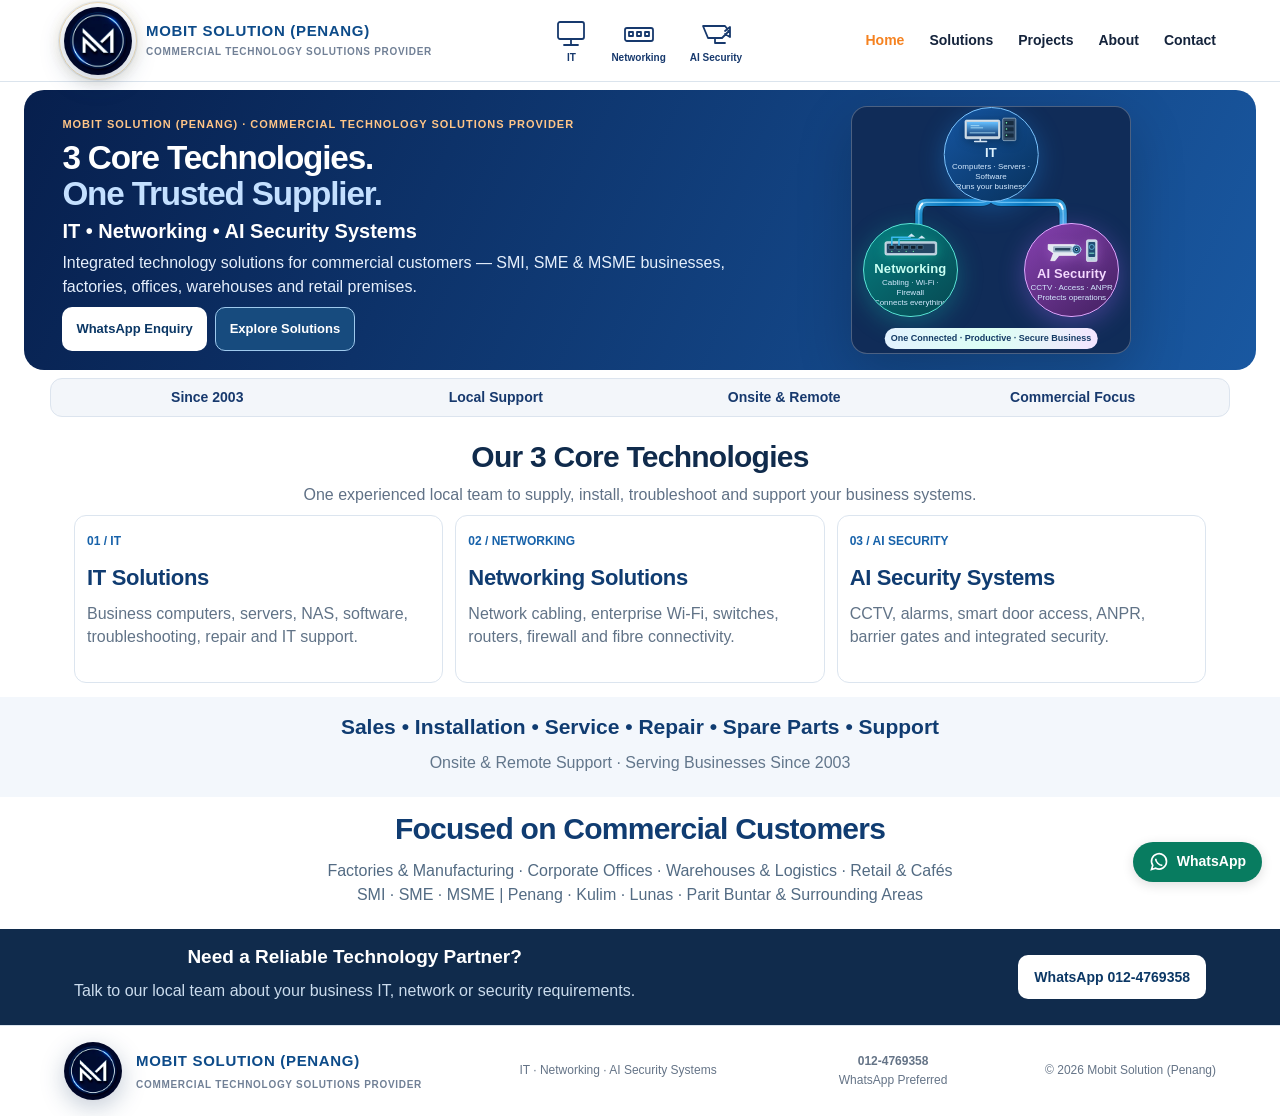
==== index.html @ fc3eee0c "Refresh compact hero media standards" ====
<!doctype html>
<html lang="en"><head><meta charset="utf-8"><meta name="viewport" content="width=device-width,initial-scale=1">
<title>Commercial IT, Networking & AI Security Solutions Penang | Mobit Solution</title>
<meta name="description" content="Mobit Solution Penang specializes in 3 core technologies: IT, Networking and AI Security Systems. Sales, installation, service, repair and spare parts for factories, offices and commercial businesses since 2003.">
<link rel="canonical" href="https://mobitsolution.com/"><link rel="icon" href="assets/mobit-logo.webp">
<meta property="og:type" content="website"><meta property="og:url" content="https://mobitsolution.com/"><meta property="og:title" content="Mobit Solution | 3 Core Technologies. One Trusted Supplier."><meta property="og:description" content="Commercial IT, Networking & AI Security Systems in Penang. Sales, installation, service, repair and spare parts."><meta property="og:image" content="https://mobitsolution.com/assets/mobit-logo.webp">
<script type="application/ld+json">{"@context":"https://schema.org","@type":"LocalBusiness","name":"Mobit Solution (Penang)","url":"https://mobitsolution.com/","telephone":"+60124769358","image":"https://mobitsolution.com/assets/mobit-logo.webp","description":"Commercial IT, Networking and AI Security Systems solutions, installation, repair and support for Penang businesses.","areaServed":["Penang","Butterworth","Perai","Bukit Mertajam","Bayan Lepas","Kulim","Lunas","Parit Buntar"]}</script>
<link rel="stylesheet" href="theme-modern.css"><link rel="stylesheet" href="logo-consistent.css"><link rel="stylesheet" href="site-consistent.css"><script src="analytics.js" defer></script>
<style>
:root{--navy:#102b4c;--blue:#0d4b89;--pale:#f3f7fc}html{scroll-behavior:smooth}body{margin:0;background:#fff;color:#152d47;font-family:Arial,Helvetica,sans-serif}*{box-sizing:border-box}a{text-decoration:none} .compact-wrap{max-width:1180px;margin:auto;padding:0 24px}.compact-hero{background:linear-gradient(110deg,rgba(8,35,67,.97),rgba(12,53,96,.94));color:white;padding:60px 0 54px}.eyebrow{color:#b7d6f8;font-size:12px;font-weight:800;letter-spacing:.14em;text-transform:uppercase;margin:0 0 14px}.compact-hero h1{font-size:clamp(35px,5.1vw,65px);line-height:1.09;letter-spacing:-.035em;max-width:900px;margin:0 0 15px;color:white}.compact-hero h1 span{color:#c4e0ff}.tech-line{font-size:clamp(17px,2.1vw,26px);font-weight:800;margin:0 0 16px}.audience{max-width:850px;color:#e2edf8;font-size:16px;line-height:1.6;margin:0 0 24px}.hero-actions{display:flex;gap:12px;flex-wrap:wrap}.hero-actions a,.bottom-cta a{display:inline-block;padding:13px 22px;border-radius:8px;font-size:14px;font-weight:800}.hero-actions .wa-quote,.bottom-cta .wa-quote{background:#fff;color:#0b3765}.hero-actions .secondary{border:1px solid #a9c7e7;color:#fff}.compact-section{padding:36px 0}.compact-title{text-align:center;font-size:clamp(23px,3vw,34px);margin:0 0 8px;color:#102b4c}.compact-sub{text-align:center;color:#607186;margin:0 auto 22px;max-width:800px;font-size:14px;line-height:1.5}.three-grid{display:grid;grid-template-columns:repeat(3,1fr);gap:14px}.tech-card{display:block;border:1px solid #dce5ef;border-radius:12px;padding:23px;background:#fff;color:#173656;min-height:168px;transition:box-shadow .2s}.tech-card:hover{box-shadow:0 10px 28px #0d3a7020}.tech-card .num{font-size:12px;color:#1762aa;font-weight:800}.tech-card h3{margin:12px 0 9px;font-size:23px;color:#103c71}.tech-card p{font-size:13px;color:#617387;line-height:1.55;margin:0}.service-strip{background:#f3f7fc;padding:25px 20px;text-align:center}.service-strip strong{display:block;color:#103c71;font-size:clamp(16px,2vw,21px);line-height:1.5}.service-strip p{margin:8px 0 0;color:#62768b;font-size:13px}.industries{padding:30px 0;text-align:center}.industries h2{font-size:21px;margin:0 0 12px;color:#103c71}.industries p{margin:0;color:#536b83;font-size:14px;line-height:1.8}.bottom-cta{background:#102b4c;color:#fff;padding:24px 0;text-align:center}.bottom-cta .compact-wrap{display:flex;justify-content:space-between;align-items:center;gap:15px}.bottom-cta strong{font-size:19px}.bottom-cta p{font-size:13px;margin:5px 0 0;color:#cbdced}.modern-footer{padding-top:20px!important;padding-bottom:20px!important}.modern-footer p{font-size:12px}.mobile-quick-nav{z-index:100}
.compact-hero .compact-wrap{max-width:1320px}.hero-layout{display:grid;grid-template-columns:minmax(0,1fr) minmax(430px,.95fr);align-items:center;gap:36px}.hero-copy{min-width:0}.compact-hero h1{font-size:clamp(35px,4.2vw,57px)}.hero-flow{position:relative;min-height:360px;padding:18px 8px;display:grid;grid-template-rows:auto auto auto;justify-items:center;align-content:center;gap:14px;isolation:isolate}.hero-flow:before{content:"";position:absolute;inset:16px 6%;border:2px dashed #74b6ed88;border-radius:45%;z-index:-1}.flow-card{border:1px solid #79c5f6;background:linear-gradient(150deg,#124b83,#082c52);border-radius:14px;padding:15px 16px;text-align:center;box-shadow:0 0 18px #54bfff30;color:white;min-width:170px}.flow-card strong{display:block;font-size:19px;margin:3px 0 6px}.flow-card small{display:block;color:#d5eaff;font-size:11px;line-height:1.5}.flow-icon{font-size:24px;display:block}.scene-art{display:block;width:100%;max-width:180px;height:58px;margin:0 auto 5px;filter:drop-shadow(0 2px 5px #00182c70)}.hero-flow .flow-card{background:linear-gradient(150deg,#163f67,#082742);border:1px solid #7cc6ee}.hero-flow .flow-card strong{letter-spacing:.01em}
.hero-flow>.flow-card{background:linear-gradient(140deg,#1656a2,#07315c);border-color:#7bc4ff;box-shadow:0 6px 26px #229cff4d}
.hero-flow .flow-bottom .flow-card:first-child{background:linear-gradient(140deg,#067e80,#064751);border-color:#59e6d6;box-shadow:0 6px 26px #15cbb04d}
.hero-flow .flow-bottom .flow-card:last-child{background:linear-gradient(140deg,#8641b1,#42205f);border-color:#e0a6ff;box-shadow:0 6px 26px #ad6aff55}
.hero-flow>.flow-card strong{color:#e1f4ff}.hero-flow .flow-bottom .flow-card:first-child strong{color:#c9fff3}.hero-flow .flow-bottom .flow-card:last-child strong{color:#f4d9ff}
.hero-flow .flow-bottom .flow-card:first-child .scene-art{filter:drop-shadow(0 2px 6px #20efc055)}.hero-flow .flow-bottom .flow-card:last-child .scene-art{filter:drop-shadow(0 2px 6px #db90ff55)}
.hero-flow .flow-result{background:linear-gradient(100deg,#e3f2ff,#dcfff4,#f3e4ff);color:#153b65}.flow-bottom{display:grid;grid-template-columns:1fr 1fr;gap:15px;width:100%}.flow-bottom .flow-card{min-width:0}.flow-connector{font-size:13px;color:#b6dfff;letter-spacing:.08em;font-weight:800}.flow-result{border-radius:999px;background:#e3f2ff;color:#0d3967;font-size:13px;font-weight:800;text-align:center;padding:10px 20px;max-width:100%}
/* Subtle hero integration animation */
@keyframes flowGlow{0%,100%{box-shadow:0 0 10px rgba(84,191,255,.16);border-color:#79c5f6}50%{box-shadow:0 0 24px rgba(84,191,255,.45);border-color:#c5eaff}}
@keyframes flowDash{to{transform:rotate(360deg)}}
@keyframes flowRise{from{opacity:0;transform:translateY(12px)}to{opacity:1;transform:translateY(0)}}
@keyframes flowPulse{0%,100%{opacity:.65}50%{opacity:1}}
.hero-flow .flow-card{animation:flowRise .7s ease-out both,flowGlow 4s ease-in-out infinite}
.hero-flow>.flow-card{animation-delay:0s,.8s}
.hero-flow .flow-bottom .flow-card:first-child{animation-delay:.2s,1.4s}
.hero-flow .flow-bottom .flow-card:last-child{animation-delay:.4s,2s}
.hero-flow:before{display:none}
.hero-flow{grid-template-rows:auto 52px auto auto;gap:12px}
.hero-flow>.flow-card,.hero-flow>.flow-connector,.hero-flow>.flow-bottom,.hero-flow>.flow-result{position:relative;z-index:2}
.network-cables{position:absolute;inset:0;width:100%;height:100%;z-index:1;overflow:visible;pointer-events:none}
.cat6-shadow{fill:none;stroke:#001b35;stroke-width:18;stroke-linecap:round;stroke-linejoin:round;opacity:.5}
.cat6-jacket{fill:none;stroke:url(#cat6Jacket);stroke-width:14;stroke-linecap:round;stroke-linejoin:round}
.cat6-highlight{fill:none;stroke:#9ddfff;stroke-width:2.2;stroke-linecap:round;stroke-linejoin:round;opacity:.7}
.cat6-sheath-mark{fill:none;stroke:#b4eaff;stroke-width:1.8;stroke-dasharray:2 14;stroke-linecap:round;opacity:.65}

.network-cables{filter:drop-shadow(0 3px 4px #001b35aa)}

.cat6-packet{fill:none;stroke:#f5fcff;stroke-width:4;stroke-linecap:round;stroke-dasharray:12 175;filter:drop-shadow(0 0 5px #8ee7ff);animation:cat6Data 3.6s linear infinite}
.cat6-packet-right{animation-delay:-1.8s}
.cat6-pairs path{fill:none;stroke-width:2;stroke-linecap:round}
.rj45-plug{filter:drop-shadow(0 3px 4px #00182c80)}
@keyframes cat6Data{from{stroke-dashoffset:187}to{stroke-dashoffset:0}}
.hero-flow .flow-connector{animation:none;visibility:hidden}
.hero-flow .flow-result{animation:flowRise .7s .55s ease-out both}
@media(prefers-reduced-motion:reduce){.hero-flow:before,.hero-flow .flow-card,.hero-flow .flow-connector,.hero-flow .flow-result,.cat6-packet{animation:none!important}}
/* Circular technology nodes, isolated from headline and body copy */
.hero-layout{grid-template-columns:minmax(0,1fr) minmax(0,500px);gap:clamp(24px,4vw,54px)}
.hero-copy{position:relative;z-index:1;min-width:0}
.hero-flow{width:100%;max-width:500px;aspect-ratio:500/420;min-height:0;height:auto;padding:0;margin-inline:auto;display:block;position:relative;container-type:inline-size;isolation:isolate}
.hero-flow>.flow-card,.hero-flow .flow-bottom .flow-card{width:35%;height:auto;aspect-ratio:1;min-width:0;padding:3%;border-radius:50%;display:flex;flex-direction:column;align-items:center;justify-content:center;gap:1%;overflow:hidden;box-sizing:border-box}
.hero-flow>.flow-card{position:absolute;top:0;left:50%;transform:translateX(-50%);z-index:3}
.hero-flow .flow-bottom{position:absolute;inset:0;display:block;width:100%;z-index:3}
.hero-flow .flow-bottom .flow-card{position:absolute;top:59%;width:35%}
.hero-flow .flow-bottom .flow-card:first-child{left:4%}
.hero-flow .flow-bottom .flow-card:last-child{right:4%}
.hero-flow .scene-art{height:34%;width:82%;max-width:none;flex-shrink:0;margin:0}
.hero-flow .flow-card strong{font-size:clamp(12px,3.8cqw,19px);line-height:1.12;margin:1% 0}
.hero-flow .flow-card small{font-size:clamp(8px,2.15cqw,11px);line-height:1.3;max-width:100%;text-align:center}
.hero-flow .flow-connector{display:none}
.hero-flow .flow-result{position:absolute;bottom:0;left:50%;transform:translateX(-50%);width:max-content;max-width:95%;font-size:clamp(9px,2.6cqw,13px);padding:2% 4%;white-space:normal;z-index:3}
.hero-flow .network-cables{z-index:1;inset:0;width:100%;height:100%;filter:none}
.hero-flow .flow-card{animation:flowGlow 4s ease-in-out infinite}
.hero-flow .flow-result{animation:none}
@media(max-width:700px){.hero-flow{max-width:430px}.hero-flow .flow-card{padding:2.5%}.hero-flow .flow-card strong{font-size:clamp(11px,3.7cqw,17px)}.hero-flow .flow-card small{font-size:clamp(8px,2.2cqw,10px)}}
/* Hero readability and collision fixes */
.hero-layout{grid-template-columns:minmax(0,1.08fr) minmax(0,.92fr);gap:clamp(30px,4vw,60px)}
.compact-hero .hero-copy h1{font-size:clamp(34px,4vw,56px);max-width:100%;overflow-wrap:normal}
.compact-hero .hero-copy .audience{max-width:620px}
.compact-hero .hero-actions .secondary{color:#fff;background:#174b7e;border:1px solid #9ec9ed}
.compact-hero .hero-actions .secondary:hover{background:#24659e}
.hero-flow{aspect-ratio:500/470;overflow:visible}
.hero-flow>.flow-card{top:0}
.hero-flow .flow-bottom .flow-card{top:53%}
.hero-flow .flow-result{bottom:0;left:50%;transform:translateX(-50%);max-width:100%;width:max-content;position:absolute;white-space:normal;text-align:center}
.hero-flow .flow-card small{line-height:1.24}
@media(max-width:700px){.hero-flow{aspect-ratio:500/485}.hero-flow .flow-bottom .flow-card{top:52%}.hero-flow .flow-result{bottom:0;width:95%}}
@media(max-width:1000px){.hero-layout{grid-template-columns:1fr}.hero-flow{max-width:560px;width:100%;margin:auto;min-height:310px}.compact-hero{padding:45px 0}}
@media(max-width:700px){.hero-layout{gap:18px}.hero-flow{min-height:0;padding:10px 0;gap:9px}.hero-flow:before{inset:12px 10%}.flow-card{padding:11px 9px;min-width:140px}.flow-card strong{font-size:15px}.flow-card small{font-size:10px}.flow-icon{font-size:20px}.flow-result{font-size:11px;padding:9px 12px}}@media(max-width:700px){.compact-hero{padding:42px 0}.compact-hero h1{font-size:36px}.three-grid{grid-template-columns:1fr;gap:10px}.tech-card{min-height:0;padding:17px}.tech-card h3{margin:7px 0}.compact-section{padding:26px 0}.bottom-cta .compact-wrap{flex-direction:column}.industries{padding:24px 0}.hero-actions a{flex:1;text-align:center}.compact-wrap{padding:0 18px}body{padding-bottom:65px}}
</style><style id="compact-hero-sizing-20261125">@media(min-width:851px){.compact-hero{padding:28px 0!important;min-height:450px;box-sizing:border-box;display:flex;align-items:center}.compact-hero .compact-wrap{width:100%}.compact-hero h1{font-size:clamp(35px,3.8vw,52px)!important}}</style>
<style id="uniform-desktop-hero">@media(min-width:851px){.compact-hero{box-sizing:border-box!important;height:350px!important;min-height:350px!important;max-height:350px!important;padding-top:24px!important;padding-bottom:24px!important;overflow:hidden!important}.compact-hero .hero-flow{min-height:0!important;transform:scale(.85);transform-origin:center}.compact-hero .hero-layout{gap:20px}}</style>
<style id="about-style-home-hero">.compact-hero{background:linear-gradient(115deg,#071f4d,#1958a1)!important}.compact-hero .compact-wrap{max-width:none!important;padding:0 6%!important}.compact-hero .hero-layout{grid-template-columns:minmax(0,1.15fr) minmax(0,.85fr);gap:35px!important}.compact-hero .eyebrow{color:#ffc587!important;font-size:14px!important}.compact-hero h1{font-size:clamp(30px,3vw,48px)!important}.compact-hero .hero-flow{border:1px solid #ffffff40;border-radius:24px;background:#102c58;overflow:hidden;box-shadow:0 18px 55px #0003}@media(min-width:851px){.compact-hero .hero-flow{height:300px!important;transform:none!important;padding:8px!important;gap:4px!important;grid-template-rows:auto 24px auto auto!important}.compact-hero .hero-flow .flow-card{padding:6px 10px!important}.compact-hero .hero-flow .scene-art{max-height:65px!important}.compact-hero .hero-flow .flow-result{padding:5px 10px!important}.compact-hero .hero-copy p{margin:8px 0!important}.compact-hero .hero-actions{margin-top:12px!important}}@media(max-width:850px){.compact-hero .hero-layout{grid-template-columns:1fr!important}.compact-hero .hero-flow{width:100%}}</style>
<style id="rounded-hero-container">.compact-hero{border-radius:24px!important;overflow:hidden!important;isolation:isolate;box-sizing:border-box!important;width:calc(100% - 48px)!important;max-width:1600px!important;margin:16px auto!important}.compact-hero .uniform-hero-image,.compact-hero .mobit-about-office,.compact-hero .hero-flow{border-radius:24px!important;overflow:hidden!important}@media(max-width:850px){.compact-hero{width:calc(100% - 24px)!important;margin:12px auto!important;border-radius:18px!important}.compact-hero .uniform-hero-image,.compact-hero .mobit-about-office,.compact-hero .hero-flow{border-radius:18px!important}}</style>
<style id="fix-home-hero-clipping">@media(min-width:851px){.compact-hero .hero-layout{height:100%;align-items:center!important;grid-template-columns:minmax(0,1.15fr) minmax(0,.85fr)!important}.compact-hero .hero-copy{text-align:left!important;align-self:center;min-width:0}.compact-hero .hero-copy h1{font-size:clamp(27px,2.7vw,43px)!important;line-height:1.08!important;margin:8px 0!important}.compact-hero .hero-copy .eyebrow{font-size:11px!important;line-height:1.35!important;letter-spacing:1px!important}.compact-hero .hero-copy .tech-line{font-size:clamp(17px,1.6vw,25px)!important;line-height:1.2!important}.compact-hero .hero-copy .audience{font-size:14px!important;line-height:1.45!important;max-width:100%!important}.compact-hero .hero-actions{justify-content:flex-start!important;gap:8px!important;margin-top:10px!important}.compact-hero .hero-actions a{padding:9px 14px!important;font-size:13px!important}.compact-hero .hero-flow{width:100%!important;max-width:310px!important;height:300px!important;aspect-ratio:auto!important;padding:0!important;display:block!important;align-self:center}.compact-hero .hero-flow>.flow-card,.compact-hero .hero-flow .flow-bottom .flow-card{width:34%!important;padding:5px!important}.compact-hero .hero-flow .flow-bottom .flow-card{top:47%!important}.compact-hero .hero-flow .flow-card strong{font-size:13px!important}.compact-hero .hero-flow .flow-card small{font-size:8px!important}.compact-hero .hero-flow .flow-result{bottom:4px!important;font-size:10px!important;padding:4px 6px!important}.compact-hero .hero-flow .network-cables{height:88%!important}}</style>


<style>.header-tech-icons{display:flex;align-items:center;justify-content:center;gap:24px;color:#17396d;flex:1;min-width:0}.header-tech-icons span{display:flex;flex-direction:column;align-items:center;gap:2px}.header-tech-icons svg{width:32px;height:32px}.header-tech-icons small{font:700 10px/1.2 Arial,sans-serif;white-space:nowrap}@media(max-width:1150px){.header-tech-icons{display:none}}</style><style id="commercial-upgrades">.modern-header .modern-brand small,.modern-footer .modern-brand small{font-size:10px!important;letter-spacing:.07em!important}.mobit-floating-wa{position:fixed;right:18px;bottom:18px;z-index:90;background:#087c60;color:#fff!important;border-radius:24px;padding:10px 16px;display:flex;align-items:center;gap:8px;font:700 14px/1.4 Arial,sans-serif;box-shadow:0 3px 12px #0002;text-decoration:none}.mobit-floating-wa svg{width:20px;height:20px}.mobit-trust{display:grid;grid-template-columns:repeat(4,1fr);gap:8px;margin:12px auto;max-width:1180px;padding:10px 16px;background:#f3f6fa;border:1px solid #dce4ee;border-radius:12px;color:#17396d;text-align:center;font:700 14px/1.5 Arial,sans-serif}.project-filters{display:flex;flex-wrap:wrap;gap:8px;margin:0 0 16px}.project-filters button{border:1px solid #dce4ee;background:white;color:#17396d;border-radius:20px;padding:8px 14px;font:700 14px Arial;cursor:pointer}.project-filters button[aria-pressed=true]{background:#17396d;color:white}.project-card[hidden]{display:none!important}.project-photos img{cursor:zoom-in}.mobit-photo-dialog{border:0;border-radius:12px;padding:12px;max-width:94vw;background:white}.mobit-photo-dialog::backdrop{background:#000b}.mobit-photo-dialog img{display:block;max-width:85vw;max-height:78vh;object-fit:contain}.mobit-photo-dialog button{display:block;margin:0 0 8px auto;padding:8px 12px;cursor:pointer}@media(max-width:850px){.mobit-floating-wa{bottom:82px;right:12px}.mobit-trust{grid-template-columns:repeat(2,1fr);margin:12px 16px}}</style><link rel="stylesheet" href="mobit-design-system.css?v=20261125-7"></head>
<body data-page="index.html">
<header class="modern-header"><a class="modern-brand" href="index.html"><img src="assets/mobit-logo.webp" alt="Mobit Solution logo"><span><b>MOBIT SOLUTION (PENANG)</b><small>COMMERCIAL TECHNOLOGY SOLUTIONS PROVIDER</small></span></a><div class="header-tech-icons" aria-label="IT, Networking and CCTV"><span><svg viewBox="0 0 32 32" fill="none" stroke="currentColor" stroke-width="1.8" stroke-linecap="round" stroke-linejoin="round" aria-hidden="true"><rect x="3" y="4" width="26" height="17" rx="2"/><path d="M16 21v6m-7 0h14"/></svg><small>IT</small></span><span><svg viewBox="0 0 32 32" fill="none" stroke="currentColor" stroke-width="1.8" stroke-linecap="round" stroke-linejoin="round" aria-hidden="true"><rect x="2" y="10" width="28" height="13" rx="2"/><path d="M6 14h4v4H6zm8 0h4v4h-4zm8 0h4v4h-4z"/></svg><small>Networking</small></span><span><svg viewBox="0 0 32 32" fill="none" stroke="currentColor" stroke-width="1.8" stroke-linecap="round" stroke-linejoin="round" aria-hidden="true"><path d="M3 8h22l4 5-7 7H8L3 8zm12 12v5h10m0-12 5-4v10l-5-3"/></svg><small>AI Security</small></span></div><button class="modern-menu" aria-label="Open navigation menu" aria-expanded="false"><span>MENU</span><b aria-hidden="true">☰</b></button><nav class="modern-nav"><a class="active" aria-current="page" href="index.html">Home</a><a href="products.html">Solutions</a><a href="projects.html">Projects</a><a href="about.html">About</a><a href="contact.html">Contact</a></nav></header>
<main><section class="compact-hero"><div class="compact-wrap hero-layout"><div class="hero-copy"><p class="eyebrow">Mobit Solution (Penang) · Commercial Technology Solutions Provider</p><h1>3 Core Technologies.<br><span>One Trusted Supplier.</span></h1><p class="tech-line">IT • Networking • AI Security Systems</p><p class="audience">Integrated technology solutions for commercial customers — SMI, SME & MSME businesses, factories, offices, warehouses and retail premises.</p><div class="hero-actions"><a class="wa-quote" href="https://wa.me/60124769358">WhatsApp Enquiry</a><a class="secondary" href="products.html">Explore Solutions</a></div></div><div class="hero-flow" role="img" aria-label="Three illustrated equipment frames show business computers and servers, a network switch with patch cables, and CCTV with access control, connected by animated blue CAT6 Ethernet cables with RJ45 connectors."><svg class="network-cables" viewBox="0 0 500 420" preserveAspectRatio="xMidYMid meet" aria-hidden="true"><defs><linearGradient id="cat6Jacket" x1="0" y1="0" x2="1" y2="1"><stop stop-color="#5bc2f7"/><stop offset=".5" stop-color="#0875bb"/><stop offset="1" stop-color="#4cb3ed"/></linearGradient></defs><path class="cat6-shadow" d="M250 124 V165 Q250 185 230 185 H125 Q110 185 110 207 V248"/><path class="cat6-shadow" d="M250 124 V165 Q250 185 270 185 H375 Q390 185 390 207 V248"/><path class="cat6-jacket" d="M250 124 V165 Q250 185 230 185 H125 Q110 185 110 207 V248"/><path class="cat6-jacket" d="M250 124 V165 Q250 185 270 185 H375 Q390 185 390 207 V248"/><path class="cat6-highlight" d="M250 124 V165 Q250 185 230 185 H125 Q110 185 110 207 V248"/><path class="cat6-highlight" d="M250 124 V165 Q250 185 270 185 H375 Q390 185 390 207 V248"/><path class="cat6-packet" d="M250 124 V165 Q250 185 230 185 H125 Q110 185 110 207 V248"/><path class="cat6-packet cat6-packet-right" d="M250 124 V165 Q250 185 270 185 H375 Q390 185 390 207 V248"/></svg><div class="flow-card"><svg class="scene-art" viewBox="0 0 180 90" aria-hidden="true"><defs><linearGradient id="itScreen" x2="0" y2="1"><stop stop-color="#65bfff"/><stop offset="1" stop-color="#153e75"/></linearGradient></defs><rect x="8" y="13" width="112" height="60" rx="5" fill="#c5d4df" stroke="#f4fbff" stroke-width="2"/><rect x="14" y="19" width="100" height="46" rx="2" fill="url(#itScreen)"/><path d="M23 54h82M26 31h28M26 38h40" stroke="#b9eaff" stroke-width="3" opacity=".8"/><path d="M57 73v8M39 82h38" stroke="#d7e5f2" stroke-width="5" stroke-linecap="round"/><rect x="129" y="7" width="42" height="72" rx="4" fill="#334d68" stroke="#b7cfe3" stroke-width="2"/><rect x="136" y="16" width="28" height="13" rx="2" fill="#172c40"/><rect x="136" y="36" width="28" height="13" rx="2" fill="#172c40"/><rect x="136" y="56" width="28" height="13" rx="2" fill="#172c40"/><g fill="#7cf5b5"><circle cx="141" cy="22" r="2.5"/><circle cx="141" cy="42" r="2.5"/><circle cx="141" cy="62" r="2.5"/></g></svg><strong>IT</strong><small>Computers · Servers · Software<br>Runs your business</small></div><div class="flow-connector" aria-hidden="true"></div><div class="flow-bottom"><div class="flow-card"><svg class="scene-art" viewBox="0 0 180 90" aria-hidden="true"><rect x="7" y="31" width="166" height="43" rx="6" fill="#b4c8d8" stroke="#f0f9ff" stroke-width="2"/><rect x="13" y="38" width="154" height="29" rx="3" fill="#254765"/><g fill="#101e2b" stroke="#8ec6e6" stroke-width="1"><rect x="20" y="43" width="17" height="12" rx="1"/><rect x="43" y="43" width="17" height="12" rx="1"/><rect x="66" y="43" width="17" height="12" rx="1"/><rect x="89" y="43" width="17" height="12" rx="1"/><rect x="112" y="43" width="17" height="12" rx="1"/></g><g fill="#75f5a8"><circle cx="29" cy="62" r="2"/><circle cx="52" cy="62" r="2"/><circle cx="75" cy="62" r="2"/><circle cx="98" cy="62" r="2"/></g><path d="M29 43V17H90M52 43V23H119" stroke="#39b9ed" stroke-width="5" fill="none" stroke-linejoin="round"/><path d="M80 15h24l-12-10z" fill="#d1e8f7"/><path d="M113 21h24l-12-10z" fill="#d1e8f7"/></svg><strong>Networking</strong><small>Cabling · Wi-Fi · Firewall<br>Connects everything</small></div><div class="flow-card"><svg class="scene-art" viewBox="0 0 180 90" aria-hidden="true"><path d="M14 24h85l21 15-17 20H49l-13 17H22l9-24-17-12z" fill="#e3eaf1" stroke="#ffffff" stroke-width="2"/><rect x="30" y="30" width="60" height="19" rx="3" fill="#9db4c8"/><rect x="36" y="35" width="49" height="8" rx="2" fill="#29445e"/><circle cx="105" cy="40" r="14" fill="#365f80" stroke="#a7dafa" stroke-width="3"/><circle cx="105" cy="40" r="7" fill="#0d2945" stroke="#68ccff" stroke-width="2"/><circle cx="105" cy="40" r="2" fill="#d5f4ff"/><rect x="137" y="9" width="34" height="70" rx="5" fill="#c2d5e3" stroke="#f5fbff" stroke-width="2"/><rect x="143" y="16" width="22" height="48" rx="3" fill="#204d73"/><circle cx="154" cy="32" r="8" fill="none" stroke="#7bd9ff" stroke-width="2"/><path d="M146 52h16" stroke="#8cebd5" stroke-width="3"/><circle cx="154" cy="70" r="2" fill="#77f5af"/></svg><strong>AI Security</strong><small>CCTV · Access · ANPR<br>Protects operations</small></div></div><div class="flow-result">One Connected · Productive · Secure Business</div></div></div></section><div class="mobit-trust"><span>Since 2003</span><span>Local Support</span><span>Onsite &amp; Remote</span><span>Commercial Focus</span></div>
<section class="compact-section"><div class="compact-wrap"><h2 class="compact-title">Our 3 Core Technologies</h2><p class="compact-sub">One experienced local team to supply, install, troubleshoot and support your business systems.</p><div class="three-grid">
<a class="tech-card" href="it-support-penang.html"><span class="num">01 / IT</span><h3>IT Solutions</h3><p>Business computers, servers, NAS, software, troubleshooting, repair and IT support.</p></a>
<a class="tech-card" href="network-cabling-penang.html"><span class="num">02 / NETWORKING</span><h3>Networking Solutions</h3><p>Network cabling, enterprise Wi-Fi, switches, routers, firewall and fibre connectivity.</p></a>
<a class="tech-card" href="products.html"><span class="num">03 / AI SECURITY</span><h3>AI Security Systems</h3><p>CCTV, alarms, smart door access, ANPR, barrier gates and integrated security.</p></a>
</div></div></section>
<section class="service-strip"><div class="compact-wrap"><strong>Sales • Installation • Service • Repair • Spare Parts • Support</strong><p>Onsite & Remote Support · Serving Businesses Since 2003</p></div></section>
<section class="industries"><div class="compact-wrap"><h2>Focused on Commercial Customers</h2><p>Factories & Manufacturing · Corporate Offices · Warehouses & Logistics · Retail & Cafés<br>SMI · SME · MSME | Penang · Kulim · Lunas · Parit Buntar & Surrounding Areas</p></div></section>
<section class="bottom-cta"><div class="compact-wrap"><div><strong>Need a Reliable Technology Partner?</strong><p>Talk to our local team about your business IT, network or security requirements.</p></div><a class="wa-quote" href="https://wa.me/60124769358">WhatsApp 012-4769358</a></div></section></main>
<footer class="modern-footer"><a class="modern-brand" href="index.html"><img src="assets/mobit-logo.webp" alt="Mobit Solution logo"><span><b>MOBIT SOLUTION (PENANG)</b><small>COMMERCIAL TECHNOLOGY SOLUTIONS PROVIDER</small></span></a><p>IT · Networking · AI Security Systems</p><p><b>012-4769358</b><br>WhatsApp Preferred</p><p>© 2026 Mobit Solution (Penang)</p></footer>
<script src="script.js?v=20261125-en-only"></script><a class="mobit-floating-wa" href="https://wa.me/60124769358" aria-label="WhatsApp enquiry" target="_blank" rel="noopener noreferrer"><svg viewBox="0 0 24 24" fill="none" stroke="currentColor" stroke-width="2" aria-hidden="true"><path d="M21 11.5a9 9 0 0 1-13 8L3 21l1.5-5A9 9 0 1 1 21 11.5Z"/><path d="M8 8c0 4 4 8 8 8"/></svg>WhatsApp</a></body></html>
---- theme-modern.css ----
:root{--blue:#073b78;--blue2:#0d58a6;--orange:#f58220;--ink:#102238;--muted:#657487;--line:#dbe4ed;--soft:#f2f6fa;--white:#fff}
*{box-sizing:border-box}html{scroll-behavior:smooth}body{margin:0;background:#fff;color:var(--ink);font-family:Inter,Arial,sans-serif}a{color:inherit;text-decoration:none}img{display:block;max-width:100%}
.modern-header{height:82px;padding:0 clamp(20px,5vw,76px);display:flex;align-items:center;justify-content:space-between;position:sticky;top:0;z-index:50;background:#fffffff5;border-bottom:1px solid var(--line);backdrop-filter:blur(16px)}
.modern-brand{display:flex;align-items:center;gap:14px}.modern-brand img{width:58px;height:58px;border-radius:50%;object-fit:cover;image-rendering:auto;filter:contrast(1.12) saturate(1.12) drop-shadow(0 7px 12px rgba(5,37,83,.24))}.modern-brand span{display:flex;flex-direction:column}.modern-brand b{color:var(--blue);font-size:15px;letter-spacing:.045em}.modern-brand small{margin-top:5px;color:#718096;font-size:8px;font-weight:800;letter-spacing:.2em}
.modern-header .modern-brand{position:relative;perspective:700px;animation:brandReveal .8s cubic-bezier(.2,.8,.2,1) both}.modern-header .modern-brand img{transform-origin:center;transform-style:preserve-3d;backface-visibility:visible;animation:brandGlobe 4.8s 1s linear infinite}.modern-header .modern-brand:before{content:"";position:absolute;left:-5px;top:50%;width:66px;height:66px;border-radius:50%;border:1px solid rgba(214,163,62,.65);box-shadow:0 0 0 1px rgba(9,64,136,.16),0 0 20px rgba(214,163,62,.22);transform:translateY(-50%);pointer-events:none;animation:brandRing 3.4s ease-in-out infinite}.modern-header .modern-brand:after{content:"";position:absolute;left:5px;top:8px;width:46px;height:14px;border-radius:50%;background:linear-gradient(100deg,transparent,rgba(255,255,255,.88),transparent);transform:rotate(-28deg) translateX(-40px);filter:blur(1px);pointer-events:none;animation:brandShine 4s 1s ease-in-out infinite}.modern-header .modern-brand span{animation:brandTextReveal .75s .18s cubic-bezier(.2,.8,.2,1) both}@keyframes brandReveal{from{opacity:0;transform:translateY(-10px) scale(.9)}to{opacity:1;transform:none}}@keyframes brandTextReveal{from{opacity:0;transform:translateX(-10px)}to{opacity:1;transform:none}}@keyframes brandRing{0%,100%{opacity:.55;transform:translateY(-50%) scale(.96)}50%{opacity:1;transform:translateY(-50%) scale(1.05);box-shadow:0 0 0 1px rgba(9,64,136,.2),0 0 26px rgba(214,163,62,.38)}}@keyframes brandShine{0%,62%,100%{opacity:0;transform:rotate(-28deg) translateX(-40px)}72%{opacity:.9}84%{opacity:0;transform:rotate(-28deg) translateX(54px)}}@keyframes brandGlobe{0%{transform:rotateY(0deg)}25%{transform:rotateY(90deg)}50%{transform:rotateY(180deg)}75%{transform:rotateY(270deg)}100%{transform:rotateY(360deg)}}
.modern-nav{display:flex;align-items:center;gap:25px}.modern-nav a{font-size:13px;font-weight:750}.modern-nav a:hover,.modern-nav .active{color:var(--orange)}.modern-menu{display:none;align-items:center;gap:8px;border:1px solid var(--line);border-radius:8px;padding:8px 10px;background:#fff;color:var(--blue);cursor:pointer}.modern-menu span{font-size:10px;font-weight:900;letter-spacing:.12em}.modern-menu b{width:20px;font-size:22px;line-height:1;font-weight:500}
.modern-hero{position:relative;isolation:isolate;min-height:680px;padding:70px clamp(20px,5vw,76px);display:flex;align-items:center;justify-content:center;overflow:hidden;background:#123f91}.kicker{margin:0 0 18px;color:var(--orange);font-size:11px;font-weight:900;letter-spacing:.2em}.hero-copy{position:relative;z-index:3;width:min(760px,56vw);text-align:center;color:#fff}.hero-copy h1{margin:0;font-size:clamp(48px,5.5vw,82px);line-height:.98;letter-spacing:-.055em}.hero-copy h1 span{color:#fff}.hero-lead{max-width:650px;margin:28px auto;color:#e5efff;font-size:18px;line-height:1.65}.hero-actions{display:flex;justify-content:center;gap:12px;flex-wrap:wrap}.hero-actions a{padding:15px 22px;border-radius:7px;font-size:13px;font-weight:850}.primary{background:var(--orange);color:#fff}.secondary{border:1px solid #ffffff66;background:#ffffffed;color:var(--blue)}
.proof{display:grid;grid-template-columns:repeat(3,1fr);gap:16px;margin-top:42px;padding-top:22px;border-top:1px solid #ffffff4d}.proof b,.proof span{display:block}.proof b{font-size:14px}.proof span{margin-top:5px;color:#d6e5f8;font-size:11px}
.hero-photo{position:absolute;z-index:1;inset:0;overflow:hidden;background:#123f91}.hero-photo:after{content:"";position:absolute;inset:0;background:linear-gradient(90deg,rgba(7,35,79,.05) 0%,rgba(7,35,79,.52) 31%,rgba(7,35,79,.78) 50%,rgba(7,35,79,.52) 69%,rgba(7,35,79,.05) 100%)}.hero-photo img{position:absolute;inset:0;width:100%;height:100%;object-fit:cover;object-position:center;background:#123f91}
.modern-section{padding:96px clamp(20px,5vw,76px)}.section-head{display:grid;grid-template-columns:1fr .7fr;gap:70px;align-items:end;margin-bottom:42px}.section-head h2,.why h2{margin:0;font-size:clamp(35px,4vw,56px);line-height:1.05;letter-spacing:-.045em}.section-head>p{margin:0;color:var(--muted);font-size:16px;line-height:1.7}.solution-grid{display:grid;grid-template-columns:repeat(3,1fr);gap:14px}.solution-grid article{min-height:210px;padding:27px;border:1px solid var(--line);border-top:4px solid var(--blue);background:#fff}.solution-grid article:hover{border-top-color:var(--orange);box-shadow:0 18px 40px #0a315015}.solution-grid span{color:var(--orange);font-size:11px;font-weight:900}.solution-grid h3{margin:34px 0 10px;font-size:22px}.solution-grid p{margin:0;color:var(--muted);font-size:13px;line-height:1.65}.project-proof{background:var(--blue);color:#fff}.section-head.light>p{color:#ccdbec}.project-grid{display:grid;grid-template-columns:repeat(3,1fr);gap:18px}.project-grid a{position:relative;min-height:370px;overflow:hidden;border-radius:14px;background:#062e5f}.project-grid img{position:absolute;inset:0;width:100%;height:100%;object-fit:cover;opacity:.82;transition:.4s}.project-grid a:after{content:"";position:absolute;inset:0;background:linear-gradient(180deg,transparent 30%,#061f40 100%)}.project-grid a{display:flex;flex-direction:column;justify-content:flex-end;align-items:flex-start;padding:24px;gap:8px;box-sizing:border-box}.project-grid span,.project-grid b{position:relative;left:auto;right:auto;bottom:auto;z-index:2;display:block;max-width:100%}.project-grid span{color:#ffaf64;font-size:11px;font-weight:900;letter-spacing:.1em;line-height:1.4}.project-grid b{color:#fff;font-size:19px;line-height:1.35}.project-grid a:hover img{transform:scale(1.035);opacity:.95}.why{display:grid;grid-template-columns:.85fr 1.15fr;gap:90px;background:var(--soft)}.why-list{display:grid;gap:0}.why-list p{margin:0;padding:23px 0;border-bottom:1px solid var(--line)}.why-list p:first-child{padding-top:0}.why-list b,.why-list span{display:block}.why-list b{color:var(--blue);font-size:16px}.why-list span{margin-top:8px;color:var(--muted);font-size:13px;line-height:1.6}.modern-footer{padding:32px clamp(20px,5vw,76px);display:grid;grid-template-columns:1.2fr 1fr .65fr .65fr;gap:24px;align-items:center;border-top:1px solid var(--line)}.modern-footer p{margin:0;color:var(--muted);font-size:11px;text-align:center;line-height:1.6}.modern-footer p:last-child{text-align:right}.mobile-quick-nav{display:none}
@media(max-width:980px){body.menu-open{overflow:hidden}.modern-nav{display:flex;visibility:hidden;opacity:0;pointer-events:none;position:fixed;top:82px;left:0;right:0;bottom:0;padding:18px clamp(20px,5vw,76px) 40px;gap:0;flex-direction:column;align-items:stretch;background:#fff;transform:translateY(-10px);transition:.2s ease;overflow:auto;border-top:1px solid var(--line)}.modern-nav.open{visibility:visible;opacity:1;pointer-events:auto;transform:translateY(0)}.modern-nav a{padding:18px 4px;border-bottom:1px solid var(--line);font-size:20px;color:var(--blue)}.modern-nav a:after{content:'→';float:right;color:var(--orange)}.modern-nav .active{color:var(--orange)}.modern-menu{display:flex}.hero-copy{width:min(650px,64vw)}.section-head,.why{grid-template-columns:1fr;gap:35px}.solution-grid{grid-template-columns:repeat(2,1fr)}.project-grid{grid-template-columns:1fr}.project-grid a{min-height:420px}.modern-footer{grid-template-columns:1fr;justify-items:center}.modern-footer p:last-child{text-align:center}}
@media(max-width:620px){body{padding-bottom:calc(105px + env(safe-area-inset-bottom))}.modern-header{height:72px;padding:0 16px}.modern-brand img{width:43px;height:43px}.modern-header .modern-brand:before{left:-4px;width:49px;height:49px}.modern-header .modern-brand:after{left:3px;top:7px;width:37px}.modern-brand b{font-size:12px}.modern-brand small{font-size:7px}.modern-menu span{display:none}.modern-nav{top:72px;padding:10px 20px 100px}.modern-nav a{padding:17px 2px;font-size:19px}.modern-hero{min-height:600px;padding:48px 20px 38px;align-items:flex-start}.hero-copy{width:92vw}.hero-copy h1{font-size:39px}.hero-lead{font-size:15px;margin:22px auto}.hero-actions a{width:100%;text-align:center}.proof{grid-template-columns:1fr;margin-top:26px;padding-top:18px}.proof div{padding-bottom:8px;border-bottom:1px solid #ffffff38}.hero-photo img{object-fit:cover;object-position:center}.hero-photo:after{background:rgba(7,35,79,.72)}.modern-section{padding:70px 20px}.solution-grid{grid-template-columns:1fr}.project-grid a{min-height:340px}.modern-footer{padding:32px 20px 100px}.mobile-quick-nav{position:fixed;left:12px;right:12px;bottom:calc(8px + env(safe-area-inset-bottom));z-index:90;display:grid;grid-template-columns:repeat(5,1fr);padding:6px;border:1px solid #d9e2ee;border-radius:16px;background:#fffffffa;box-shadow:0 12px 35px rgba(6,35,74,.22);backdrop-filter:blur(14px)}.mobile-quick-nav a{min-height:52px;display:flex;flex-direction:column;align-items:center;justify-content:center;gap:3px;border-radius:11px;color:#496078;font-size:9px;font-weight:800}.mobile-quick-nav a b{font-size:18px;line-height:1;color:var(--blue)}.mobile-quick-nav a.active{background:var(--blue);color:#fff}.mobile-quick-nav a.active b{color:#fff}}
@media(prefers-reduced-motion:reduce){*{scroll-behavior:auto}.project-grid img{transition:none}.modern-header .modern-brand,.modern-header .modern-brand img,.modern-header .modern-brand span,.modern-header .modern-brand:before,.modern-header .modern-brand:after{animation:none}}
---- logo-consistent.css ----
.header .brand,.modern-header .modern-brand{position:relative!important;perspective:none!important;animation:none!important;transition:none!important;transform:none!important}.header .brand img,.modern-header .modern-brand img{width:68px!important;height:68px!important;border-radius:50%!important;object-fit:cover!important;animation:none!important;transition:none!important;transform:none!important;transform-style:flat!important;filter:contrast(1.12) saturate(1.12) drop-shadow(0 7px 12px rgba(5,37,83,.24))!important}.header .brand:hover img,.modern-header .modern-brand:hover img{animation:none!important;transition:none!important;transform:none!important}.header .brand:before,.modern-header .modern-brand:before{content:""!important;position:absolute!important;left:-5px!important;top:50%!important;width:76px!important;height:76px!important;border-radius:50%!important;border:1px solid rgba(214,163,62,.58)!important;transform:translateY(-50%)!important;animation:none!important;transition:none!important;opacity:.62!important;box-shadow:0 0 0 1px rgba(9,64,136,.14),0 0 16px rgba(214,163,62,.20)!important;pointer-events:none!important}.header .brand:after,.modern-header .modern-brand:after{content:""!important;display:block!important;position:absolute!important;left:7px!important;top:5px!important;width:52px!important;height:14px!important;border-radius:50%!important;background:linear-gradient(100deg,transparent,rgba(255,255,255,.82),transparent)!important;filter:blur(1px)!important;opacity:0;pointer-events:none!important;animation:mobitLogoLightSweep 6s ease-in-out infinite!important}.header .brand span,.modern-header .modern-brand span{animation:none!important;transition:none!important;transform:none!important}.modern-hero .hero-specialist{display:inline-block!important;width:max-content!important;max-width:100%!important;margin:0 0 28px!important;padding:13px 18px!important;border:1px solid #f1ca55!important;border-radius:9px!important;background:linear-gradient(180deg,#fff1a8 0%,#ffe07a 100%)!important;color:#17120a!important;font-size:12px!important;font-weight:900!important;letter-spacing:.03em!important;line-height:1.2!important;box-shadow:0 7px 18px rgba(151,105,0,.20)!important;text-transform:uppercase!important}@keyframes mobitLogoLightSweep{0%,70%,100%{opacity:0;transform:rotate(-28deg) translateX(-45px)}78%{opacity:.72}88%{opacity:0;transform:rotate(-28deg) translateX(62px)}}@media(max-width:620px){.header .brand img,.modern-header .modern-brand img{width:50px!important;height:50px!important}.header .brand:before,.modern-header .modern-brand:before{left:-4px!important;width:57px!important;height:57px!important}.header .brand:after,.modern-header .modern-brand:after{left:4px!important;top:5px!important;width:42px!important}.modern-hero .hero-specialist{margin:0 auto 24px!important;padding:11px 14px!important;font-size:10px!important}}@media(prefers-reduced-motion:reduce){.header .brand:after,.modern-header .modern-brand:after{animation:none!important;display:none!important}}
---- site-consistent.css ----
.modern-header{height:82px;padding:0 clamp(20px,5vw,76px);display:flex;align-items:center;justify-content:space-between;position:sticky;top:0;z-index:50;background:#fffffff5;border-bottom:1px solid var(--line);backdrop-filter:blur(16px)}
.modern-brand{display:flex;align-items:center;gap:14px}
.modern-brand img{width:58px;height:58px;border-radius:50%;object-fit:cover;image-rendering:auto;filter:contrast(1.12) saturate(1.12) drop-shadow(0 7px 12px rgba(5,37,83,.24))}
.modern-brand span{display:flex;flex-direction:column}
.modern-brand b{color:var(--blue);font-size:15px;letter-spacing:.045em}
.modern-brand small{margin-top:5px;color:#718096;font-size:8px;font-weight:800;letter-spacing:.2em}
.modern-header .modern-brand{position:relative;perspective:700px;animation:brandReveal .8s cubic-bezier(.2,.8,.2,1) both}
.modern-header .modern-brand img{transform-origin:center;transform-style:preserve-3d;backface-visibility:visible;animation:brandGlobe 4.8s 1s linear infinite}
.modern-header .modern-brand:before{content:"";position:absolute;left:-5px;top:50%;width:66px;height:66px;border-radius:50%;border:1px solid rgba(214,163,62,.65);box-shadow:0 0 0 1px rgba(9,64,136,.16),0 0 20px rgba(214,163,62,.22);transform:translateY(-50%);pointer-events:none;animation:brandRing 3.4s ease-in-out infinite}
.modern-header .modern-brand:after{content:"";position:absolute;left:5px;top:8px;width:46px;height:14px;border-radius:50%;background:linear-gradient(100deg,transparent,rgba(255,255,255,.88),transparent);transform:rotate(-28deg) translateX(-40px);filter:blur(1px);pointer-events:none;animation:brandShine 4s 1s ease-in-out infinite}
.modern-header .modern-brand span{animation:brandTextReveal .75s .18s cubic-bezier(.2,.8,.2,1) both}
@keyframes brandReveal{from{opacity:0;transform:translateY(-10px) scale(.9)}to{opacity:1;transform:none}}
@keyframes brandTextReveal{from{opacity:0;transform:translateX(-10px)}to{opacity:1;transform:none}}
@keyframes brandRing{0%,100%{opacity:.55;transform:translateY(-50%) scale(.96)}50%{opacity:1;transform:translateY(-50%) scale(1.05);box-shadow:0 0 0 1px rgba(9,64,136,.2),0 0 26px rgba(214,163,62,.38)}}
@keyframes brandShine{0%,62%,100%{opacity:0;transform:rotate(-28deg) translateX(-40px)}72%{opacity:.9}84%{opacity:0;transform:rotate(-28deg) translateX(54px)}}
@keyframes brandGlobe{0%{transform:rotateY(0deg)}25%{transform:rotateY(90deg)}50%{transform:rotateY(180deg)}75%{transform:rotateY(270deg)}100%{transform:rotateY(360deg)}}
.modern-nav{display:flex;align-items:center;gap:25px}
.modern-nav a{font-size:13px;font-weight:750}
.modern-nav a:hover,.modern-nav .active{color:var(--orange)}
.modern-menu{display:none;align-items:center;gap:8px;border:1px solid var(--line);border-radius:8px;padding:8px 10px;background:#fff;color:var(--blue);cursor:pointer}
.modern-menu span{font-size:10px;font-weight:900;letter-spacing:.12em}
.modern-menu b{width:20px;font-size:22px;line-height:1;font-weight:500}
.modern-footer{padding:32px clamp(20px,5vw,76px);display:grid;grid-template-columns:1.2fr 1fr .65fr .65fr;gap:24px;align-items:center;border-top:1px solid var(--line)}
.modern-footer p{margin:0;color:var(--muted);font-size:11px;text-align:center;line-height:1.6}
.modern-footer p:last-child{text-align:right}
.mobile-quick-nav{display:none}
@media(max-width:980px){.modern-nav{display:flex;visibility:hidden;opacity:0;pointer-events:none;position:fixed;top:82px;left:0;right:0;bottom:0;padding:18px clamp(20px,5vw,76px) 40px;gap:0;flex-direction:column;align-items:stretch;background:#fff;transform:translateY(-10px);transition:.2s ease;overflow:auto;border-top:1px solid var(--line)}
.modern-nav.open{visibility:visible;opacity:1;pointer-events:auto;transform:translateY(0)}
.modern-nav a{padding:18px 4px;border-bottom:1px solid var(--line);font-size:20px;color:var(--blue)}
.modern-nav a:after{content:'→';float:right;color:var(--orange)}
.modern-nav .active{color:var(--orange)}
.modern-menu{display:flex}
.modern-footer{grid-template-columns:1fr;justify-items:center}
.modern-footer p:last-child{text-align:center}
}
@media(max-width:620px){.modern-header{height:72px;padding:0 16px}
.modern-brand img{width:43px;height:43px}
.modern-header .modern-brand:before{left:-4px;width:49px;height:49px}
.modern-header .modern-brand:after{left:3px;top:7px;width:37px}
.modern-brand b{font-size:12px}
.modern-brand small{font-size:7px}
.modern-menu span{display:none}
.modern-nav{top:72px;padding:10px 20px 100px}
.modern-nav a{padding:17px 2px;font-size:19px}
.modern-footer{padding:32px 20px 100px}
.mobile-quick-nav{position:fixed;left:12px;right:12px;bottom:calc(8px + env(safe-area-inset-bottom));z-index:90;display:grid;grid-template-columns:repeat(5,1fr);padding:6px;border:1px solid #d9e2ee;border-radius:16px;background:#fffffffa;box-shadow:0 12px 35px rgba(6,35,74,.22);backdrop-filter:blur(14px)}
.mobile-quick-nav a{min-height:52px;display:flex;flex-direction:column;align-items:center;justify-content:center;gap:3px;border-radius:11px;color:#496078;font-size:9px;font-weight:800}
.mobile-quick-nav a b{font-size:18px;line-height:1;color:var(--blue)}
.mobile-quick-nav a.active{background:var(--blue);color:#fff}
.mobile-quick-nav a.active b{color:#fff}
}
@media(prefers-reduced-motion:reduce){.modern-header .modern-brand,.modern-header .modern-brand img,.modern-header .modern-brand span,.modern-header .modern-brand:before,.modern-header .modern-brand:after{animation:none}
}

:root{--blue:#073b78;--blue2:#0d58a6;--navy:#073b78;--bright-blue:#0d58a6;--orange:#f58220;--ink:#102238;--muted:#657487;--line:#dbe4ed;--soft:#f2f6fa;--radius:12px}
body{font-family:Inter,Arial,sans-serif;color:var(--ink);background:#fff}
.modern-header .modern-brand span{line-height:1.25}
.modern-header .modern-nav a:after{content:none}
.modern-header .language-switch{margin-left:auto;margin-right:18px}
.section,.modern-section,.service-body{padding:80px clamp(20px,5vw,76px)}
h1{font-size:clamp(38px,4.2vw,64px);line-height:1.15;letter-spacing:-.025em}
.heading h2,.content h2,.section-head h2,.why h2{font-size:clamp(30px,3.6vw,50px);line-height:1.15;letter-spacing:-.025em}
p{line-height:1.65}
.eyebrow,.kicker{font-size:14px;font-weight:800;letter-spacing:.12em;color:var(--orange)}
.btn,.primary{display:inline-flex;align-items:center;justify-content:center;min-height:48px;padding:15px 22px;border-radius:7px;font-size:16px;font-weight:800}
.btn-primary,.primary{background:var(--orange);color:#fff;box-shadow:none}
.btn-secondary{background:#fff;color:var(--blue);border:1px solid var(--line)}
.product-card,.project-card,.value-card,.coverage-card,.service-grid article,.solution-grid article,.industry-card,.contact-cards article{border:1px solid var(--line);border-top:4px solid var(--blue);border-radius:12px;background:#fff;box-shadow:none;overflow:hidden}
.product-card:hover,.project-card:hover{transform:none;border-top-color:var(--orange)}
.project-photos{border:0;border-bottom:1px solid var(--line)}
.product-card p,.project-copy p,.service-grid p,.solution-grid p,.industry-card p,.contact-cards p,.value-card span,.why-list span{font-size:16px;line-height:1.65}
.mini-tags li{font-size:14px!important;line-height:1.4!important}
.service-link,.project-service-link{font-size:14px}.service-link:after,.project-service-link:after{content:none}
.advisor-hero,.advisor-hero.contact-standard-hero,.projects-intro,.tech-intro,.service-hero{margin:0;border:0;border-radius:0;min-height:420px!important;height:auto;padding:64px clamp(20px,5vw,76px)!important;background-color:var(--blue);color:#fff}
.advisor-hero .advisor-hero-copy,.contact-standard-hero .advisor-hero-copy{width:min(650px,55vw);margin:0;padding:0;background:transparent;box-shadow:none;border-radius:0}
.advisor-hero .advisor-hero-copy h1,.projects-intro h1,.tech-intro h1,.service-hero h1{margin:12px 0 22px;font-size:clamp(38px,4.2vw,64px);line-height:1.15;letter-spacing:-.025em;color:#fff}
.advisor-hero .advisor-hero-copy h1 span,.contact-standard-hero .advisor-hero-copy h1 span{color:#fff}
.advisor-hero .advisor-hero-copy>p:not(.eyebrow),.contact-standard-hero .advisor-hero-copy>p,.projects-intro>p:last-child,.tech-intro .intro-copy,.service-hero>p{font-size:18px;line-height:1.65;color:#e7f0fb;max-width:650px}
.advisor-hero .eyebrow,.projects-intro .eyebrow,.tech-intro .eyebrow,.service-hero .kicker{color:#ffd1a5}
.advisor-hero .advisor-badge{display:none}
.advisor-hero:after,.advisor-hero.contact-standard-hero:after{display:block!important;content:""!important;position:absolute;inset:0;background:linear-gradient(90deg,rgba(7,35,79,.8),rgba(7,35,79,.65) 45%,rgba(7,35,79,.1) 85%);pointer-events:none}
.tech-intro{gap:40px}.tech-tags span{background:#ffffff18;color:#fff;font-size:14px}
.service-hero{max-width:none;margin:0}
main>.modern-section:first-child:not(.why){background:var(--blue);color:#fff}
main>.modern-section:first-child>p:not(.kicker){font-size:18px;max-width:760px;color:#e7f0fb}
main>.modern-section:first-child h1{margin:12px 0 22px}
main>.modern-section:first-child .solution-grid{margin-top:36px;color:var(--ink)}
.home-simple-cta{padding:64px 6%;text-align:center;background:var(--soft)}
.home-simple-cta h2{color:var(--blue);font-size:clamp(30px,4vw,50px)}
.home-simple-cta p{font-size:18px;color:var(--muted)}
body[data-page]:not([data-page="index.html"]):not([data-page="contact.html"]) .home-simple-cta,
body[data-page]:not([data-page="index.html"]):not([data-page="contact.html"]) .service-cta{display:none}
@media(max-width:980px){.modern-nav{height:calc(100dvh - 82px);bottom:auto}.modern-nav.open{display:flex}}
@media(max-width:700px){
.advisor-hero,.advisor-hero.contact-standard-hero,.projects-intro,.tech-intro,.service-hero{min-height:0!important;padding:44px 20px!important}
.advisor-hero .advisor-hero-copy,.contact-standard-hero .advisor-hero-copy{width:100%!important;padding:0!important}
.advisor-hero .advisor-hero-copy h1,.projects-intro h1,.tech-intro h1,.service-hero h1{font-size:clamp(30px,8.2vw,38px);line-height:1.15}
.advisor-hero .advisor-hero-copy>p:not(.eyebrow),.projects-intro>p:last-child,.tech-intro .intro-copy,.service-hero>p{font-size:16px}
.advisor-hero:after,.advisor-hero.contact-standard-hero:after{background:rgba(7,35,79,.72)}
.section,.modern-section,.service-body{padding:56px 20px}
.tech-intro{grid-template-columns:1fr}.tech-visual{min-height:260px}
}
@media(max-width:620px){body{padding-bottom:calc(105px + env(safe-area-inset-bottom))}.modern-nav{top:72px;height:calc(100dvh - 72px)}.modern-header .language-switch{margin-right:8px}.modern-brand b{font-size:clamp(10px,2.7vw,12px)}.modern-brand{gap:10px}.modern-footer{padding-bottom:32px}.mobile-quick-nav{font-family:Inter,Arial,sans-serif}}

/* Compact spacing refinement - desktop and mobile, Oct 2026 */
@media(min-width:701px){
.section,.modern-section,.service-body{padding-top:60px;padding-bottom:60px}
.advisor-hero,.advisor-hero.contact-standard-hero,.projects-intro,.tech-intro,.service-hero{min-height:380px!important;padding-top:50px!important;padding-bottom:50px!important}
.home-simple-cta{padding-top:48px;padding-bottom:48px}
.modern-footer{padding-top:24px;padding-bottom:24px}
}
@media(max-width:700px){
.section,.modern-section,.service-body{padding-top:44px;padding-bottom:44px}
.advisor-hero,.advisor-hero.contact-standard-hero,.projects-intro,.tech-intro,.service-hero{padding-top:38px!important;padding-bottom:38px!important}
.home-simple-cta{padding-top:40px;padding-bottom:40px}
}
.section-head,.heading{margin-bottom:24px}

/* Final five-page visual refinements */
.modern-header .modern-brand img,.modern-header .modern-brand span,.modern-header .modern-brand:before,.modern-header .modern-brand:after{animation:none!important;transform:none!important}
.modern-header .modern-brand:before{transform:translateY(-50%)!important}
@media(min-width:701px){.modern-hero{min-height:0!important;height:auto!important;max-height:none}.modern-hero .hero-copy{padding-top:32px!important;padding-bottom:32px!important}.modern-hero .proof{margin-top:24px!important}.solution-overview{padding-top:42px!important;padding-bottom:44px!important}.projects-page .recent-solutions{padding-top:28px!important}.projects-page .local-proof{margin-bottom:0!important}}
@media(max-width:700px){.projects-page .recent-solutions{padding-top:22px!important}.projects-page .local-proof{margin-bottom:0!important}.solution-overview{padding-top:30px!important}}

/* Contact coverage cards: compact desktop and mobile layout */
body[data-page="contact.html"] .contact-coverage .coverage-grid{gap:18px!important;align-items:stretch}
body[data-page="contact.html"] .contact-coverage .coverage-card{padding:24px 26px!important;min-height:0!important;height:auto!important;display:flex;flex-direction:column;justify-content:flex-start}
body[data-page="contact.html"] .contact-coverage .coverage-card h2{margin:10px 0 12px!important;font-size:clamp(23px,2vw,30px);line-height:1.25}
body[data-page="contact.html"] .contact-coverage .coverage-card p{line-height:1.55!important}
body[data-page="contact.html"] .contact-coverage{padding-bottom:36px!important}
@media(max-width:700px){body[data-page="contact.html"] .contact-coverage .coverage-grid{grid-template-columns:1fr!important;gap:14px!important}body[data-page="contact.html"] .contact-coverage .coverage-card{padding:20px!important}body[data-page="contact.html"] .contact-coverage .coverage-card h2{font-size:23px}}

/* Site-wide whitespace audit: keep readable content, remove oversized gaps */
@media(min-width:701px){
body[data-page="index.html"] .modern-section{padding-top:50px!important;padding-bottom:50px!important}
body[data-page="index.html"] .mobit-testimonials{padding-top:48px!important;padding-bottom:48px!important}
body[data-page="index.html"] .home-simple-cta{padding-top:40px!important;padding-bottom:40px!important}
body[data-page="products.html"] .solution-overview{padding-top:34px!important;padding-bottom:34px!important}
body[data-page="products.html"] .product-section{padding-top:46px!important;padding-bottom:46px!important}
body[data-page="projects.html"] .recent-solutions{padding-top:22px!important;padding-bottom:46px!important}
body[data-page="projects.html"] .local-proof{margin-bottom:0!important;padding-top:16px!important;padding-bottom:16px!important}
body[data-page="about.html"] .section.about,body[data-page="about.html"] .section.values{padding-top:48px!important;padding-bottom:48px!important}
body[data-page="about.html"] .final{padding-top:48px!important;padding-bottom:48px!important}
body[data-page="contact.html"] .contact-coverage{padding-top:48px!important;padding-bottom:30px!important}
body[data-page="contact.html"] .contact-layout,body[data-page="contact.html"] .booking-wrap{padding-top:46px!important;padding-bottom:46px!important}
body[data-page="contact.html"] .coverage-types{margin-bottom:30px!important}
}
@media(max-width:700px){
body[data-page="index.html"] .mobit-testimonials{padding-top:36px!important;padding-bottom:36px!important}
body[data-page="products.html"] .solution-overview{padding-top:26px!important;padding-bottom:28px!important}
body[data-page="projects.html"] .recent-solutions{padding-top:20px!important;padding-bottom:32px!important}
body[data-page="projects.html"] .local-proof{margin-bottom:0!important}
body[data-page="about.html"] .final{padding-top:36px!important;padding-bottom:36px!important}
body[data-page="contact.html"] .contact-coverage{padding-top:36px!important;padding-bottom:26px!important}
body[data-page="contact.html"] .coverage-types{margin-bottom:24px!important}
}

/* October 2026: consistent compact rhythm across five main pages.
   Preserve hero heights, existing grids, navigation and mobile readability. */
@media(min-width:701px){
body[data-page="index.html"] .modern-section,
body[data-page="index.html"] .mobit-testimonials,
body[data-page="products.html"] .solution-overview,
body[data-page="products.html"] .product-section,
body[data-page="products.html"] .service-process,
body[data-page="projects.html"] .recent-solutions,
body[data-page="about.html"] .section.about,
body[data-page="about.html"] .section.values,
body[data-page="about.html"] .final{
padding-top:38px!important;padding-bottom:38px!important;
}
body[data-page="index.html"] .home-simple-cta{padding-top:34px!important;padding-bottom:34px!important}
body[data-page="projects.html"] .recent-solutions{padding-top:28px!important}
body[data-page="contact.html"] .contact-layout,
body[data-page="contact.html"] .contact-coverage,
body[data-page="contact.html"] .booking-wrap{padding-top:36px!important;padding-bottom:36px!important}
body[data-page="index.html"] .section-head,
body[data-page="index.html"] .heading,
body[data-page="products.html"] .section-head,
body[data-page="products.html"] .heading{margin-bottom:22px!important}
}
@media(max-width:700px){
body[data-page="index.html"] .modern-section,
body[data-page="index.html"] .mobit-testimonials,
body[data-page="products.html"] .solution-overview,
body[data-page="products.html"] .product-section,
body[data-page="products.html"] .service-process,
body[data-page="projects.html"] .recent-solutions,
body[data-page="about.html"] .section.about,
body[data-page="about.html"] .section.values,
body[data-page="about.html"] .final{padding-top:28px!important;padding-bottom:28px!important}
body[data-page="index.html"] .home-simple-cta{padding-top:28px!important;padding-bottom:28px!important}
body[data-page="contact.html"] .contact-layout,
body[data-page="contact.html"] .contact-coverage,
body[data-page="contact.html"] .booking-wrap{padding-top:28px!important;padding-bottom:28px!important}
}
---- mobit-design-system.css ----
/* Shared Mobit visual standards — main website pages */
:root{--mobit-font:Arial,Helvetica,sans-serif;--mobit-navy:#071f4d;--mobit-blue:#1958a1;--mobit-orange:#f28c28;--mobit-ink:#14233b;--mobit-muted:#5f6e82;--mobit-soft:#f6f8fb;--mobit-gap:20px}
html body{font-family:var(--mobit-font)!important;font-size:16px;line-height:1.6;color:var(--mobit-ink)}
body button,body input,body select,body textarea{font-family:inherit}
body main h2{font-family:inherit;font-size:30px!important;line-height:1.2!important;letter-spacing:-.025em!important}
body main h3{font-family:inherit;font-size:22px!important;line-height:1.3!important;letter-spacing:-.015em!important}
body main p:not(.eyebrow):not(.tech-line):not(.flow-result){font-size:16px;line-height:1.6}
body main .eyebrow{font-size:12px!important;font-weight:800!important;line-height:1.4!important;letter-spacing:1.2px!important}
body main :is(.compact-hero,.uniform-split-hero,.mobit-about-hero){background:linear-gradient(115deg,var(--mobit-navy),var(--mobit-blue))!important;border:0!important;border-radius:24px!important}
body main :is(.compact-hero,.uniform-split-hero,.mobit-about-hero) h1{font-size:42px!important;line-height:1.1!important;letter-spacing:-.035em!important;color:#fff!important;margin:8px 0 14px!important}
body main :is(.compact-hero,.uniform-split-hero,.mobit-about-hero) .eyebrow{color:#ffc587!important}
body main :is(.compact-hero,.uniform-split-hero,.mobit-about-hero) :is(.advisor-hero-copy,.hero-copy,.mobit-about-copy){text-align:left!important}
body main :is(.compact-hero,.uniform-split-hero,.mobit-about-hero) :is(.advisor-hero-copy,.hero-copy,.mobit-about-copy)>p:not(.eyebrow):not(.tech-line){font-size:16px!important;line-height:1.5!important;color:#e5effc!important;margin:8px 0!important}
body main :is(.section,.compact-section,.service-strip,.industries,.bottom-cta,.solution-overview,.service-process,.final){padding-top:36px!important;padding-bottom:36px!important}
body main :is(.heading,.section-head){margin-bottom:24px!important;gap:20px}
body main :is(.three-grid,.page-grid,.project-grid,.value-grid,.coverage-grid,.contact-cards){gap:20px!important}
body main :is(.system-card,.product-card,.detail-card,.value-card,.coverage-card,.project-card,.contact-cards article,.core-card){border-radius:16px!important}
body main :is(.btn,.hero-actions a,.bottom-cta a){min-height:44px;box-sizing:border-box;display:inline-flex;align-items:center;justify-content:center;font-size:14px!important;line-height:1.3!important;padding:10px 16px!important;border-radius:10px!important;font-weight:700}
body :is(.header,.modern-header){font-family:var(--mobit-font)!important}
body :is(.nav,.modern-nav) a{font-size:14px!important;line-height:1.4!important}
body main :is(input,select,textarea){font-size:16px;line-height:1.5}
body main :is(input,select){min-height:44px}
@media(min-width:851px){body main :is(.compact-hero,.uniform-split-hero,.mobit-about-hero){height:350px!important;min-height:350px!important;max-height:350px!important}body main .compact-hero .hero-copy h1{font-size:clamp(28px,2.8vw,42px)!important}body main .compact-hero .hero-copy .audience{font-size:14px!important}body main .compact-hero .hero-copy .tech-line{font-size:clamp(17px,1.6vw,24px)!important}}
@media(max-width:850px){body main :is(.compact-hero,.uniform-split-hero,.mobit-about-hero){height:auto!important;min-height:0!important;max-height:none!important;border-radius:18px!important}body main :is(.compact-hero,.uniform-split-hero,.mobit-about-hero) h1{font-size:32px!important}body main h2{font-size:26px!important}body main h3{font-size:20px!important}body main :is(.section,.compact-section,.service-strip,.industries,.bottom-cta,.solution-overview,.service-process,.final){padding-top:28px!important;padding-bottom:28px!important}body main :is(.three-grid,.page-grid,.project-grid,.value-grid,.coverage-grid,.contact-cards){gap:14px!important}}

/* Compact corporate spacing */
html body{line-height:1.5}
body main :is(.section,.compact-section,.service-strip,.industries,.bottom-cta,.solution-overview,.service-process,.final,.modern-section,.recent-solutions,.contact-layout,.contact-coverage,.booking-wrap){padding-top:20px!important;padding-bottom:20px!important}
body main :is(.heading,.section-head){margin-bottom:12px!important;gap:16px!important}
body main :is(.three-grid,.page-grid,.project-grid,.value-grid,.coverage-grid,.contact-cards,.system-grid,.solution-grid,.proof-grid){gap:16px!important;align-items:stretch}
body main :is(.system-card,.detail-card,.value-card,.coverage-card,.contact-cards article,.core-card){padding:16px!important}
body main :is(.card-body,.photo-copy,.project-copy){padding:16px!important}
body main p:not(.eyebrow):not(.tech-line):not(.flow-result){line-height:1.5;margin-block:8px}
body main :is(.compact-hero,.uniform-split-hero,.mobit-about-hero){margin-block:12px!important}
body main :is(.compact-hero,.uniform-split-hero,.mobit-about-hero) p{margin-block:8px!important}
@media(max-width:850px){body main :is(.section,.compact-section,.service-strip,.industries,.bottom-cta,.solution-overview,.service-process,.final,.modern-section,.recent-solutions,.contact-layout,.contact-coverage,.booking-wrap){padding-block:20px!important}body main :is(.three-grid,.page-grid,.project-grid,.value-grid,.coverage-grid,.contact-cards,.system-grid,.solution-grid,.proof-grid){gap:14px!important}}

/* Consistent high-contrast hero eyebrow labels */
html body :is(.compact-hero,.uniform-split-hero,.mobit-about-hero) .eyebrow{background:transparent!important;background-image:none!important;color:#ffc587!important;border:0!important;box-shadow:none!important;padding:0!important;border-radius:0!important;display:block!important;text-shadow:none!important;font-size:12px!important;font-weight:800!important;letter-spacing:1.2px!important;line-height:1.4!important}

/* Final shared consistency layer */
html body{font-family:var(--mobit-font)!important;font-size:16px!important;line-height:1.5!important;color:var(--mobit-ink)}
html body main :is(h1,h2,h3,h4,p,li,small,a,button){font-family:var(--mobit-font)!important}
html body main :is(.product-card,.project-card,.core-card,.system-card,.detail-card,.value-card,.coverage-card,.contact-cards article,.simple-solutions article){border-radius:16px!important;border-color:#dce4ee!important}
html body main :is(.product-card,.project-card,.core-card,.system-card,.detail-card,.value-card,.coverage-card,.contact-cards article,.simple-solutions article) :is(h2,h3){font-size:20px!important;line-height:1.3!important;letter-spacing:-.015em!important;color:var(--mobit-navy)!important;margin:0 0 8px!important}
html body main :is(.product-card,.project-card,.core-card,.system-card,.detail-card,.value-card,.coverage-card,.contact-cards article,.simple-solutions article) :is(p,li){font-size:16px!important;line-height:1.5!important;color:var(--mobit-muted)!important}
html body main :is(.product-card,.project-card,.contact-cards article,.simple-solutions article) :is(p){margin:8px 0!important}
html body main :is(.card-body,.project-copy,.simple-solutions article,.contact-cards article,.founder-values .value-card){padding:16px!important}
html body main :is(.project-copy>span,.contact-cards article>small,.eyebrow){font-size:12px!important;line-height:1.4!important;font-weight:800!important;letter-spacing:1.2px!important}
html body main :is(.project-copy>span,.contact-cards article>small){color:var(--mobit-blue)!important}
html body main :is(.product-section .visual-card-grid,.recent-solutions .project-grid,.simple-solutions,.founder-values,.contact-cards){gap:16px!important}
html body main :is(.product-section .visual-card-grid .card-photo,.recent-solutions .project-grid .project-photos){height:180px!important;max-height:180px!important}
html body main :is(.product-section .visual-card-grid .card-photo img,.recent-solutions .project-grid .project-photos img){object-fit:contain!important}
html body main :is(.compact-hero,.uniform-split-hero,.mobit-about-hero) :is(.hero-copy,.advisor-hero-copy,.mobit-about-copy) h1{font-size:clamp(28px,2.8vw,42px)!important;line-height:1.1!important}
html body main :is(.compact-hero,.uniform-split-hero,.mobit-about-hero) :is(.hero-copy,.advisor-hero-copy,.mobit-about-copy) p:not(.eyebrow):not(.tech-line){font-size:16px!important;line-height:1.5!important}
html body main :is(.btn,.hero-actions a,.actions a,.bottom-cta a){min-height:44px!important;font-size:14px!important;line-height:1.3!important;border-radius:10px!important}
@media(max-width:700px){html body main :is(.product-section .visual-card-grid .card-photo,.recent-solutions .project-grid .project-photos){height:150px!important;max-height:150px!important}html body main :is(.product-card,.project-card,.core-card,.system-card,.detail-card,.value-card,.coverage-card,.contact-cards article,.simple-solutions article) :is(h2,h3){font-size:20px!important}}

/* Compact layout v5: shared spacing, preserve readable type and touch targets */
html body main :is(.section,.compact-section,.service-strip,.industries,.bottom-cta,.solution-overview,.service-process,.final,.modern-section,.recent-solutions,.contact-layout,.contact-coverage){padding-block:14px!important;margin-block:0!important}
html body main :is(.heading,.section-head,.coverage-business-head){margin-bottom:10px!important;gap:10px!important}
html body main :is(.heading,.section-head,.coverage-business-head) h2{margin-block:4px 6px!important}
html body main :is(.three-grid,.page-grid,.project-grid,.value-grid,.coverage-grid,.contact-cards,.system-grid,.solution-grid,.proof-grid,.visual-card-grid,.simple-solutions,.founder-values,.tech-grid){gap:12px!important}
html body main :is(.card-body,.project-copy,.simple-solutions article,.contact-cards article,.founder-values .value-card,.tech-card){padding:12px!important}
html body main :is(.card-body,.project-copy,.simple-solutions article,.contact-cards article,.tech-card) p{margin-block:4px!important;line-height:1.45!important}
html body main :is(.compact-hero,.uniform-split-hero,.mobit-about-hero){margin-block:8px!important}
html body main .local-proof{margin-block:10px!important;padding:12px 16px!important}
html body main .project-note{margin-block:8px!important}
html body main .mobit-trust{margin-block:8px!important;padding-block:8px!important}
html body main .simple-solutions{margin-block:10px!important}
html body main .project-filters{margin-bottom:10px!important}
html body .modern-footer{padding-block:16px!important;gap:12px!important}
html body .modern-footer p{margin-block:4px!important}
html body main .recent-solutions .project-grid .project-card .project-photos img{object-fit:cover!important}
@media(min-width:1200px){html body main .recent-solutions .project-grid,html body main .product-section .visual-card-grid{grid-template-columns:repeat(2,minmax(0,1fr))!important}html body main .recent-solutions .project-grid .project-card,html body main .product-section .visual-card-grid .visual-card{grid-template-columns:minmax(0,38%) minmax(0,1fr)!important;align-items:center!important}}
@media(max-width:700px){html body main :is(.section,.compact-section,.service-strip,.industries,.bottom-cta,.solution-overview,.service-process,.final,.recent-solutions,.contact-coverage){padding-block:12px!important}}

/* Compact hero v6 — allow content to grow rather than clip */
@media(min-width:851px){
html body[data-page] main :is(.compact-hero,.uniform-split-hero,.mobit-about-hero),html body main :is(.compact-hero,.uniform-split-hero,.mobit-about-hero){height:auto!important;min-height:280px!important;max-height:none!important;padding:16px 5%!important;box-sizing:border-box!important;border-radius:20px!important;overflow:hidden!important;align-items:center!important;gap:20px!important}
html body main .compact-hero .hero-layout{height:auto!important;min-height:248px!important;padding:0!important;gap:20px!important;grid-template-columns:minmax(0,1.5fr) minmax(0,1fr)!important}
html body[data-page] main :is(.uniform-split-hero,.mobit-about-hero){grid-template-columns:minmax(0,1.5fr) minmax(0,1fr)!important}
html body[data-page] main :is(.compact-hero,.uniform-split-hero,.mobit-about-hero) h1,html body main :is(.compact-hero,.uniform-split-hero,.mobit-about-hero) h1 span{font-size:clamp(26px,2.6vw,36px)!important;line-height:1.1!important;margin-block:6px!important}
html body main :is(.uniform-hero-image,.mobit-about-office){height:248px!important;min-height:0!important;max-height:248px!important;border-radius:16px!important}
html body main :is(.uniform-hero-image,.mobit-about-office) img{width:100%!important;height:100%!important;object-fit:cover!important}
html body main .compact-hero .hero-flow{height:248px!important;min-height:0!important;max-width:280px!important;margin:auto!important;border-radius:16px!important}
html body main .compact-hero .hero-flow .flow-card{min-width:0!important;min-height:0!important;box-sizing:border-box!important}
html body main .compact-hero .hero-flow .scene-art{max-height:44px!important}
html body main .compact-hero .hero-flow .flow-result{font-size:9px!important}
html body main .compact-hero .hero-copy .tech-line{font-size:20px!important;margin-block:6px!important}
html body main .compact-hero .hero-copy .hero-actions,html body main .uniform-split-hero .actions{margin-top:8px!important}
}
@media(max-width:850px){html body[data-page] main :is(.compact-hero,.uniform-split-hero,.mobit-about-hero){height:auto!important;min-height:0!important;max-height:none!important;padding:16px!important;gap:12px!important}html body main :is(.uniform-hero-image,.mobit-about-office){height:200px!important;max-height:200px!important}}

/* Compact hero media v7: preserve complete image, consistent proportions */
html body[data-page] main :is(.uniform-split-hero,.mobit-about-hero) :is(.uniform-hero-image,.mobit-about-office){width:100%!important;max-width:441px!important;height:auto!important;min-height:0!important;max-height:248px!important;aspect-ratio:16/9!important;margin:0 auto!important;padding:0!important;border-radius:16px!important;overflow:hidden!important;background:transparent!important}
html body[data-page] main :is(.uniform-split-hero,.mobit-about-hero) :is(.uniform-hero-image,.mobit-about-office) img{display:block!important;width:100%!important;height:100%!important;object-fit:contain!important;object-position:center!important}
@media(min-width:851px){html body[data-page] main :is(.compact-hero,.uniform-split-hero,.mobit-about-hero){padding:16px 3%!important;gap:16px!important}}
@media(max-width:850px){html body[data-page] main :is(.uniform-split-hero,.mobit-about-hero) :is(.uniform-hero-image,.mobit-about-office){max-width:356px!important;max-height:200px!important}}
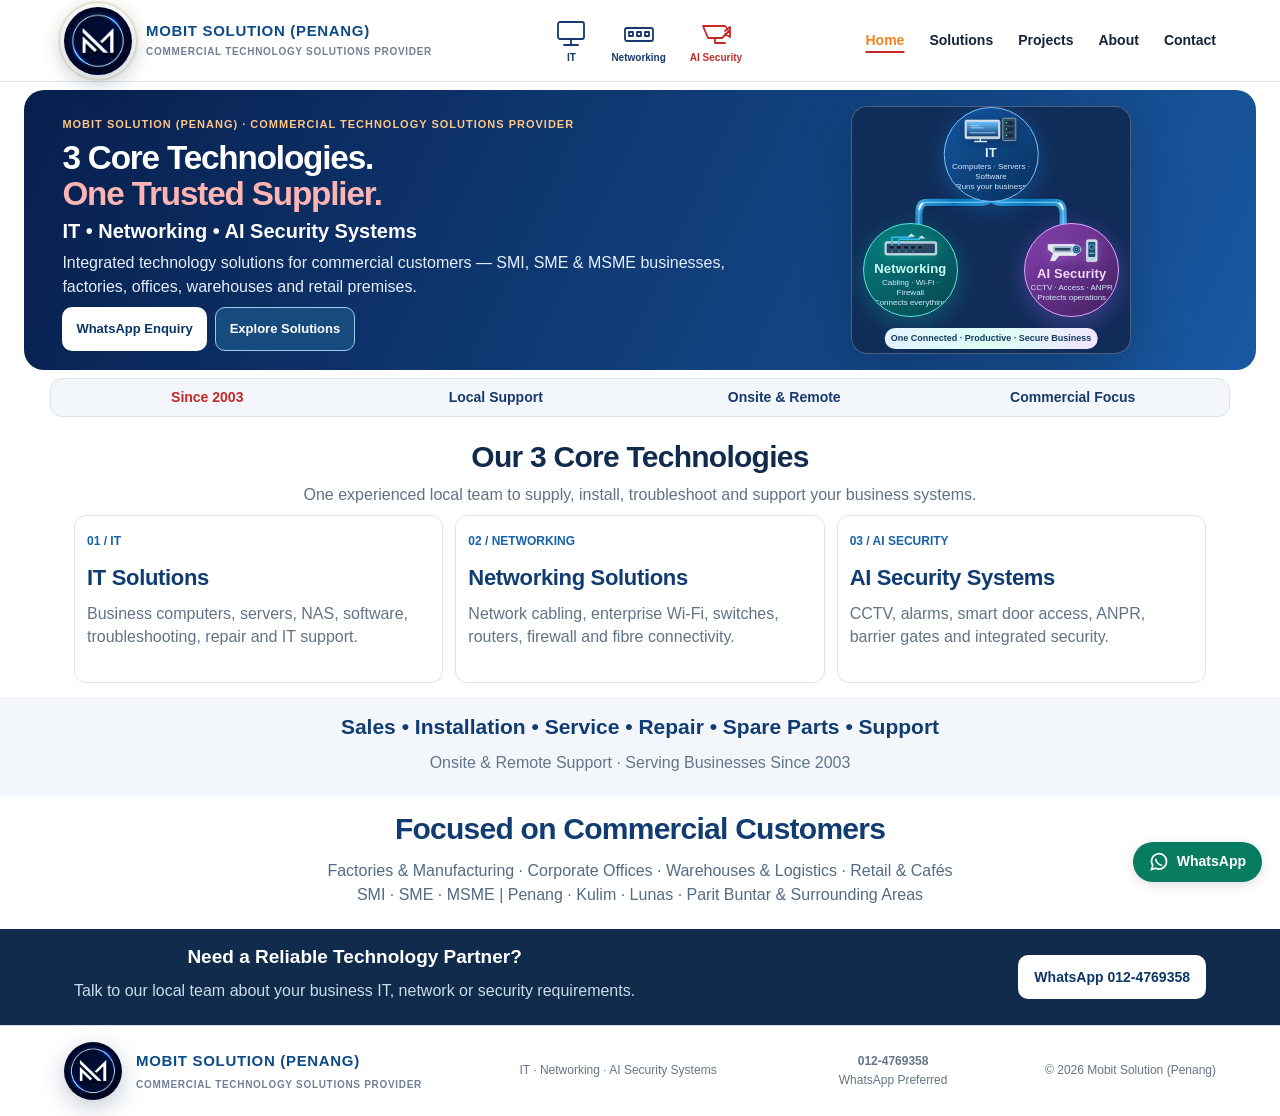
==== commit 78d35dcc: "Apply corporate red accent stylesheet" ====
--- a/index.html
+++ b/index.html
@@ -83,7 +83,7 @@
 <style id="fix-home-hero-clipping">@media(min-width:851px){.compact-hero .hero-layout{height:100%;align-items:center!important;grid-template-columns:minmax(0,1.15fr) minmax(0,.85fr)!important}.compact-hero .hero-copy{text-align:left!important;align-self:center;min-width:0}.compact-hero .hero-copy h1{font-size:clamp(27px,2.7vw,43px)!important;line-height:1.08!important;margin:8px 0!important}.compact-hero .hero-copy .eyebrow{font-size:11px!important;line-height:1.35!important;letter-spacing:1px!important}.compact-hero .hero-copy .tech-line{font-size:clamp(17px,1.6vw,25px)!important;line-height:1.2!important}.compact-hero .hero-copy .audience{font-size:14px!important;line-height:1.45!important;max-width:100%!important}.compact-hero .hero-actions{justify-content:flex-start!important;gap:8px!important;margin-top:10px!important}.compact-hero .hero-actions a{padding:9px 14px!important;font-size:13px!important}.compact-hero .hero-flow{width:100%!important;max-width:310px!important;height:300px!important;aspect-ratio:auto!important;padding:0!important;display:block!important;align-self:center}.compact-hero .hero-flow>.flow-card,.compact-hero .hero-flow .flow-bottom .flow-card{width:34%!important;padding:5px!important}.compact-hero .hero-flow .flow-bottom .flow-card{top:47%!important}.compact-hero .hero-flow .flow-card strong{font-size:13px!important}.compact-hero .hero-flow .flow-card small{font-size:8px!important}.compact-hero .hero-flow .flow-result{bottom:4px!important;font-size:10px!important;padding:4px 6px!important}.compact-hero .hero-flow .network-cables{height:88%!important}}</style>
 
 
-<style>.header-tech-icons{display:flex;align-items:center;justify-content:center;gap:24px;color:#17396d;flex:1;min-width:0}.header-tech-icons span{display:flex;flex-direction:column;align-items:center;gap:2px}.header-tech-icons svg{width:32px;height:32px}.header-tech-icons small{font:700 10px/1.2 Arial,sans-serif;white-space:nowrap}@media(max-width:1150px){.header-tech-icons{display:none}}</style><style id="commercial-upgrades">.modern-header .modern-brand small,.modern-footer .modern-brand small{font-size:10px!important;letter-spacing:.07em!important}.mobit-floating-wa{position:fixed;right:18px;bottom:18px;z-index:90;background:#087c60;color:#fff!important;border-radius:24px;padding:10px 16px;display:flex;align-items:center;gap:8px;font:700 14px/1.4 Arial,sans-serif;box-shadow:0 3px 12px #0002;text-decoration:none}.mobit-floating-wa svg{width:20px;height:20px}.mobit-trust{display:grid;grid-template-columns:repeat(4,1fr);gap:8px;margin:12px auto;max-width:1180px;padding:10px 16px;background:#f3f6fa;border:1px solid #dce4ee;border-radius:12px;color:#17396d;text-align:center;font:700 14px/1.5 Arial,sans-serif}.project-filters{display:flex;flex-wrap:wrap;gap:8px;margin:0 0 16px}.project-filters button{border:1px solid #dce4ee;background:white;color:#17396d;border-radius:20px;padding:8px 14px;font:700 14px Arial;cursor:pointer}.project-filters button[aria-pressed=true]{background:#17396d;color:white}.project-card[hidden]{display:none!important}.project-photos img{cursor:zoom-in}.mobit-photo-dialog{border:0;border-radius:12px;padding:12px;max-width:94vw;background:white}.mobit-photo-dialog::backdrop{background:#000b}.mobit-photo-dialog img{display:block;max-width:85vw;max-height:78vh;object-fit:contain}.mobit-photo-dialog button{display:block;margin:0 0 8px auto;padding:8px 12px;cursor:pointer}@media(max-width:850px){.mobit-floating-wa{bottom:82px;right:12px}.mobit-trust{grid-template-columns:repeat(2,1fr);margin:12px 16px}}</style><link rel="stylesheet" href="mobit-design-system.css?v=20261125-7"></head>
+<style>.header-tech-icons{display:flex;align-items:center;justify-content:center;gap:24px;color:#17396d;flex:1;min-width:0}.header-tech-icons span{display:flex;flex-direction:column;align-items:center;gap:2px}.header-tech-icons svg{width:32px;height:32px}.header-tech-icons small{font:700 10px/1.2 Arial,sans-serif;white-space:nowrap}@media(max-width:1150px){.header-tech-icons{display:none}}</style><style id="commercial-upgrades">.modern-header .modern-brand small,.modern-footer .modern-brand small{font-size:10px!important;letter-spacing:.07em!important}.mobit-floating-wa{position:fixed;right:18px;bottom:18px;z-index:90;background:#087c60;color:#fff!important;border-radius:24px;padding:10px 16px;display:flex;align-items:center;gap:8px;font:700 14px/1.4 Arial,sans-serif;box-shadow:0 3px 12px #0002;text-decoration:none}.mobit-floating-wa svg{width:20px;height:20px}.mobit-trust{display:grid;grid-template-columns:repeat(4,1fr);gap:8px;margin:12px auto;max-width:1180px;padding:10px 16px;background:#f3f6fa;border:1px solid #dce4ee;border-radius:12px;color:#17396d;text-align:center;font:700 14px/1.5 Arial,sans-serif}.project-filters{display:flex;flex-wrap:wrap;gap:8px;margin:0 0 16px}.project-filters button{border:1px solid #dce4ee;background:white;color:#17396d;border-radius:20px;padding:8px 14px;font:700 14px Arial;cursor:pointer}.project-filters button[aria-pressed=true]{background:#17396d;color:white}.project-card[hidden]{display:none!important}.project-photos img{cursor:zoom-in}.mobit-photo-dialog{border:0;border-radius:12px;padding:12px;max-width:94vw;background:white}.mobit-photo-dialog::backdrop{background:#000b}.mobit-photo-dialog img{display:block;max-width:85vw;max-height:78vh;object-fit:contain}.mobit-photo-dialog button{display:block;margin:0 0 8px auto;padding:8px 12px;cursor:pointer}@media(max-width:850px){.mobit-floating-wa{bottom:82px;right:12px}.mobit-trust{grid-template-columns:repeat(2,1fr);margin:12px 16px}}</style><link rel="stylesheet" href="mobit-design-system.css?v=20261125-8"></head>
 <body data-page="index.html">
 <header class="modern-header"><a class="modern-brand" href="index.html"><img src="assets/mobit-logo.webp" alt="Mobit Solution logo"><span><b>MOBIT SOLUTION (PENANG)</b><small>COMMERCIAL TECHNOLOGY SOLUTIONS PROVIDER</small></span></a><div class="header-tech-icons" aria-label="IT, Networking and CCTV"><span><svg viewBox="0 0 32 32" fill="none" stroke="currentColor" stroke-width="1.8" stroke-linecap="round" stroke-linejoin="round" aria-hidden="true"><rect x="3" y="4" width="26" height="17" rx="2"/><path d="M16 21v6m-7 0h14"/></svg><small>IT</small></span><span><svg viewBox="0 0 32 32" fill="none" stroke="currentColor" stroke-width="1.8" stroke-linecap="round" stroke-linejoin="round" aria-hidden="true"><rect x="2" y="10" width="28" height="13" rx="2"/><path d="M6 14h4v4H6zm8 0h4v4h-4zm8 0h4v4h-4z"/></svg><small>Networking</small></span><span><svg viewBox="0 0 32 32" fill="none" stroke="currentColor" stroke-width="1.8" stroke-linecap="round" stroke-linejoin="round" aria-hidden="true"><path d="M3 8h22l4 5-7 7H8L3 8zm12 12v5h10m0-12 5-4v10l-5-3"/></svg><small>AI Security</small></span></div><button class="modern-menu" aria-label="Open navigation menu" aria-expanded="false"><span>MENU</span><b aria-hidden="true">☰</b></button><nav class="modern-nav"><a class="active" aria-current="page" href="index.html">Home</a><a href="products.html">Solutions</a><a href="projects.html">Projects</a><a href="about.html">About</a><a href="contact.html">Contact</a></nav></header>
 <main><section class="compact-hero"><div class="compact-wrap hero-layout"><div class="hero-copy"><p class="eyebrow">Mobit Solution (Penang) · Commercial Technology Solutions Provider</p><h1>3 Core Technologies.<br><span>One Trusted Supplier.</span></h1><p class="tech-line">IT • Networking • AI Security Systems</p><p class="audience">Integrated technology solutions for commercial customers — SMI, SME & MSME businesses, factories, offices, warehouses and retail premises.</p><div class="hero-actions"><a class="wa-quote" href="https://wa.me/60124769358">WhatsApp Enquiry</a><a class="secondary" href="products.html">Explore Solutions</a></div></div><div class="hero-flow" role="img" aria-label="Three illustrated equipment frames show business computers and servers, a network switch with patch cables, and CCTV with access control, connected by animated blue CAT6 Ethernet cables with RJ45 connectors."><svg class="network-cables" viewBox="0 0 500 420" preserveAspectRatio="xMidYMid meet" aria-hidden="true"><defs><linearGradient id="cat6Jacket" x1="0" y1="0" x2="1" y2="1"><stop stop-color="#5bc2f7"/><stop offset=".5" stop-color="#0875bb"/><stop offset="1" stop-color="#4cb3ed"/></linearGradient></defs><path class="cat6-shadow" d="M250 124 V165 Q250 185 230 185 H125 Q110 185 110 207 V248"/><path class="cat6-shadow" d="M250 124 V165 Q250 185 270 185 H375 Q390 185 390 207 V248"/><path class="cat6-jacket" d="M250 124 V165 Q250 185 230 185 H125 Q110 185 110 207 V248"/><path class="cat6-jacket" d="M250 124 V165 Q250 185 270 185 H375 Q390 185 390 207 V248"/><path class="cat6-highlight" d="M250 124 V165 Q250 185 230 185 H125 Q110 185 110 207 V248"/><path class="cat6-highlight" d="M250 124 V165 Q250 185 270 185 H375 Q390 185 390 207 V248"/><path class="cat6-packet" d="M250 124 V165 Q250 185 230 185 H125 Q110 185 110 207 V248"/><path class="cat6-packet cat6-packet-right" d="M250 124 V165 Q250 185 270 185 H375 Q390 185 390 207 V248"/></svg><div class="flow-card"><svg class="scene-art" viewBox="0 0 180 90" aria-hidden="true"><defs><linearGradient id="itScreen" x2="0" y2="1"><stop stop-color="#65bfff"/><stop offset="1" stop-color="#153e75"/></linearGradient></defs><rect x="8" y="13" width="112" height="60" rx="5" fill="#c5d4df" stroke="#f4fbff" stroke-width="2"/><rect x="14" y="19" width="100" height="46" rx="2" fill="url(#itScreen)"/><path d="M23 54h82M26 31h28M26 38h40" stroke="#b9eaff" stroke-width="3" opacity=".8"/><path d="M57 73v8M39 82h38" stroke="#d7e5f2" stroke-width="5" stroke-linecap="round"/><rect x="129" y="7" width="42" height="72" rx="4" fill="#334d68" stroke="#b7cfe3" stroke-width="2"/><rect x="136" y="16" width="28" height="13" rx="2" fill="#172c40"/><rect x="136" y="36" width="28" height="13" rx="2" fill="#172c40"/><rect x="136" y="56" width="28" height="13" rx="2" fill="#172c40"/><g fill="#7cf5b5"><circle cx="141" cy="22" r="2.5"/><circle cx="141" cy="42" r="2.5"/><circle cx="141" cy="62" r="2.5"/></g></svg><strong>IT</strong><small>Computers · Servers · Software<br>Runs your business</small></div><div class="flow-connector" aria-hidden="true"></div><div class="flow-bottom"><div class="flow-card"><svg class="scene-art" viewBox="0 0 180 90" aria-hidden="true"><rect x="7" y="31" width="166" height="43" rx="6" fill="#b4c8d8" stroke="#f0f9ff" stroke-width="2"/><rect x="13" y="38" width="154" height="29" rx="3" fill="#254765"/><g fill="#101e2b" stroke="#8ec6e6" stroke-width="1"><rect x="20" y="43" width="17" height="12" rx="1"/><rect x="43" y="43" width="17" height="12" rx="1"/><rect x="66" y="43" width="17" height="12" rx="1"/><rect x="89" y="43" width="17" height="12" rx="1"/><rect x="112" y="43" width="17" height="12" rx="1"/></g><g fill="#75f5a8"><circle cx="29" cy="62" r="2"/><circle cx="52" cy="62" r="2"/><circle cx="75" cy="62" r="2"/><circle cx="98" cy="62" r="2"/></g><path d="M29 43V17H90M52 43V23H119" stroke="#39b9ed" stroke-width="5" fill="none" stroke-linejoin="round"/><path d="M80 15h24l-12-10z" fill="#d1e8f7"/><path d="M113 21h24l-12-10z" fill="#d1e8f7"/></svg><strong>Networking</strong><small>Cabling · Wi-Fi · Firewall<br>Connects everything</small></div><div class="flow-card"><svg class="scene-art" viewBox="0 0 180 90" aria-hidden="true"><path d="M14 24h85l21 15-17 20H49l-13 17H22l9-24-17-12z" fill="#e3eaf1" stroke="#ffffff" stroke-width="2"/><rect x="30" y="30" width="60" height="19" rx="3" fill="#9db4c8"/><rect x="36" y="35" width="49" height="8" rx="2" fill="#29445e"/><circle cx="105" cy="40" r="14" fill="#365f80" stroke="#a7dafa" stroke-width="3"/><circle cx="105" cy="40" r="7" fill="#0d2945" stroke="#68ccff" stroke-width="2"/><circle cx="105" cy="40" r="2" fill="#d5f4ff"/><rect x="137" y="9" width="34" height="70" rx="5" fill="#c2d5e3" stroke="#f5fbff" stroke-width="2"/><rect x="143" y="16" width="22" height="48" rx="3" fill="#204d73"/><circle cx="154" cy="32" r="8" fill="none" stroke="#7bd9ff" stroke-width="2"/><path d="M146 52h16" stroke="#8cebd5" stroke-width="3"/><circle cx="154" cy="70" r="2" fill="#77f5af"/></svg><strong>AI Security</strong><small>CCTV · Access · ANPR<br>Protects operations</small></div></div><div class="flow-result">One Connected · Productive · Secure Business</div></div></div></section><div class="mobit-trust"><span>Since 2003</span><span>Local Support</span><span>Onsite &amp; Remote</span><span>Commercial Focus</span></div>
--- a/mobit-design-system.css
+++ b/mobit-design-system.css
@@ -97,3 +97,11 @@
 html body[data-page] main :is(.uniform-split-hero,.mobit-about-hero) :is(.uniform-hero-image,.mobit-about-office) img{display:block!important;width:100%!important;height:100%!important;object-fit:contain!important;object-position:center!important}
 @media(min-width:851px){html body[data-page] main :is(.compact-hero,.uniform-split-hero,.mobit-about-hero){padding:16px 3%!important;gap:16px!important}}
 @media(max-width:850px){html body[data-page] main :is(.uniform-split-hero,.mobit-about-hero) :is(.uniform-hero-image,.mobit-about-office){max-width:356px!important;max-height:200px!important}}
+
+/* Corporate red accents */
+:root{--mobit-red:#c62828;--mobit-red-light:#ffb4b4}
+html body .header-tech-icons span:last-child{color:var(--mobit-red)!important}
+html body main .compact-hero .hero-copy h1 span{color:var(--mobit-red-light)!important}
+html body main :is(.section-head,.heading,.coverage-business-head) h2,html body main .solution-overview .overview-wrap>h2{border-inline-start:4px solid var(--mobit-red);padding-inline-start:10px}
+html body main .mobit-trust span:first-child{color:var(--mobit-red)!important}
+html body header nav a:is(.active,[aria-current="page"]){text-decoration:underline;text-decoration-color:var(--mobit-red);text-decoration-thickness:2px;text-underline-offset:6px}
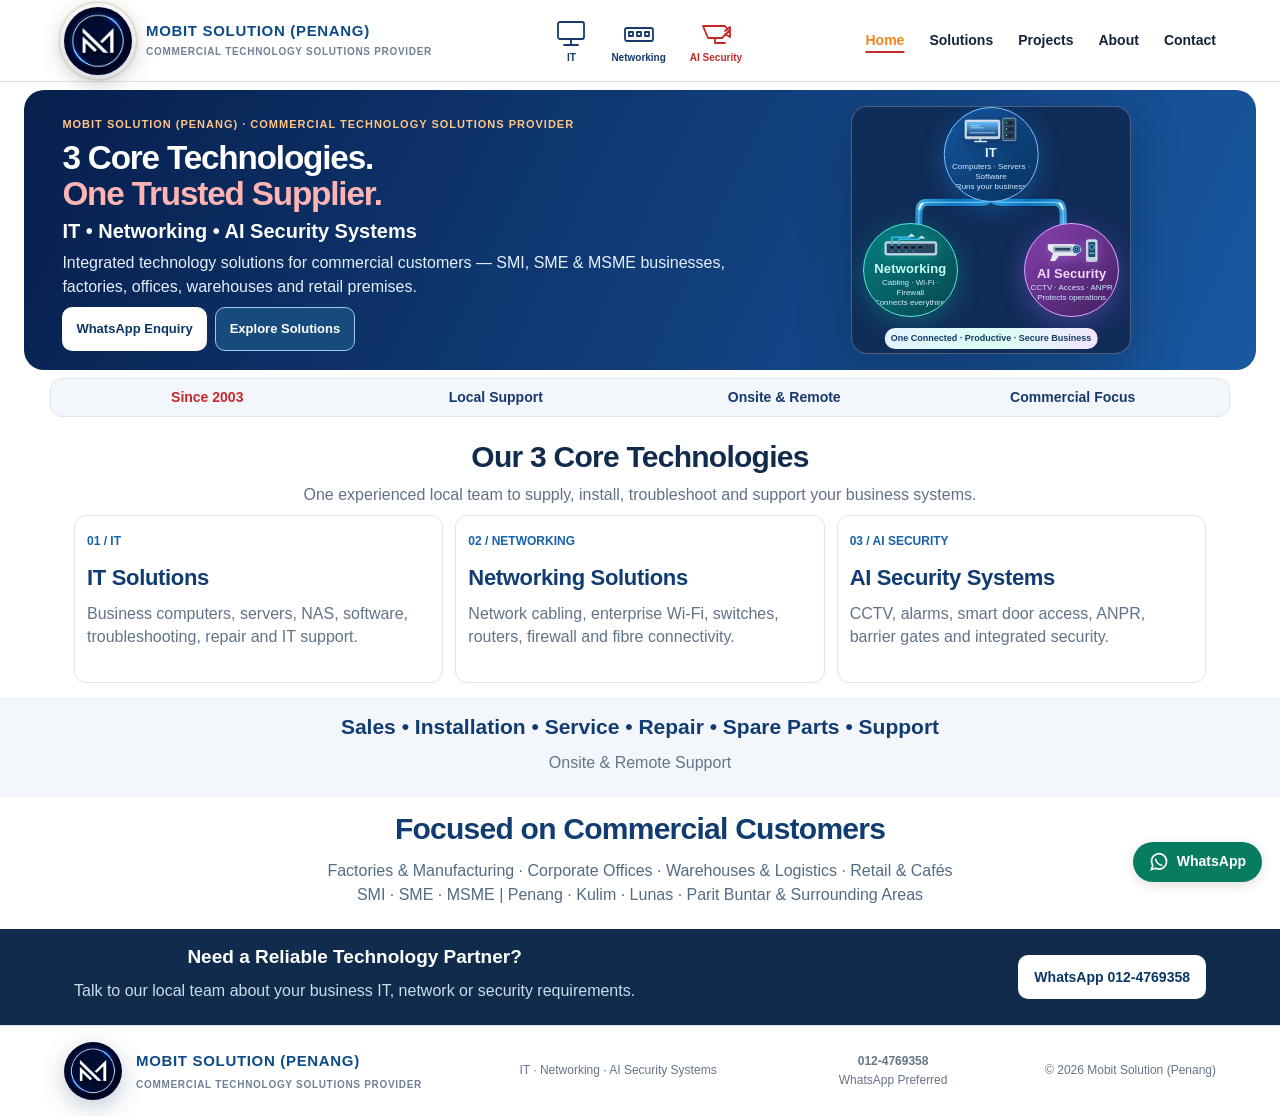
==== commit 659fffb6: "Consolidate repeated content and clarify page purpose" ====
--- a/index.html
+++ b/index.html
@@ -92,7 +92,7 @@
 <a class="tech-card" href="network-cabling-penang.html"><span class="num">02 / NETWORKING</span><h3>Networking Solutions</h3><p>Network cabling, enterprise Wi-Fi, switches, routers, firewall and fibre connectivity.</p></a>
 <a class="tech-card" href="products.html"><span class="num">03 / AI SECURITY</span><h3>AI Security Systems</h3><p>CCTV, alarms, smart door access, ANPR, barrier gates and integrated security.</p></a>
 </div></div></section>
-<section class="service-strip"><div class="compact-wrap"><strong>Sales • Installation • Service • Repair • Spare Parts • Support</strong><p>Onsite & Remote Support · Serving Businesses Since 2003</p></div></section>
+<section class="service-strip"><div class="compact-wrap"><strong>Sales • Installation • Service • Repair • Spare Parts • Support</strong><p>Onsite & Remote Support</p></div></section>
 <section class="industries"><div class="compact-wrap"><h2>Focused on Commercial Customers</h2><p>Factories & Manufacturing · Corporate Offices · Warehouses & Logistics · Retail & Cafés<br>SMI · SME · MSME | Penang · Kulim · Lunas · Parit Buntar & Surrounding Areas</p></div></section>
 <section class="bottom-cta"><div class="compact-wrap"><div><strong>Need a Reliable Technology Partner?</strong><p>Talk to our local team about your business IT, network or security requirements.</p></div><a class="wa-quote" href="https://wa.me/60124769358">WhatsApp 012-4769358</a></div></section></main>
 <footer class="modern-footer"><a class="modern-brand" href="index.html"><img src="assets/mobit-logo.webp" alt="Mobit Solution logo"><span><b>MOBIT SOLUTION (PENANG)</b><small>COMMERCIAL TECHNOLOGY SOLUTIONS PROVIDER</small></span></a><p>IT · Networking · AI Security Systems</p><p><b>012-4769358</b><br>WhatsApp Preferred</p><p>© 2026 Mobit Solution (Penang)</p></footer>
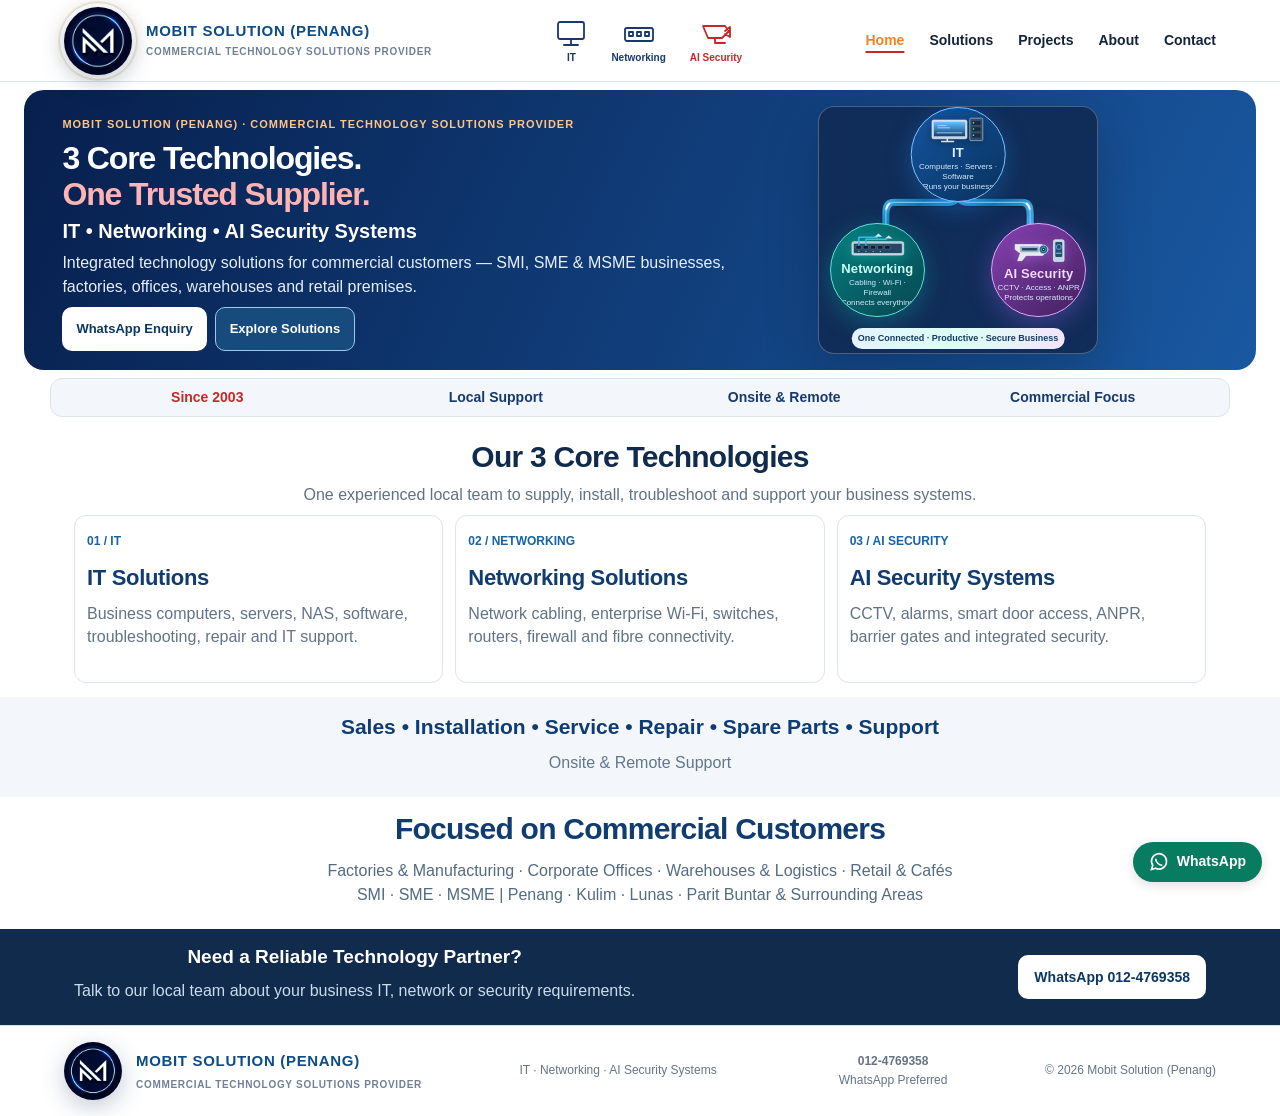
==== commit 6a40153a: "Refresh compact centered hero layout" ====
--- a/index.html
+++ b/index.html
@@ -83,7 +83,7 @@
 <style id="fix-home-hero-clipping">@media(min-width:851px){.compact-hero .hero-layout{height:100%;align-items:center!important;grid-template-columns:minmax(0,1.15fr) minmax(0,.85fr)!important}.compact-hero .hero-copy{text-align:left!important;align-self:center;min-width:0}.compact-hero .hero-copy h1{font-size:clamp(27px,2.7vw,43px)!important;line-height:1.08!important;margin:8px 0!important}.compact-hero .hero-copy .eyebrow{font-size:11px!important;line-height:1.35!important;letter-spacing:1px!important}.compact-hero .hero-copy .tech-line{font-size:clamp(17px,1.6vw,25px)!important;line-height:1.2!important}.compact-hero .hero-copy .audience{font-size:14px!important;line-height:1.45!important;max-width:100%!important}.compact-hero .hero-actions{justify-content:flex-start!important;gap:8px!important;margin-top:10px!important}.compact-hero .hero-actions a{padding:9px 14px!important;font-size:13px!important}.compact-hero .hero-flow{width:100%!important;max-width:310px!important;height:300px!important;aspect-ratio:auto!important;padding:0!important;display:block!important;align-self:center}.compact-hero .hero-flow>.flow-card,.compact-hero .hero-flow .flow-bottom .flow-card{width:34%!important;padding:5px!important}.compact-hero .hero-flow .flow-bottom .flow-card{top:47%!important}.compact-hero .hero-flow .flow-card strong{font-size:13px!important}.compact-hero .hero-flow .flow-card small{font-size:8px!important}.compact-hero .hero-flow .flow-result{bottom:4px!important;font-size:10px!important;padding:4px 6px!important}.compact-hero .hero-flow .network-cables{height:88%!important}}</style>
 
 
-<style>.header-tech-icons{display:flex;align-items:center;justify-content:center;gap:24px;color:#17396d;flex:1;min-width:0}.header-tech-icons span{display:flex;flex-direction:column;align-items:center;gap:2px}.header-tech-icons svg{width:32px;height:32px}.header-tech-icons small{font:700 10px/1.2 Arial,sans-serif;white-space:nowrap}@media(max-width:1150px){.header-tech-icons{display:none}}</style><style id="commercial-upgrades">.modern-header .modern-brand small,.modern-footer .modern-brand small{font-size:10px!important;letter-spacing:.07em!important}.mobit-floating-wa{position:fixed;right:18px;bottom:18px;z-index:90;background:#087c60;color:#fff!important;border-radius:24px;padding:10px 16px;display:flex;align-items:center;gap:8px;font:700 14px/1.4 Arial,sans-serif;box-shadow:0 3px 12px #0002;text-decoration:none}.mobit-floating-wa svg{width:20px;height:20px}.mobit-trust{display:grid;grid-template-columns:repeat(4,1fr);gap:8px;margin:12px auto;max-width:1180px;padding:10px 16px;background:#f3f6fa;border:1px solid #dce4ee;border-radius:12px;color:#17396d;text-align:center;font:700 14px/1.5 Arial,sans-serif}.project-filters{display:flex;flex-wrap:wrap;gap:8px;margin:0 0 16px}.project-filters button{border:1px solid #dce4ee;background:white;color:#17396d;border-radius:20px;padding:8px 14px;font:700 14px Arial;cursor:pointer}.project-filters button[aria-pressed=true]{background:#17396d;color:white}.project-card[hidden]{display:none!important}.project-photos img{cursor:zoom-in}.mobit-photo-dialog{border:0;border-radius:12px;padding:12px;max-width:94vw;background:white}.mobit-photo-dialog::backdrop{background:#000b}.mobit-photo-dialog img{display:block;max-width:85vw;max-height:78vh;object-fit:contain}.mobit-photo-dialog button{display:block;margin:0 0 8px auto;padding:8px 12px;cursor:pointer}@media(max-width:850px){.mobit-floating-wa{bottom:82px;right:12px}.mobit-trust{grid-template-columns:repeat(2,1fr);margin:12px 16px}}</style><link rel="stylesheet" href="mobit-design-system.css?v=20261125-8"></head>
+<style>.header-tech-icons{display:flex;align-items:center;justify-content:center;gap:24px;color:#17396d;flex:1;min-width:0}.header-tech-icons span{display:flex;flex-direction:column;align-items:center;gap:2px}.header-tech-icons svg{width:32px;height:32px}.header-tech-icons small{font:700 10px/1.2 Arial,sans-serif;white-space:nowrap}@media(max-width:1150px){.header-tech-icons{display:none}}</style><style id="commercial-upgrades">.modern-header .modern-brand small,.modern-footer .modern-brand small{font-size:10px!important;letter-spacing:.07em!important}.mobit-floating-wa{position:fixed;right:18px;bottom:18px;z-index:90;background:#087c60;color:#fff!important;border-radius:24px;padding:10px 16px;display:flex;align-items:center;gap:8px;font:700 14px/1.4 Arial,sans-serif;box-shadow:0 3px 12px #0002;text-decoration:none}.mobit-floating-wa svg{width:20px;height:20px}.mobit-trust{display:grid;grid-template-columns:repeat(4,1fr);gap:8px;margin:12px auto;max-width:1180px;padding:10px 16px;background:#f3f6fa;border:1px solid #dce4ee;border-radius:12px;color:#17396d;text-align:center;font:700 14px/1.5 Arial,sans-serif}.project-filters{display:flex;flex-wrap:wrap;gap:8px;margin:0 0 16px}.project-filters button{border:1px solid #dce4ee;background:white;color:#17396d;border-radius:20px;padding:8px 14px;font:700 14px Arial;cursor:pointer}.project-filters button[aria-pressed=true]{background:#17396d;color:white}.project-card[hidden]{display:none!important}.project-photos img{cursor:zoom-in}.mobit-photo-dialog{border:0;border-radius:12px;padding:12px;max-width:94vw;background:white}.mobit-photo-dialog::backdrop{background:#000b}.mobit-photo-dialog img{display:block;max-width:85vw;max-height:78vh;object-fit:contain}.mobit-photo-dialog button{display:block;margin:0 0 8px auto;padding:8px 12px;cursor:pointer}@media(max-width:850px){.mobit-floating-wa{bottom:82px;right:12px}.mobit-trust{grid-template-columns:repeat(2,1fr);margin:12px 16px}}</style><link rel="stylesheet" href="mobit-design-system.css?v=20261125-10"></head>
 <body data-page="index.html">
 <header class="modern-header"><a class="modern-brand" href="index.html"><img src="assets/mobit-logo.webp" alt="Mobit Solution logo"><span><b>MOBIT SOLUTION (PENANG)</b><small>COMMERCIAL TECHNOLOGY SOLUTIONS PROVIDER</small></span></a><div class="header-tech-icons" aria-label="IT, Networking and CCTV"><span><svg viewBox="0 0 32 32" fill="none" stroke="currentColor" stroke-width="1.8" stroke-linecap="round" stroke-linejoin="round" aria-hidden="true"><rect x="3" y="4" width="26" height="17" rx="2"/><path d="M16 21v6m-7 0h14"/></svg><small>IT</small></span><span><svg viewBox="0 0 32 32" fill="none" stroke="currentColor" stroke-width="1.8" stroke-linecap="round" stroke-linejoin="round" aria-hidden="true"><rect x="2" y="10" width="28" height="13" rx="2"/><path d="M6 14h4v4H6zm8 0h4v4h-4zm8 0h4v4h-4z"/></svg><small>Networking</small></span><span><svg viewBox="0 0 32 32" fill="none" stroke="currentColor" stroke-width="1.8" stroke-linecap="round" stroke-linejoin="round" aria-hidden="true"><path d="M3 8h22l4 5-7 7H8L3 8zm12 12v5h10m0-12 5-4v10l-5-3"/></svg><small>AI Security</small></span></div><button class="modern-menu" aria-label="Open navigation menu" aria-expanded="false"><span>MENU</span><b aria-hidden="true">☰</b></button><nav class="modern-nav"><a class="active" aria-current="page" href="index.html">Home</a><a href="products.html">Solutions</a><a href="projects.html">Projects</a><a href="about.html">About</a><a href="contact.html">Contact</a></nav></header>
 <main><section class="compact-hero"><div class="compact-wrap hero-layout"><div class="hero-copy"><p class="eyebrow">Mobit Solution (Penang) · Commercial Technology Solutions Provider</p><h1>3 Core Technologies.<br><span>One Trusted Supplier.</span></h1><p class="tech-line">IT • Networking • AI Security Systems</p><p class="audience">Integrated technology solutions for commercial customers — SMI, SME & MSME businesses, factories, offices, warehouses and retail premises.</p><div class="hero-actions"><a class="wa-quote" href="https://wa.me/60124769358">WhatsApp Enquiry</a><a class="secondary" href="products.html">Explore Solutions</a></div></div><div class="hero-flow" role="img" aria-label="Three illustrated equipment frames show business computers and servers, a network switch with patch cables, and CCTV with access control, connected by animated blue CAT6 Ethernet cables with RJ45 connectors."><svg class="network-cables" viewBox="0 0 500 420" preserveAspectRatio="xMidYMid meet" aria-hidden="true"><defs><linearGradient id="cat6Jacket" x1="0" y1="0" x2="1" y2="1"><stop stop-color="#5bc2f7"/><stop offset=".5" stop-color="#0875bb"/><stop offset="1" stop-color="#4cb3ed"/></linearGradient></defs><path class="cat6-shadow" d="M250 124 V165 Q250 185 230 185 H125 Q110 185 110 207 V248"/><path class="cat6-shadow" d="M250 124 V165 Q250 185 270 185 H375 Q390 185 390 207 V248"/><path class="cat6-jacket" d="M250 124 V165 Q250 185 230 185 H125 Q110 185 110 207 V248"/><path class="cat6-jacket" d="M250 124 V165 Q250 185 270 185 H375 Q390 185 390 207 V248"/><path class="cat6-highlight" d="M250 124 V165 Q250 185 230 185 H125 Q110 185 110 207 V248"/><path class="cat6-highlight" d="M250 124 V165 Q250 185 270 185 H375 Q390 185 390 207 V248"/><path class="cat6-packet" d="M250 124 V165 Q250 185 230 185 H125 Q110 185 110 207 V248"/><path class="cat6-packet cat6-packet-right" d="M250 124 V165 Q250 185 270 185 H375 Q390 185 390 207 V248"/></svg><div class="flow-card"><svg class="scene-art" viewBox="0 0 180 90" aria-hidden="true"><defs><linearGradient id="itScreen" x2="0" y2="1"><stop stop-color="#65bfff"/><stop offset="1" stop-color="#153e75"/></linearGradient></defs><rect x="8" y="13" width="112" height="60" rx="5" fill="#c5d4df" stroke="#f4fbff" stroke-width="2"/><rect x="14" y="19" width="100" height="46" rx="2" fill="url(#itScreen)"/><path d="M23 54h82M26 31h28M26 38h40" stroke="#b9eaff" stroke-width="3" opacity=".8"/><path d="M57 73v8M39 82h38" stroke="#d7e5f2" stroke-width="5" stroke-linecap="round"/><rect x="129" y="7" width="42" height="72" rx="4" fill="#334d68" stroke="#b7cfe3" stroke-width="2"/><rect x="136" y="16" width="28" height="13" rx="2" fill="#172c40"/><rect x="136" y="36" width="28" height="13" rx="2" fill="#172c40"/><rect x="136" y="56" width="28" height="13" rx="2" fill="#172c40"/><g fill="#7cf5b5"><circle cx="141" cy="22" r="2.5"/><circle cx="141" cy="42" r="2.5"/><circle cx="141" cy="62" r="2.5"/></g></svg><strong>IT</strong><small>Computers · Servers · Software<br>Runs your business</small></div><div class="flow-connector" aria-hidden="true"></div><div class="flow-bottom"><div class="flow-card"><svg class="scene-art" viewBox="0 0 180 90" aria-hidden="true"><rect x="7" y="31" width="166" height="43" rx="6" fill="#b4c8d8" stroke="#f0f9ff" stroke-width="2"/><rect x="13" y="38" width="154" height="29" rx="3" fill="#254765"/><g fill="#101e2b" stroke="#8ec6e6" stroke-width="1"><rect x="20" y="43" width="17" height="12" rx="1"/><rect x="43" y="43" width="17" height="12" rx="1"/><rect x="66" y="43" width="17" height="12" rx="1"/><rect x="89" y="43" width="17" height="12" rx="1"/><rect x="112" y="43" width="17" height="12" rx="1"/></g><g fill="#75f5a8"><circle cx="29" cy="62" r="2"/><circle cx="52" cy="62" r="2"/><circle cx="75" cy="62" r="2"/><circle cx="98" cy="62" r="2"/></g><path d="M29 43V17H90M52 43V23H119" stroke="#39b9ed" stroke-width="5" fill="none" stroke-linejoin="round"/><path d="M80 15h24l-12-10z" fill="#d1e8f7"/><path d="M113 21h24l-12-10z" fill="#d1e8f7"/></svg><strong>Networking</strong><small>Cabling · Wi-Fi · Firewall<br>Connects everything</small></div><div class="flow-card"><svg class="scene-art" viewBox="0 0 180 90" aria-hidden="true"><path d="M14 24h85l21 15-17 20H49l-13 17H22l9-24-17-12z" fill="#e3eaf1" stroke="#ffffff" stroke-width="2"/><rect x="30" y="30" width="60" height="19" rx="3" fill="#9db4c8"/><rect x="36" y="35" width="49" height="8" rx="2" fill="#29445e"/><circle cx="105" cy="40" r="14" fill="#365f80" stroke="#a7dafa" stroke-width="3"/><circle cx="105" cy="40" r="7" fill="#0d2945" stroke="#68ccff" stroke-width="2"/><circle cx="105" cy="40" r="2" fill="#d5f4ff"/><rect x="137" y="9" width="34" height="70" rx="5" fill="#c2d5e3" stroke="#f5fbff" stroke-width="2"/><rect x="143" y="16" width="22" height="48" rx="3" fill="#204d73"/><circle cx="154" cy="32" r="8" fill="none" stroke="#7bd9ff" stroke-width="2"/><path d="M146 52h16" stroke="#8cebd5" stroke-width="3"/><circle cx="154" cy="70" r="2" fill="#77f5af"/></svg><strong>AI Security</strong><small>CCTV · Access · ANPR<br>Protects operations</small></div></div><div class="flow-result">One Connected · Productive · Secure Business</div></div></div></section><div class="mobit-trust"><span>Since 2003</span><span>Local Support</span><span>Onsite &amp; Remote</span><span>Commercial Focus</span></div>
--- a/mobit-design-system.css
+++ b/mobit-design-system.css
@@ -105,3 +105,20 @@
 html body main :is(.section-head,.heading,.coverage-business-head) h2,html body main .solution-overview .overview-wrap>h2{border-inline-start:4px solid var(--mobit-red);padding-inline-start:10px}
 html body main .mobit-trust span:first-child{color:var(--mobit-red)!important}
 html body header nav a:is(.active,[aria-current="page"]){text-decoration:underline;text-decoration-color:var(--mobit-red);text-decoration-thickness:2px;text-underline-offset:6px}
+
+/* Compact product specification tags */
+html body main .product-card .mini-tags{display:flex!important;flex-wrap:wrap!important;gap:4px!important;padding:0!important;margin:6px 0 0!important;list-style:none!important}
+html body main .product-card .mini-tags li{font-size:12px!important;font-weight:500!important;line-height:1.3!important;padding:3px 8px!important;margin:0!important;border-radius:6px!important;background:#edf2f8!important;color:#53657c!important;max-width:100%!important;white-space:normal!important;min-height:0!important}
+@media(max-width:700px){html body main .product-card .mini-tags li{font-size:11px!important}}
+
+/* Center compact hero content and remove image letterboxing */
+@media(min-width:851px){
+html body[data-page] main :is(.uniform-split-hero,.mobit-about-hero){grid-template-columns:minmax(0,636px) minmax(0,520px)!important;justify-content:center!important;gap:24px!important;min-height:250px!important;padding:16px 3%!important}
+html body main .compact-hero .hero-layout{width:100%!important;max-width:1200px!important;margin-inline:auto!important;grid-template-columns:minmax(0,636px) minmax(0,520px)!important;justify-content:center!important;gap:24px!important;min-height:218px!important}
+html body[data-page] main .compact-hero{min-height:250px!important}
+html body[data-page] main :is(.compact-hero,.uniform-split-hero,.mobit-about-hero) h1,html body[data-page] main :is(.compact-hero,.uniform-split-hero,.mobit-about-hero) h1 span{font-size:32px!important;line-height:1.15!important}
+html body[data-page] main :is(.uniform-split-hero,.mobit-about-hero) > div:first-child > p:not(.eyebrow){font-size:15px!important}
+}
+html body[data-page] main :is(.uniform-split-hero,.mobit-about-hero) :is(.uniform-hero-image,.mobit-about-office){aspect-ratio:auto!important;height:auto!important;max-height:none!important;max-width:520px!important;border:0!important;justify-self:start!important;margin:0!important}
+html body[data-page] main :is(.uniform-split-hero,.mobit-about-hero) :is(.uniform-hero-image,.mobit-about-office) img{height:auto!important;max-height:248px!important;width:auto!important;max-width:100%!important;object-fit:contain!important;border-radius:16px!important;margin:auto!important}
+@media(max-width:850px){html body[data-page] main :is(.uniform-split-hero,.mobit-about-hero) :is(.uniform-hero-image,.mobit-about-office){justify-self:center!important;margin:auto!important;max-width:356px!important}html body[data-page] main :is(.uniform-split-hero,.mobit-about-hero) :is(.uniform-hero-image,.mobit-about-office) img{max-height:200px!important}}
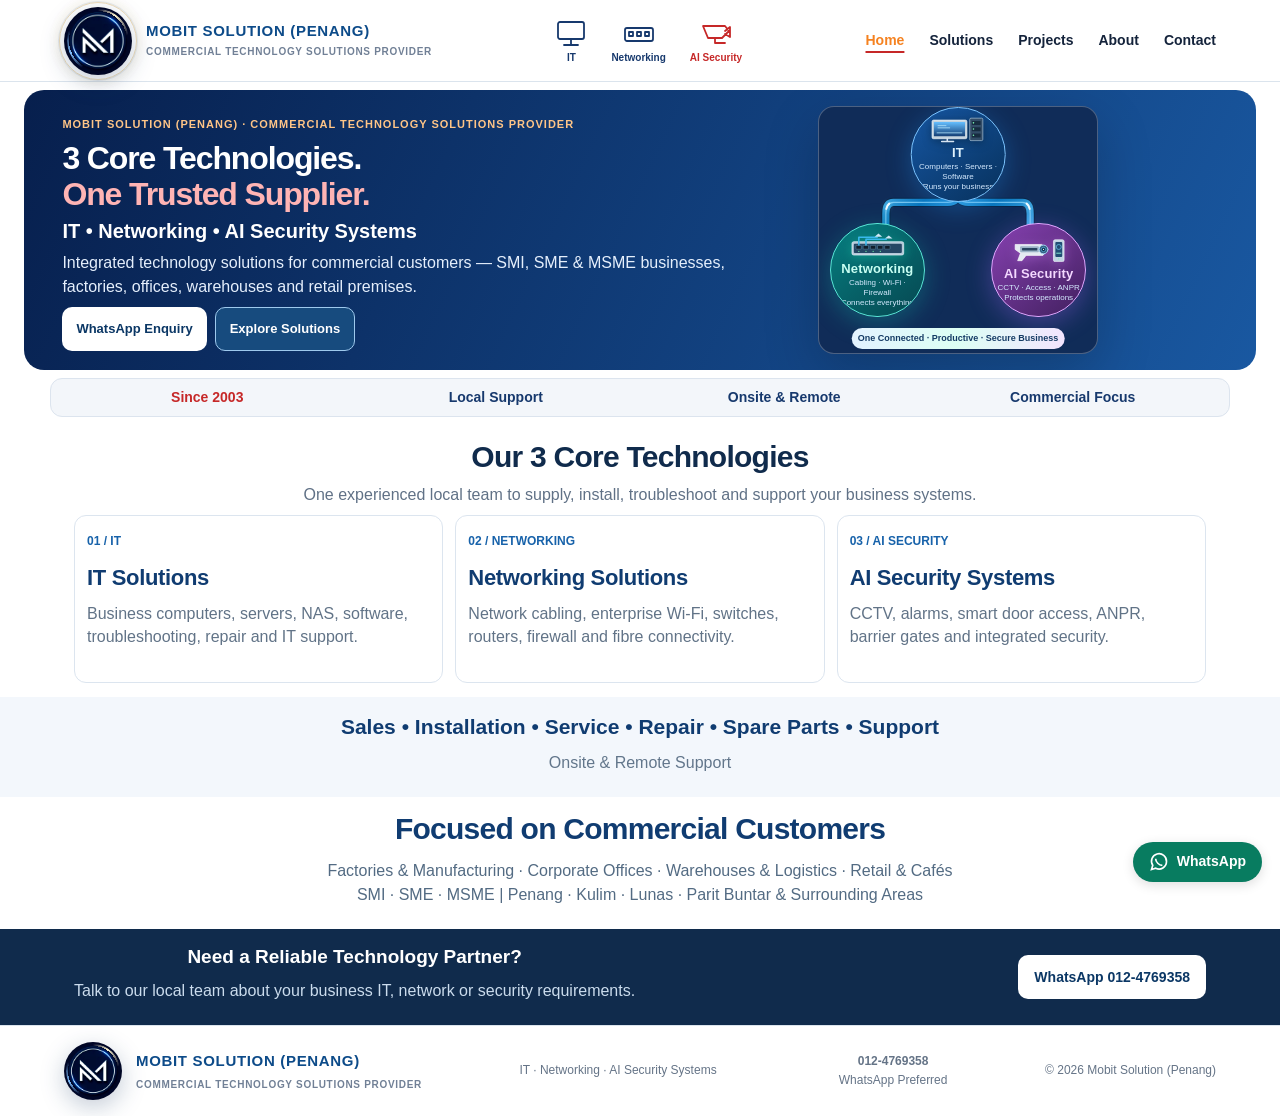
==== commit 9c4c872f: "Enable animated header logo" ====
--- a/index.html
+++ b/index.html
@@ -83,9 +83,9 @@
 <style id="fix-home-hero-clipping">@media(min-width:851px){.compact-hero .hero-layout{height:100%;align-items:center!important;grid-template-columns:minmax(0,1.15fr) minmax(0,.85fr)!important}.compact-hero .hero-copy{text-align:left!important;align-self:center;min-width:0}.compact-hero .hero-copy h1{font-size:clamp(27px,2.7vw,43px)!important;line-height:1.08!important;margin:8px 0!important}.compact-hero .hero-copy .eyebrow{font-size:11px!important;line-height:1.35!important;letter-spacing:1px!important}.compact-hero .hero-copy .tech-line{font-size:clamp(17px,1.6vw,25px)!important;line-height:1.2!important}.compact-hero .hero-copy .audience{font-size:14px!important;line-height:1.45!important;max-width:100%!important}.compact-hero .hero-actions{justify-content:flex-start!important;gap:8px!important;margin-top:10px!important}.compact-hero .hero-actions a{padding:9px 14px!important;font-size:13px!important}.compact-hero .hero-flow{width:100%!important;max-width:310px!important;height:300px!important;aspect-ratio:auto!important;padding:0!important;display:block!important;align-self:center}.compact-hero .hero-flow>.flow-card,.compact-hero .hero-flow .flow-bottom .flow-card{width:34%!important;padding:5px!important}.compact-hero .hero-flow .flow-bottom .flow-card{top:47%!important}.compact-hero .hero-flow .flow-card strong{font-size:13px!important}.compact-hero .hero-flow .flow-card small{font-size:8px!important}.compact-hero .hero-flow .flow-result{bottom:4px!important;font-size:10px!important;padding:4px 6px!important}.compact-hero .hero-flow .network-cables{height:88%!important}}</style>
 
 
-<style>.header-tech-icons{display:flex;align-items:center;justify-content:center;gap:24px;color:#17396d;flex:1;min-width:0}.header-tech-icons span{display:flex;flex-direction:column;align-items:center;gap:2px}.header-tech-icons svg{width:32px;height:32px}.header-tech-icons small{font:700 10px/1.2 Arial,sans-serif;white-space:nowrap}@media(max-width:1150px){.header-tech-icons{display:none}}</style><style id="commercial-upgrades">.modern-header .modern-brand small,.modern-footer .modern-brand small{font-size:10px!important;letter-spacing:.07em!important}.mobit-floating-wa{position:fixed;right:18px;bottom:18px;z-index:90;background:#087c60;color:#fff!important;border-radius:24px;padding:10px 16px;display:flex;align-items:center;gap:8px;font:700 14px/1.4 Arial,sans-serif;box-shadow:0 3px 12px #0002;text-decoration:none}.mobit-floating-wa svg{width:20px;height:20px}.mobit-trust{display:grid;grid-template-columns:repeat(4,1fr);gap:8px;margin:12px auto;max-width:1180px;padding:10px 16px;background:#f3f6fa;border:1px solid #dce4ee;border-radius:12px;color:#17396d;text-align:center;font:700 14px/1.5 Arial,sans-serif}.project-filters{display:flex;flex-wrap:wrap;gap:8px;margin:0 0 16px}.project-filters button{border:1px solid #dce4ee;background:white;color:#17396d;border-radius:20px;padding:8px 14px;font:700 14px Arial;cursor:pointer}.project-filters button[aria-pressed=true]{background:#17396d;color:white}.project-card[hidden]{display:none!important}.project-photos img{cursor:zoom-in}.mobit-photo-dialog{border:0;border-radius:12px;padding:12px;max-width:94vw;background:white}.mobit-photo-dialog::backdrop{background:#000b}.mobit-photo-dialog img{display:block;max-width:85vw;max-height:78vh;object-fit:contain}.mobit-photo-dialog button{display:block;margin:0 0 8px auto;padding:8px 12px;cursor:pointer}@media(max-width:850px){.mobit-floating-wa{bottom:82px;right:12px}.mobit-trust{grid-template-columns:repeat(2,1fr);margin:12px 16px}}</style><link rel="stylesheet" href="mobit-design-system.css?v=20261125-10"></head>
+<style>.header-tech-icons{display:flex;align-items:center;justify-content:center;gap:24px;color:#17396d;flex:1;min-width:0}.header-tech-icons span{display:flex;flex-direction:column;align-items:center;gap:2px}.header-tech-icons svg{width:32px;height:32px}.header-tech-icons small{font:700 10px/1.2 Arial,sans-serif;white-space:nowrap}@media(max-width:1150px){.header-tech-icons{display:none}}</style><style id="commercial-upgrades">.modern-header .modern-brand small,.modern-footer .modern-brand small{font-size:10px!important;letter-spacing:.07em!important}.mobit-floating-wa{position:fixed;right:18px;bottom:18px;z-index:90;background:#087c60;color:#fff!important;border-radius:24px;padding:10px 16px;display:flex;align-items:center;gap:8px;font:700 14px/1.4 Arial,sans-serif;box-shadow:0 3px 12px #0002;text-decoration:none}.mobit-floating-wa svg{width:20px;height:20px}.mobit-trust{display:grid;grid-template-columns:repeat(4,1fr);gap:8px;margin:12px auto;max-width:1180px;padding:10px 16px;background:#f3f6fa;border:1px solid #dce4ee;border-radius:12px;color:#17396d;text-align:center;font:700 14px/1.5 Arial,sans-serif}.project-filters{display:flex;flex-wrap:wrap;gap:8px;margin:0 0 16px}.project-filters button{border:1px solid #dce4ee;background:white;color:#17396d;border-radius:20px;padding:8px 14px;font:700 14px Arial;cursor:pointer}.project-filters button[aria-pressed=true]{background:#17396d;color:white}.project-card[hidden]{display:none!important}.project-photos img{cursor:zoom-in}.mobit-photo-dialog{border:0;border-radius:12px;padding:12px;max-width:94vw;background:white}.mobit-photo-dialog::backdrop{background:#000b}.mobit-photo-dialog img{display:block;max-width:85vw;max-height:78vh;object-fit:contain}.mobit-photo-dialog button{display:block;margin:0 0 8px auto;padding:8px 12px;cursor:pointer}@media(max-width:850px){.mobit-floating-wa{bottom:82px;right:12px}.mobit-trust{grid-template-columns:repeat(2,1fr);margin:12px 16px}}</style><link rel="stylesheet" href="mobit-design-system.css?v=20261125-11"></head>
 <body data-page="index.html">
-<header class="modern-header"><a class="modern-brand" href="index.html"><img src="assets/mobit-logo.webp" alt="Mobit Solution logo"><span><b>MOBIT SOLUTION (PENANG)</b><small>COMMERCIAL TECHNOLOGY SOLUTIONS PROVIDER</small></span></a><div class="header-tech-icons" aria-label="IT, Networking and CCTV"><span><svg viewBox="0 0 32 32" fill="none" stroke="currentColor" stroke-width="1.8" stroke-linecap="round" stroke-linejoin="round" aria-hidden="true"><rect x="3" y="4" width="26" height="17" rx="2"/><path d="M16 21v6m-7 0h14"/></svg><small>IT</small></span><span><svg viewBox="0 0 32 32" fill="none" stroke="currentColor" stroke-width="1.8" stroke-linecap="round" stroke-linejoin="round" aria-hidden="true"><rect x="2" y="10" width="28" height="13" rx="2"/><path d="M6 14h4v4H6zm8 0h4v4h-4zm8 0h4v4h-4z"/></svg><small>Networking</small></span><span><svg viewBox="0 0 32 32" fill="none" stroke="currentColor" stroke-width="1.8" stroke-linecap="round" stroke-linejoin="round" aria-hidden="true"><path d="M3 8h22l4 5-7 7H8L3 8zm12 12v5h10m0-12 5-4v10l-5-3"/></svg><small>AI Security</small></span></div><button class="modern-menu" aria-label="Open navigation menu" aria-expanded="false"><span>MENU</span><b aria-hidden="true">☰</b></button><nav class="modern-nav"><a class="active" aria-current="page" href="index.html">Home</a><a href="products.html">Solutions</a><a href="projects.html">Projects</a><a href="about.html">About</a><a href="contact.html">Contact</a></nav></header>
+<header class="modern-header"><a class="modern-brand" href="index.html"><span class="mobit-logo-motion"><img src="assets/mobit-logo.webp" alt="Mobit Solution logo"></span><span><b>MOBIT SOLUTION (PENANG)</b><small>COMMERCIAL TECHNOLOGY SOLUTIONS PROVIDER</small></span></a><div class="header-tech-icons" aria-label="IT, Networking and CCTV"><span><svg viewBox="0 0 32 32" fill="none" stroke="currentColor" stroke-width="1.8" stroke-linecap="round" stroke-linejoin="round" aria-hidden="true"><rect x="3" y="4" width="26" height="17" rx="2"/><path d="M16 21v6m-7 0h14"/></svg><small>IT</small></span><span><svg viewBox="0 0 32 32" fill="none" stroke="currentColor" stroke-width="1.8" stroke-linecap="round" stroke-linejoin="round" aria-hidden="true"><rect x="2" y="10" width="28" height="13" rx="2"/><path d="M6 14h4v4H6zm8 0h4v4h-4zm8 0h4v4h-4z"/></svg><small>Networking</small></span><span><svg viewBox="0 0 32 32" fill="none" stroke="currentColor" stroke-width="1.8" stroke-linecap="round" stroke-linejoin="round" aria-hidden="true"><path d="M3 8h22l4 5-7 7H8L3 8zm12 12v5h10m0-12 5-4v10l-5-3"/></svg><small>AI Security</small></span></div><button class="modern-menu" aria-label="Open navigation menu" aria-expanded="false"><span>MENU</span><b aria-hidden="true">☰</b></button><nav class="modern-nav"><a class="active" aria-current="page" href="index.html">Home</a><a href="products.html">Solutions</a><a href="projects.html">Projects</a><a href="about.html">About</a><a href="contact.html">Contact</a></nav></header>
 <main><section class="compact-hero"><div class="compact-wrap hero-layout"><div class="hero-copy"><p class="eyebrow">Mobit Solution (Penang) · Commercial Technology Solutions Provider</p><h1>3 Core Technologies.<br><span>One Trusted Supplier.</span></h1><p class="tech-line">IT • Networking • AI Security Systems</p><p class="audience">Integrated technology solutions for commercial customers — SMI, SME & MSME businesses, factories, offices, warehouses and retail premises.</p><div class="hero-actions"><a class="wa-quote" href="https://wa.me/60124769358">WhatsApp Enquiry</a><a class="secondary" href="products.html">Explore Solutions</a></div></div><div class="hero-flow" role="img" aria-label="Three illustrated equipment frames show business computers and servers, a network switch with patch cables, and CCTV with access control, connected by animated blue CAT6 Ethernet cables with RJ45 connectors."><svg class="network-cables" viewBox="0 0 500 420" preserveAspectRatio="xMidYMid meet" aria-hidden="true"><defs><linearGradient id="cat6Jacket" x1="0" y1="0" x2="1" y2="1"><stop stop-color="#5bc2f7"/><stop offset=".5" stop-color="#0875bb"/><stop offset="1" stop-color="#4cb3ed"/></linearGradient></defs><path class="cat6-shadow" d="M250 124 V165 Q250 185 230 185 H125 Q110 185 110 207 V248"/><path class="cat6-shadow" d="M250 124 V165 Q250 185 270 185 H375 Q390 185 390 207 V248"/><path class="cat6-jacket" d="M250 124 V165 Q250 185 230 185 H125 Q110 185 110 207 V248"/><path class="cat6-jacket" d="M250 124 V165 Q250 185 270 185 H375 Q390 185 390 207 V248"/><path class="cat6-highlight" d="M250 124 V165 Q250 185 230 185 H125 Q110 185 110 207 V248"/><path class="cat6-highlight" d="M250 124 V165 Q250 185 270 185 H375 Q390 185 390 207 V248"/><path class="cat6-packet" d="M250 124 V165 Q250 185 230 185 H125 Q110 185 110 207 V248"/><path class="cat6-packet cat6-packet-right" d="M250 124 V165 Q250 185 270 185 H375 Q390 185 390 207 V248"/></svg><div class="flow-card"><svg class="scene-art" viewBox="0 0 180 90" aria-hidden="true"><defs><linearGradient id="itScreen" x2="0" y2="1"><stop stop-color="#65bfff"/><stop offset="1" stop-color="#153e75"/></linearGradient></defs><rect x="8" y="13" width="112" height="60" rx="5" fill="#c5d4df" stroke="#f4fbff" stroke-width="2"/><rect x="14" y="19" width="100" height="46" rx="2" fill="url(#itScreen)"/><path d="M23 54h82M26 31h28M26 38h40" stroke="#b9eaff" stroke-width="3" opacity=".8"/><path d="M57 73v8M39 82h38" stroke="#d7e5f2" stroke-width="5" stroke-linecap="round"/><rect x="129" y="7" width="42" height="72" rx="4" fill="#334d68" stroke="#b7cfe3" stroke-width="2"/><rect x="136" y="16" width="28" height="13" rx="2" fill="#172c40"/><rect x="136" y="36" width="28" height="13" rx="2" fill="#172c40"/><rect x="136" y="56" width="28" height="13" rx="2" fill="#172c40"/><g fill="#7cf5b5"><circle cx="141" cy="22" r="2.5"/><circle cx="141" cy="42" r="2.5"/><circle cx="141" cy="62" r="2.5"/></g></svg><strong>IT</strong><small>Computers · Servers · Software<br>Runs your business</small></div><div class="flow-connector" aria-hidden="true"></div><div class="flow-bottom"><div class="flow-card"><svg class="scene-art" viewBox="0 0 180 90" aria-hidden="true"><rect x="7" y="31" width="166" height="43" rx="6" fill="#b4c8d8" stroke="#f0f9ff" stroke-width="2"/><rect x="13" y="38" width="154" height="29" rx="3" fill="#254765"/><g fill="#101e2b" stroke="#8ec6e6" stroke-width="1"><rect x="20" y="43" width="17" height="12" rx="1"/><rect x="43" y="43" width="17" height="12" rx="1"/><rect x="66" y="43" width="17" height="12" rx="1"/><rect x="89" y="43" width="17" height="12" rx="1"/><rect x="112" y="43" width="17" height="12" rx="1"/></g><g fill="#75f5a8"><circle cx="29" cy="62" r="2"/><circle cx="52" cy="62" r="2"/><circle cx="75" cy="62" r="2"/><circle cx="98" cy="62" r="2"/></g><path d="M29 43V17H90M52 43V23H119" stroke="#39b9ed" stroke-width="5" fill="none" stroke-linejoin="round"/><path d="M80 15h24l-12-10z" fill="#d1e8f7"/><path d="M113 21h24l-12-10z" fill="#d1e8f7"/></svg><strong>Networking</strong><small>Cabling · Wi-Fi · Firewall<br>Connects everything</small></div><div class="flow-card"><svg class="scene-art" viewBox="0 0 180 90" aria-hidden="true"><path d="M14 24h85l21 15-17 20H49l-13 17H22l9-24-17-12z" fill="#e3eaf1" stroke="#ffffff" stroke-width="2"/><rect x="30" y="30" width="60" height="19" rx="3" fill="#9db4c8"/><rect x="36" y="35" width="49" height="8" rx="2" fill="#29445e"/><circle cx="105" cy="40" r="14" fill="#365f80" stroke="#a7dafa" stroke-width="3"/><circle cx="105" cy="40" r="7" fill="#0d2945" stroke="#68ccff" stroke-width="2"/><circle cx="105" cy="40" r="2" fill="#d5f4ff"/><rect x="137" y="9" width="34" height="70" rx="5" fill="#c2d5e3" stroke="#f5fbff" stroke-width="2"/><rect x="143" y="16" width="22" height="48" rx="3" fill="#204d73"/><circle cx="154" cy="32" r="8" fill="none" stroke="#7bd9ff" stroke-width="2"/><path d="M146 52h16" stroke="#8cebd5" stroke-width="3"/><circle cx="154" cy="70" r="2" fill="#77f5af"/></svg><strong>AI Security</strong><small>CCTV · Access · ANPR<br>Protects operations</small></div></div><div class="flow-result">One Connected · Productive · Secure Business</div></div></div></section><div class="mobit-trust"><span>Since 2003</span><span>Local Support</span><span>Onsite &amp; Remote</span><span>Commercial Focus</span></div>
 <section class="compact-section"><div class="compact-wrap"><h2 class="compact-title">Our 3 Core Technologies</h2><p class="compact-sub">One experienced local team to supply, install, troubleshoot and support your business systems.</p><div class="three-grid">
 <a class="tech-card" href="it-support-penang.html"><span class="num">01 / IT</span><h3>IT Solutions</h3><p>Business computers, servers, NAS, software, troubleshooting, repair and IT support.</p></a>
@@ -95,5 +95,5 @@
 <section class="service-strip"><div class="compact-wrap"><strong>Sales • Installation • Service • Repair • Spare Parts • Support</strong><p>Onsite & Remote Support</p></div></section>
 <section class="industries"><div class="compact-wrap"><h2>Focused on Commercial Customers</h2><p>Factories & Manufacturing · Corporate Offices · Warehouses & Logistics · Retail & Cafés<br>SMI · SME · MSME | Penang · Kulim · Lunas · Parit Buntar & Surrounding Areas</p></div></section>
 <section class="bottom-cta"><div class="compact-wrap"><div><strong>Need a Reliable Technology Partner?</strong><p>Talk to our local team about your business IT, network or security requirements.</p></div><a class="wa-quote" href="https://wa.me/60124769358">WhatsApp 012-4769358</a></div></section></main>
-<footer class="modern-footer"><a class="modern-brand" href="index.html"><img src="assets/mobit-logo.webp" alt="Mobit Solution logo"><span><b>MOBIT SOLUTION (PENANG)</b><small>COMMERCIAL TECHNOLOGY SOLUTIONS PROVIDER</small></span></a><p>IT · Networking · AI Security Systems</p><p><b>012-4769358</b><br>WhatsApp Preferred</p><p>© 2026 Mobit Solution (Penang)</p></footer>
+<footer class="modern-footer"><a class="modern-brand" href="index.html"><span class="mobit-logo-motion"><img src="assets/mobit-logo.webp" alt="Mobit Solution logo"></span><span><b>MOBIT SOLUTION (PENANG)</b><small>COMMERCIAL TECHNOLOGY SOLUTIONS PROVIDER</small></span></a><p>IT · Networking · AI Security Systems</p><p><b>012-4769358</b><br>WhatsApp Preferred</p><p>© 2026 Mobit Solution (Penang)</p></footer>
 <script src="script.js?v=20261125-en-only"></script><a class="mobit-floating-wa" href="https://wa.me/60124769358" aria-label="WhatsApp enquiry" target="_blank" rel="noopener noreferrer"><svg viewBox="0 0 24 24" fill="none" stroke="currentColor" stroke-width="2" aria-hidden="true"><path d="M21 11.5a9 9 0 0 1-13 8L3 21l1.5-5A9 9 0 1 1 21 11.5Z"/><path d="M8 8c0 4 4 8 8 8"/></svg>WhatsApp</a></body></html>
--- a/mobit-design-system.css
+++ b/mobit-design-system.css
@@ -122,3 +122,13 @@
 html body[data-page] main :is(.uniform-split-hero,.mobit-about-hero) :is(.uniform-hero-image,.mobit-about-office){aspect-ratio:auto!important;height:auto!important;max-height:none!important;max-width:520px!important;border:0!important;justify-self:start!important;margin:0!important}
 html body[data-page] main :is(.uniform-split-hero,.mobit-about-hero) :is(.uniform-hero-image,.mobit-about-office) img{height:auto!important;max-height:248px!important;width:auto!important;max-width:100%!important;object-fit:contain!important;border-radius:16px!important;margin:auto!important}
 @media(max-width:850px){html body[data-page] main :is(.uniform-split-hero,.mobit-about-hero) :is(.uniform-hero-image,.mobit-about-office){justify-self:center!important;margin:auto!important;max-width:356px!important}html body[data-page] main :is(.uniform-split-hero,.mobit-about-hero) :is(.uniform-hero-image,.mobit-about-office) img{max-height:200px!important}}
+
+/* Animated brand emblem: stationary original artwork, independent ring and reflection */
+.modern-brand .mobit-logo-motion{position:relative;display:inline-grid!important;place-items:center;flex:0 0 auto;isolation:isolate;line-height:0;overflow:visible;border-radius:50%}
+.modern-brand .mobit-logo-motion img{display:block;position:relative;z-index:1;animation:mobit-logo-breathe 5s ease-in-out infinite}
+.modern-brand .mobit-logo-motion::before{content:"";position:absolute;inset:4%;border-radius:50%;z-index:2;pointer-events:none;background:conic-gradient(from 0deg,transparent 0deg,#fff5cf 35deg,transparent 80deg,transparent 210deg,#80bfff 245deg,transparent 290deg);mask:radial-gradient(farthest-side,transparent calc(100% - 2px),#000 calc(100% - 2px));animation:mobit-logo-ring 12s linear infinite}
+.modern-brand .mobit-logo-motion::after{content:"";position:absolute;inset:12%;border-radius:50%;z-index:3;pointer-events:none;background:linear-gradient(115deg,transparent 38%,rgba(255,255,255,.28) 49%,transparent 60%);background-size:300% 100%;animation:mobit-logo-shine 5s ease-in-out infinite}
+@keyframes mobit-logo-ring{to{transform:rotate(360deg)}}
+@keyframes mobit-logo-breathe{0%,100%{filter:drop-shadow(0 0 2px #4387ce44)}50%{filter:drop-shadow(0 0 5px #4387ce99)}}
+@keyframes mobit-logo-shine{0%,65%{background-position:100% 0;opacity:0}70%{opacity:1}90%{background-position:0 0;opacity:1}100%{background-position:0 0;opacity:0}}
+@media(prefers-reduced-motion:reduce){.modern-brand .mobit-logo-motion img,.modern-brand .mobit-logo-motion::before,.modern-brand .mobit-logo-motion::after{animation:none!important}.modern-brand .mobit-logo-motion::after{display:none}}
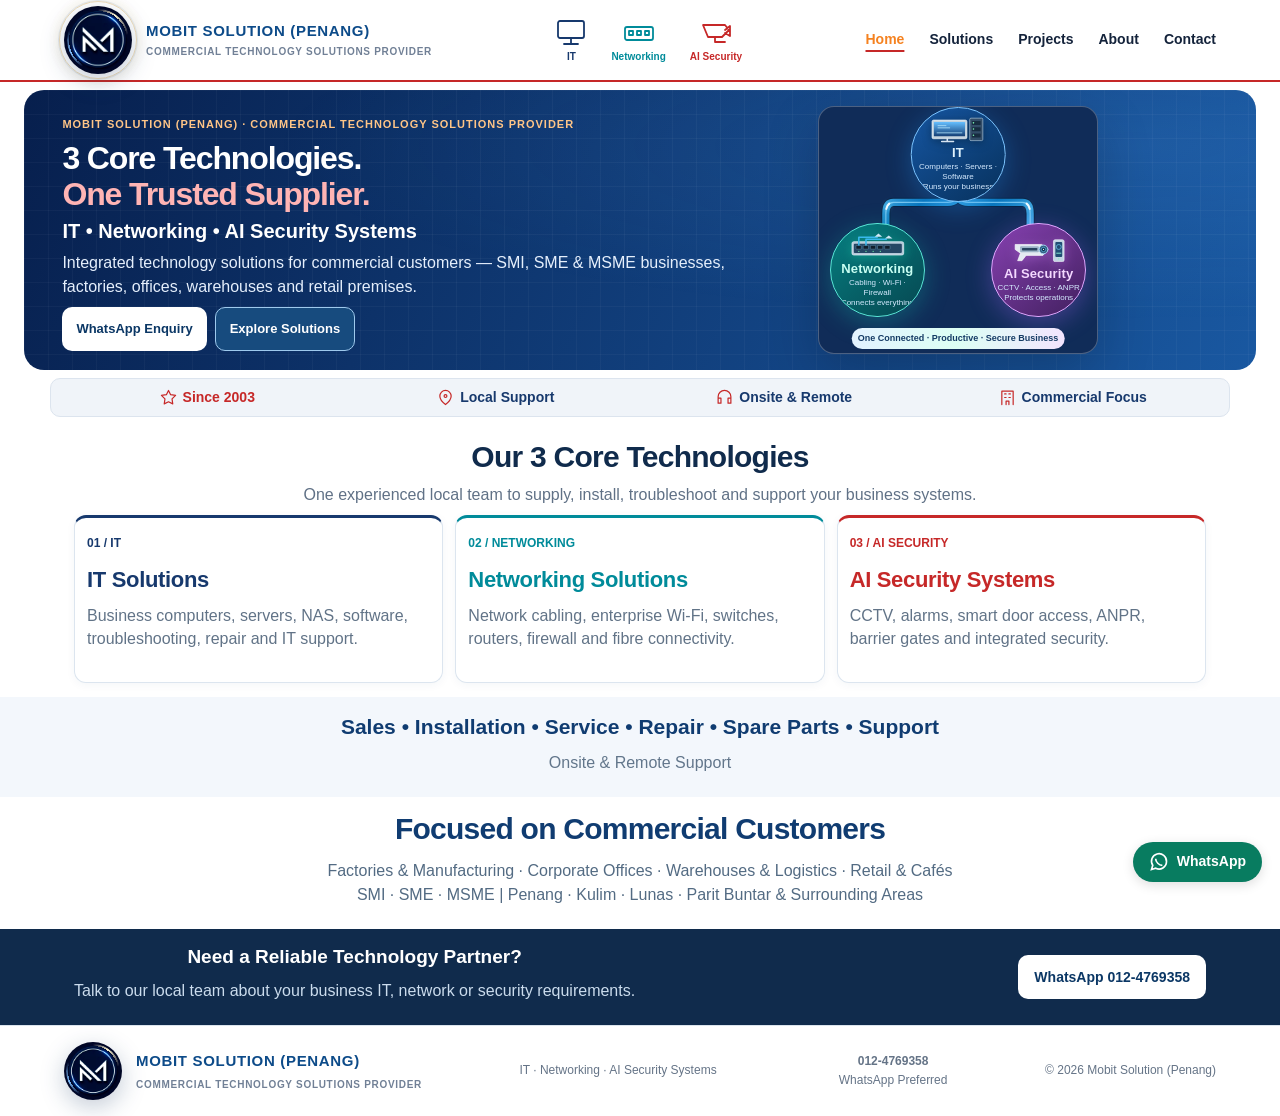
==== commit bad31a68: "Apply premium corporate visual refinements" ====
--- a/index.html
+++ b/index.html
@@ -83,10 +83,10 @@
 <style id="fix-home-hero-clipping">@media(min-width:851px){.compact-hero .hero-layout{height:100%;align-items:center!important;grid-template-columns:minmax(0,1.15fr) minmax(0,.85fr)!important}.compact-hero .hero-copy{text-align:left!important;align-self:center;min-width:0}.compact-hero .hero-copy h1{font-size:clamp(27px,2.7vw,43px)!important;line-height:1.08!important;margin:8px 0!important}.compact-hero .hero-copy .eyebrow{font-size:11px!important;line-height:1.35!important;letter-spacing:1px!important}.compact-hero .hero-copy .tech-line{font-size:clamp(17px,1.6vw,25px)!important;line-height:1.2!important}.compact-hero .hero-copy .audience{font-size:14px!important;line-height:1.45!important;max-width:100%!important}.compact-hero .hero-actions{justify-content:flex-start!important;gap:8px!important;margin-top:10px!important}.compact-hero .hero-actions a{padding:9px 14px!important;font-size:13px!important}.compact-hero .hero-flow{width:100%!important;max-width:310px!important;height:300px!important;aspect-ratio:auto!important;padding:0!important;display:block!important;align-self:center}.compact-hero .hero-flow>.flow-card,.compact-hero .hero-flow .flow-bottom .flow-card{width:34%!important;padding:5px!important}.compact-hero .hero-flow .flow-bottom .flow-card{top:47%!important}.compact-hero .hero-flow .flow-card strong{font-size:13px!important}.compact-hero .hero-flow .flow-card small{font-size:8px!important}.compact-hero .hero-flow .flow-result{bottom:4px!important;font-size:10px!important;padding:4px 6px!important}.compact-hero .hero-flow .network-cables{height:88%!important}}</style>
 
 
-<style>.header-tech-icons{display:flex;align-items:center;justify-content:center;gap:24px;color:#17396d;flex:1;min-width:0}.header-tech-icons span{display:flex;flex-direction:column;align-items:center;gap:2px}.header-tech-icons svg{width:32px;height:32px}.header-tech-icons small{font:700 10px/1.2 Arial,sans-serif;white-space:nowrap}@media(max-width:1150px){.header-tech-icons{display:none}}</style><style id="commercial-upgrades">.modern-header .modern-brand small,.modern-footer .modern-brand small{font-size:10px!important;letter-spacing:.07em!important}.mobit-floating-wa{position:fixed;right:18px;bottom:18px;z-index:90;background:#087c60;color:#fff!important;border-radius:24px;padding:10px 16px;display:flex;align-items:center;gap:8px;font:700 14px/1.4 Arial,sans-serif;box-shadow:0 3px 12px #0002;text-decoration:none}.mobit-floating-wa svg{width:20px;height:20px}.mobit-trust{display:grid;grid-template-columns:repeat(4,1fr);gap:8px;margin:12px auto;max-width:1180px;padding:10px 16px;background:#f3f6fa;border:1px solid #dce4ee;border-radius:12px;color:#17396d;text-align:center;font:700 14px/1.5 Arial,sans-serif}.project-filters{display:flex;flex-wrap:wrap;gap:8px;margin:0 0 16px}.project-filters button{border:1px solid #dce4ee;background:white;color:#17396d;border-radius:20px;padding:8px 14px;font:700 14px Arial;cursor:pointer}.project-filters button[aria-pressed=true]{background:#17396d;color:white}.project-card[hidden]{display:none!important}.project-photos img{cursor:zoom-in}.mobit-photo-dialog{border:0;border-radius:12px;padding:12px;max-width:94vw;background:white}.mobit-photo-dialog::backdrop{background:#000b}.mobit-photo-dialog img{display:block;max-width:85vw;max-height:78vh;object-fit:contain}.mobit-photo-dialog button{display:block;margin:0 0 8px auto;padding:8px 12px;cursor:pointer}@media(max-width:850px){.mobit-floating-wa{bottom:82px;right:12px}.mobit-trust{grid-template-columns:repeat(2,1fr);margin:12px 16px}}</style><link rel="stylesheet" href="mobit-design-system.css?v=20261125-11"></head>
+<style>.header-tech-icons{display:flex;align-items:center;justify-content:center;gap:24px;color:#17396d;flex:1;min-width:0}.header-tech-icons span{display:flex;flex-direction:column;align-items:center;gap:2px}.header-tech-icons svg{width:32px;height:32px}.header-tech-icons small{font:700 10px/1.2 Arial,sans-serif;white-space:nowrap}@media(max-width:1150px){.header-tech-icons{display:none}}</style><style id="commercial-upgrades">.modern-header .modern-brand small,.modern-footer .modern-brand small{font-size:10px!important;letter-spacing:.07em!important}.mobit-floating-wa{position:fixed;right:18px;bottom:18px;z-index:90;background:#087c60;color:#fff!important;border-radius:24px;padding:10px 16px;display:flex;align-items:center;gap:8px;font:700 14px/1.4 Arial,sans-serif;box-shadow:0 3px 12px #0002;text-decoration:none}.mobit-floating-wa svg{width:20px;height:20px}.mobit-trust{display:grid;grid-template-columns:repeat(4,1fr);gap:8px;margin:12px auto;max-width:1180px;padding:10px 16px;background:#f3f6fa;border:1px solid #dce4ee;border-radius:12px;color:#17396d;text-align:center;font:700 14px/1.5 Arial,sans-serif}.project-filters{display:flex;flex-wrap:wrap;gap:8px;margin:0 0 16px}.project-filters button{border:1px solid #dce4ee;background:white;color:#17396d;border-radius:20px;padding:8px 14px;font:700 14px Arial;cursor:pointer}.project-filters button[aria-pressed=true]{background:#17396d;color:white}.project-card[hidden]{display:none!important}.project-photos img{cursor:zoom-in}.mobit-photo-dialog{border:0;border-radius:12px;padding:12px;max-width:94vw;background:white}.mobit-photo-dialog::backdrop{background:#000b}.mobit-photo-dialog img{display:block;max-width:85vw;max-height:78vh;object-fit:contain}.mobit-photo-dialog button{display:block;margin:0 0 8px auto;padding:8px 12px;cursor:pointer}@media(max-width:850px){.mobit-floating-wa{bottom:82px;right:12px}.mobit-trust{grid-template-columns:repeat(2,1fr);margin:12px 16px}}</style><link rel="stylesheet" href="mobit-design-system.css?v=20261125-12"></head>
 <body data-page="index.html">
 <header class="modern-header"><a class="modern-brand" href="index.html"><span class="mobit-logo-motion"><img src="assets/mobit-logo.webp" alt="Mobit Solution logo"></span><span><b>MOBIT SOLUTION (PENANG)</b><small>COMMERCIAL TECHNOLOGY SOLUTIONS PROVIDER</small></span></a><div class="header-tech-icons" aria-label="IT, Networking and CCTV"><span><svg viewBox="0 0 32 32" fill="none" stroke="currentColor" stroke-width="1.8" stroke-linecap="round" stroke-linejoin="round" aria-hidden="true"><rect x="3" y="4" width="26" height="17" rx="2"/><path d="M16 21v6m-7 0h14"/></svg><small>IT</small></span><span><svg viewBox="0 0 32 32" fill="none" stroke="currentColor" stroke-width="1.8" stroke-linecap="round" stroke-linejoin="round" aria-hidden="true"><rect x="2" y="10" width="28" height="13" rx="2"/><path d="M6 14h4v4H6zm8 0h4v4h-4zm8 0h4v4h-4z"/></svg><small>Networking</small></span><span><svg viewBox="0 0 32 32" fill="none" stroke="currentColor" stroke-width="1.8" stroke-linecap="round" stroke-linejoin="round" aria-hidden="true"><path d="M3 8h22l4 5-7 7H8L3 8zm12 12v5h10m0-12 5-4v10l-5-3"/></svg><small>AI Security</small></span></div><button class="modern-menu" aria-label="Open navigation menu" aria-expanded="false"><span>MENU</span><b aria-hidden="true">☰</b></button><nav class="modern-nav"><a class="active" aria-current="page" href="index.html">Home</a><a href="products.html">Solutions</a><a href="projects.html">Projects</a><a href="about.html">About</a><a href="contact.html">Contact</a></nav></header>
-<main><section class="compact-hero"><div class="compact-wrap hero-layout"><div class="hero-copy"><p class="eyebrow">Mobit Solution (Penang) · Commercial Technology Solutions Provider</p><h1>3 Core Technologies.<br><span>One Trusted Supplier.</span></h1><p class="tech-line">IT • Networking • AI Security Systems</p><p class="audience">Integrated technology solutions for commercial customers — SMI, SME & MSME businesses, factories, offices, warehouses and retail premises.</p><div class="hero-actions"><a class="wa-quote" href="https://wa.me/60124769358">WhatsApp Enquiry</a><a class="secondary" href="products.html">Explore Solutions</a></div></div><div class="hero-flow" role="img" aria-label="Three illustrated equipment frames show business computers and servers, a network switch with patch cables, and CCTV with access control, connected by animated blue CAT6 Ethernet cables with RJ45 connectors."><svg class="network-cables" viewBox="0 0 500 420" preserveAspectRatio="xMidYMid meet" aria-hidden="true"><defs><linearGradient id="cat6Jacket" x1="0" y1="0" x2="1" y2="1"><stop stop-color="#5bc2f7"/><stop offset=".5" stop-color="#0875bb"/><stop offset="1" stop-color="#4cb3ed"/></linearGradient></defs><path class="cat6-shadow" d="M250 124 V165 Q250 185 230 185 H125 Q110 185 110 207 V248"/><path class="cat6-shadow" d="M250 124 V165 Q250 185 270 185 H375 Q390 185 390 207 V248"/><path class="cat6-jacket" d="M250 124 V165 Q250 185 230 185 H125 Q110 185 110 207 V248"/><path class="cat6-jacket" d="M250 124 V165 Q250 185 270 185 H375 Q390 185 390 207 V248"/><path class="cat6-highlight" d="M250 124 V165 Q250 185 230 185 H125 Q110 185 110 207 V248"/><path class="cat6-highlight" d="M250 124 V165 Q250 185 270 185 H375 Q390 185 390 207 V248"/><path class="cat6-packet" d="M250 124 V165 Q250 185 230 185 H125 Q110 185 110 207 V248"/><path class="cat6-packet cat6-packet-right" d="M250 124 V165 Q250 185 270 185 H375 Q390 185 390 207 V248"/></svg><div class="flow-card"><svg class="scene-art" viewBox="0 0 180 90" aria-hidden="true"><defs><linearGradient id="itScreen" x2="0" y2="1"><stop stop-color="#65bfff"/><stop offset="1" stop-color="#153e75"/></linearGradient></defs><rect x="8" y="13" width="112" height="60" rx="5" fill="#c5d4df" stroke="#f4fbff" stroke-width="2"/><rect x="14" y="19" width="100" height="46" rx="2" fill="url(#itScreen)"/><path d="M23 54h82M26 31h28M26 38h40" stroke="#b9eaff" stroke-width="3" opacity=".8"/><path d="M57 73v8M39 82h38" stroke="#d7e5f2" stroke-width="5" stroke-linecap="round"/><rect x="129" y="7" width="42" height="72" rx="4" fill="#334d68" stroke="#b7cfe3" stroke-width="2"/><rect x="136" y="16" width="28" height="13" rx="2" fill="#172c40"/><rect x="136" y="36" width="28" height="13" rx="2" fill="#172c40"/><rect x="136" y="56" width="28" height="13" rx="2" fill="#172c40"/><g fill="#7cf5b5"><circle cx="141" cy="22" r="2.5"/><circle cx="141" cy="42" r="2.5"/><circle cx="141" cy="62" r="2.5"/></g></svg><strong>IT</strong><small>Computers · Servers · Software<br>Runs your business</small></div><div class="flow-connector" aria-hidden="true"></div><div class="flow-bottom"><div class="flow-card"><svg class="scene-art" viewBox="0 0 180 90" aria-hidden="true"><rect x="7" y="31" width="166" height="43" rx="6" fill="#b4c8d8" stroke="#f0f9ff" stroke-width="2"/><rect x="13" y="38" width="154" height="29" rx="3" fill="#254765"/><g fill="#101e2b" stroke="#8ec6e6" stroke-width="1"><rect x="20" y="43" width="17" height="12" rx="1"/><rect x="43" y="43" width="17" height="12" rx="1"/><rect x="66" y="43" width="17" height="12" rx="1"/><rect x="89" y="43" width="17" height="12" rx="1"/><rect x="112" y="43" width="17" height="12" rx="1"/></g><g fill="#75f5a8"><circle cx="29" cy="62" r="2"/><circle cx="52" cy="62" r="2"/><circle cx="75" cy="62" r="2"/><circle cx="98" cy="62" r="2"/></g><path d="M29 43V17H90M52 43V23H119" stroke="#39b9ed" stroke-width="5" fill="none" stroke-linejoin="round"/><path d="M80 15h24l-12-10z" fill="#d1e8f7"/><path d="M113 21h24l-12-10z" fill="#d1e8f7"/></svg><strong>Networking</strong><small>Cabling · Wi-Fi · Firewall<br>Connects everything</small></div><div class="flow-card"><svg class="scene-art" viewBox="0 0 180 90" aria-hidden="true"><path d="M14 24h85l21 15-17 20H49l-13 17H22l9-24-17-12z" fill="#e3eaf1" stroke="#ffffff" stroke-width="2"/><rect x="30" y="30" width="60" height="19" rx="3" fill="#9db4c8"/><rect x="36" y="35" width="49" height="8" rx="2" fill="#29445e"/><circle cx="105" cy="40" r="14" fill="#365f80" stroke="#a7dafa" stroke-width="3"/><circle cx="105" cy="40" r="7" fill="#0d2945" stroke="#68ccff" stroke-width="2"/><circle cx="105" cy="40" r="2" fill="#d5f4ff"/><rect x="137" y="9" width="34" height="70" rx="5" fill="#c2d5e3" stroke="#f5fbff" stroke-width="2"/><rect x="143" y="16" width="22" height="48" rx="3" fill="#204d73"/><circle cx="154" cy="32" r="8" fill="none" stroke="#7bd9ff" stroke-width="2"/><path d="M146 52h16" stroke="#8cebd5" stroke-width="3"/><circle cx="154" cy="70" r="2" fill="#77f5af"/></svg><strong>AI Security</strong><small>CCTV · Access · ANPR<br>Protects operations</small></div></div><div class="flow-result">One Connected · Productive · Secure Business</div></div></div></section><div class="mobit-trust"><span>Since 2003</span><span>Local Support</span><span>Onsite &amp; Remote</span><span>Commercial Focus</span></div>
+<main><section class="compact-hero"><div class="compact-wrap hero-layout"><div class="hero-copy"><p class="eyebrow">Mobit Solution (Penang) · Commercial Technology Solutions Provider</p><h1>3 Core Technologies.<br><span>One Trusted Supplier.</span></h1><p class="tech-line">IT • Networking • AI Security Systems</p><p class="audience">Integrated technology solutions for commercial customers — SMI, SME & MSME businesses, factories, offices, warehouses and retail premises.</p><div class="hero-actions"><a class="wa-quote" href="https://wa.me/60124769358">WhatsApp Enquiry</a><a class="secondary" href="products.html">Explore Solutions</a></div></div><div class="hero-flow" role="img" aria-label="Three illustrated equipment frames show business computers and servers, a network switch with patch cables, and CCTV with access control, connected by animated blue CAT6 Ethernet cables with RJ45 connectors."><svg class="network-cables" viewBox="0 0 500 420" preserveAspectRatio="xMidYMid meet" aria-hidden="true"><defs><linearGradient id="cat6Jacket" x1="0" y1="0" x2="1" y2="1"><stop stop-color="#5bc2f7"/><stop offset=".5" stop-color="#0875bb"/><stop offset="1" stop-color="#4cb3ed"/></linearGradient></defs><path class="cat6-shadow" d="M250 124 V165 Q250 185 230 185 H125 Q110 185 110 207 V248"/><path class="cat6-shadow" d="M250 124 V165 Q250 185 270 185 H375 Q390 185 390 207 V248"/><path class="cat6-jacket" d="M250 124 V165 Q250 185 230 185 H125 Q110 185 110 207 V248"/><path class="cat6-jacket" d="M250 124 V165 Q250 185 270 185 H375 Q390 185 390 207 V248"/><path class="cat6-highlight" d="M250 124 V165 Q250 185 230 185 H125 Q110 185 110 207 V248"/><path class="cat6-highlight" d="M250 124 V165 Q250 185 270 185 H375 Q390 185 390 207 V248"/><path class="cat6-packet" d="M250 124 V165 Q250 185 230 185 H125 Q110 185 110 207 V248"/><path class="cat6-packet cat6-packet-right" d="M250 124 V165 Q250 185 270 185 H375 Q390 185 390 207 V248"/></svg><div class="flow-card"><svg class="scene-art" viewBox="0 0 180 90" aria-hidden="true"><defs><linearGradient id="itScreen" x2="0" y2="1"><stop stop-color="#65bfff"/><stop offset="1" stop-color="#153e75"/></linearGradient></defs><rect x="8" y="13" width="112" height="60" rx="5" fill="#c5d4df" stroke="#f4fbff" stroke-width="2"/><rect x="14" y="19" width="100" height="46" rx="2" fill="url(#itScreen)"/><path d="M23 54h82M26 31h28M26 38h40" stroke="#b9eaff" stroke-width="3" opacity=".8"/><path d="M57 73v8M39 82h38" stroke="#d7e5f2" stroke-width="5" stroke-linecap="round"/><rect x="129" y="7" width="42" height="72" rx="4" fill="#334d68" stroke="#b7cfe3" stroke-width="2"/><rect x="136" y="16" width="28" height="13" rx="2" fill="#172c40"/><rect x="136" y="36" width="28" height="13" rx="2" fill="#172c40"/><rect x="136" y="56" width="28" height="13" rx="2" fill="#172c40"/><g fill="#7cf5b5"><circle cx="141" cy="22" r="2.5"/><circle cx="141" cy="42" r="2.5"/><circle cx="141" cy="62" r="2.5"/></g></svg><strong>IT</strong><small>Computers · Servers · Software<br>Runs your business</small></div><div class="flow-connector" aria-hidden="true"></div><div class="flow-bottom"><div class="flow-card"><svg class="scene-art" viewBox="0 0 180 90" aria-hidden="true"><rect x="7" y="31" width="166" height="43" rx="6" fill="#b4c8d8" stroke="#f0f9ff" stroke-width="2"/><rect x="13" y="38" width="154" height="29" rx="3" fill="#254765"/><g fill="#101e2b" stroke="#8ec6e6" stroke-width="1"><rect x="20" y="43" width="17" height="12" rx="1"/><rect x="43" y="43" width="17" height="12" rx="1"/><rect x="66" y="43" width="17" height="12" rx="1"/><rect x="89" y="43" width="17" height="12" rx="1"/><rect x="112" y="43" width="17" height="12" rx="1"/></g><g fill="#75f5a8"><circle cx="29" cy="62" r="2"/><circle cx="52" cy="62" r="2"/><circle cx="75" cy="62" r="2"/><circle cx="98" cy="62" r="2"/></g><path d="M29 43V17H90M52 43V23H119" stroke="#39b9ed" stroke-width="5" fill="none" stroke-linejoin="round"/><path d="M80 15h24l-12-10z" fill="#d1e8f7"/><path d="M113 21h24l-12-10z" fill="#d1e8f7"/></svg><strong>Networking</strong><small>Cabling · Wi-Fi · Firewall<br>Connects everything</small></div><div class="flow-card"><svg class="scene-art" viewBox="0 0 180 90" aria-hidden="true"><path d="M14 24h85l21 15-17 20H49l-13 17H22l9-24-17-12z" fill="#e3eaf1" stroke="#ffffff" stroke-width="2"/><rect x="30" y="30" width="60" height="19" rx="3" fill="#9db4c8"/><rect x="36" y="35" width="49" height="8" rx="2" fill="#29445e"/><circle cx="105" cy="40" r="14" fill="#365f80" stroke="#a7dafa" stroke-width="3"/><circle cx="105" cy="40" r="7" fill="#0d2945" stroke="#68ccff" stroke-width="2"/><circle cx="105" cy="40" r="2" fill="#d5f4ff"/><rect x="137" y="9" width="34" height="70" rx="5" fill="#c2d5e3" stroke="#f5fbff" stroke-width="2"/><rect x="143" y="16" width="22" height="48" rx="3" fill="#204d73"/><circle cx="154" cy="32" r="8" fill="none" stroke="#7bd9ff" stroke-width="2"/><path d="M146 52h16" stroke="#8cebd5" stroke-width="3"/><circle cx="154" cy="70" r="2" fill="#77f5af"/></svg><strong>AI Security</strong><small>CCTV · Access · ANPR<br>Protects operations</small></div></div><div class="flow-result">One Connected · Productive · Secure Business</div></div></div></section><div class="mobit-trust"><span><svg viewBox="0 0 24 24" aria-hidden="true"><path d="M12 2l3 6 7 1-5 5 1 7-6-3-6 3 1-7-5-5 7-1z"/></svg>Since 2003</span><span><svg viewBox="0 0 24 24" aria-hidden="true"><path d="M20 10c0 6-8 12-8 12S4 16 4 10a8 8 0 1 1 16 0z"/><circle cx="12" cy="10" r="2"/></svg>Local Support</span><span><svg viewBox="0 0 24 24" aria-hidden="true"><path d="M3 13v-2a9 9 0 0 1 18 0v2M3 13h4v7H3zM17 13h4v7h-4z"/></svg>Onsite &amp; Remote</span><span><svg viewBox="0 0 24 24" aria-hidden="true"><path d="M4 22V3h16v19M8 7h2m4 0h2M8 12h2m4 0h2M10 22v-5h4v5"/></svg>Commercial Focus</span></div>
 <section class="compact-section"><div class="compact-wrap"><h2 class="compact-title">Our 3 Core Technologies</h2><p class="compact-sub">One experienced local team to supply, install, troubleshoot and support your business systems.</p><div class="three-grid">
 <a class="tech-card" href="it-support-penang.html"><span class="num">01 / IT</span><h3>IT Solutions</h3><p>Business computers, servers, NAS, software, troubleshooting, repair and IT support.</p></a>
 <a class="tech-card" href="network-cabling-penang.html"><span class="num">02 / NETWORKING</span><h3>Networking Solutions</h3><p>Network cabling, enterprise Wi-Fi, switches, routers, firewall and fibre connectivity.</p></a>
--- a/mobit-design-system.css
+++ b/mobit-design-system.css
@@ -132,3 +132,26 @@
 @keyframes mobit-logo-breathe{0%,100%{filter:drop-shadow(0 0 2px #4387ce44)}50%{filter:drop-shadow(0 0 5px #4387ce99)}}
 @keyframes mobit-logo-shine{0%,65%{background-position:100% 0;opacity:0}70%{opacity:1}90%{background-position:0 0;opacity:1}100%{background-position:0 0;opacity:0}}
 @media(prefers-reduced-motion:reduce){.modern-brand .mobit-logo-motion img,.modern-brand .mobit-logo-motion::before,.modern-brand .mobit-logo-motion::after{animation:none!important}.modern-brand .mobit-logo-motion::after{display:none}}
+
+/* Premium corporate technology visual refinements */
+:root{--mobit-it:#17396d;--mobit-network:#008b9a;--mobit-security:#c62828}
+html body .modern-header{border-bottom:2px solid var(--mobit-security)!important}
+html body .header-tech-icons span:nth-child(2){color:var(--mobit-network)!important}
+html body main :is(.compact-hero,.uniform-split-hero,.mobit-about-hero){position:relative;isolation:isolate}
+html body main :is(.compact-hero,.uniform-split-hero,.mobit-about-hero)::after{content:"";position:absolute;inset:0;z-index:-1;pointer-events:none;border-radius:inherit;background-image:linear-gradient(#ffffff09 1px,transparent 1px),linear-gradient(90deg,#ffffff09 1px,transparent 1px),radial-gradient(ellipse at 90% 20%,#55aaff20,transparent 55%);background-size:24px 24px,24px 24px,100% 100%}
+html body main .tech-card:nth-child(1){--category:var(--mobit-it)}
+html body main .tech-card:nth-child(2){--category:var(--mobit-network)}
+html body main .tech-card:nth-child(3){--category:var(--mobit-security)}
+html body main :is(.tech-card,.product-card,.project-card){border-radius:12px!important;box-shadow:0 2px 10px #17396d0c!important;transition:transform .2s ease,box-shadow .2s ease}
+html body main .tech-card{border-top:3px solid var(--category)!important}
+html body main .tech-card :is(.num,h3){color:var(--category)!important}
+html body main .product-card[data-tech]{border-top:3px solid var(--category)!important}
+html body main [data-tech="it"]{--category:var(--mobit-it)}
+html body main [data-tech="network"]{--category:var(--mobit-network)}
+html body main [data-tech="security"]{--category:var(--mobit-security)}
+html body main .product-card[data-tech] .photo-icon{background:var(--category)!important;color:white!important}
+html body main .mobit-trust{background:#f0f4f9!important;border-radius:10px!important}
+html body main .mobit-trust span{display:flex;align-items:center;justify-content:center;gap:6px}
+html body main .mobit-trust svg{width:17px;height:17px;flex:none;stroke:var(--mobit-security);fill:none;stroke-width:1.7;stroke-linecap:round;stroke-linejoin:round}
+html body .modern-nav a,html body .header-tech-icons span,html body main .btn{transition:color .2s,background-color .2s,filter .2s}
+@media(hover:hover) and (prefers-reduced-motion:no-preference){html body main :is(.tech-card,.product-card,.project-card):hover{transform:translateY(-3px);box-shadow:0 7px 18px #17396d18!important}html body main .project-photos img{transition:transform .25s ease}html body main .project-photos img:hover{transform:scale(1.025)}html body .header-tech-icons span:hover{filter:drop-shadow(0 0 3px #4899d655)}html body .modern-nav a:hover{text-decoration:underline;text-decoration-color:var(--mobit-security);text-underline-offset:6px}}
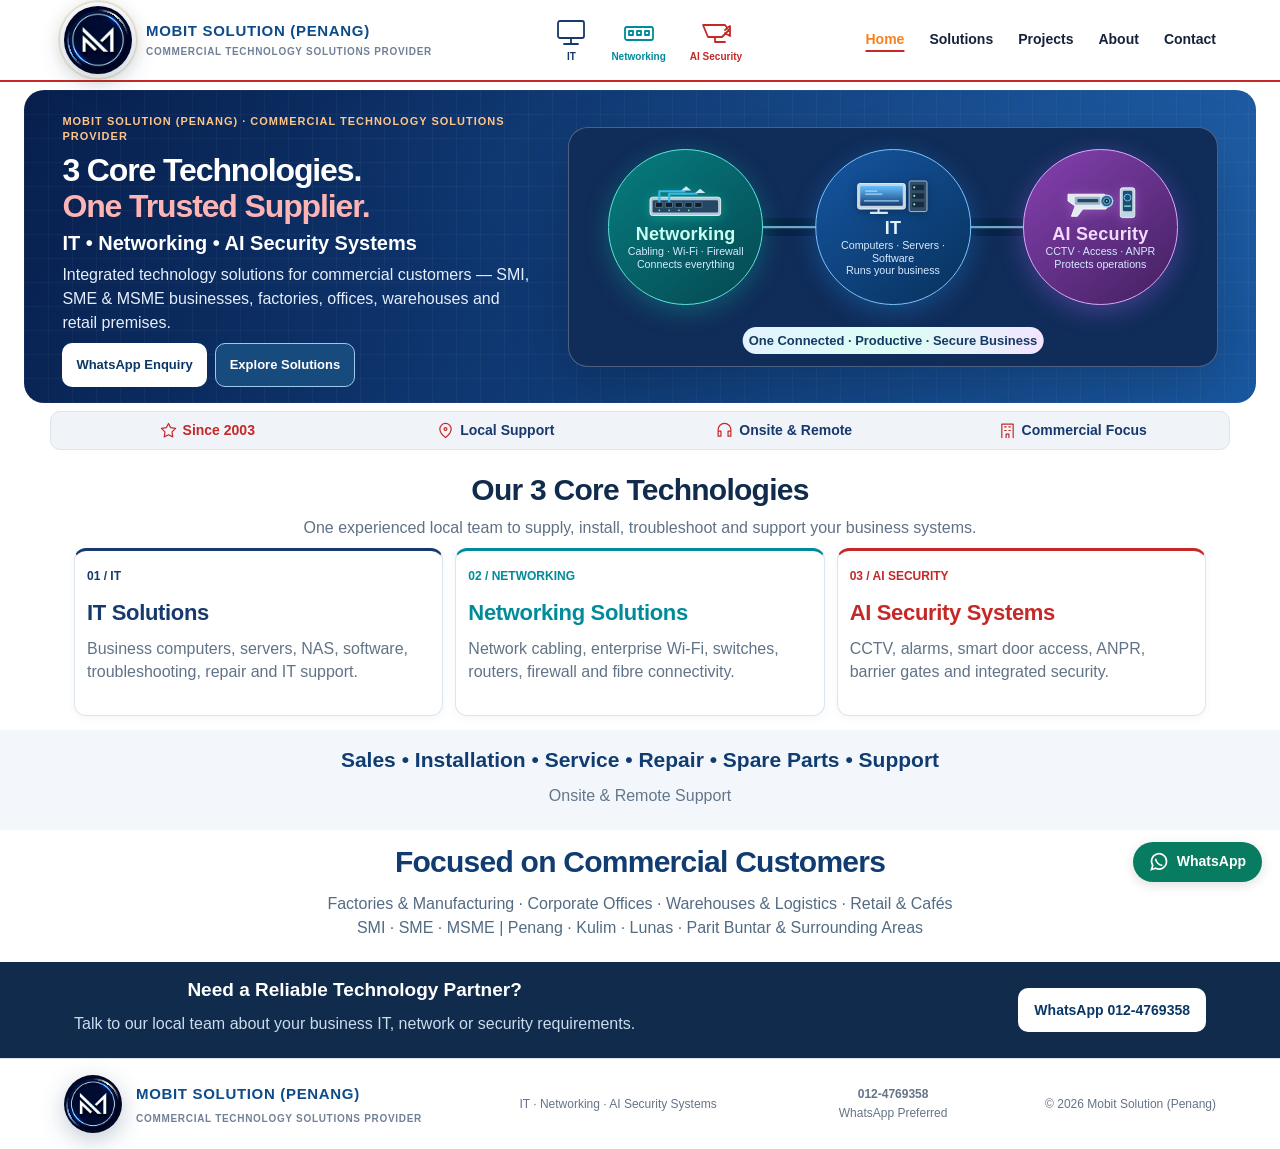
==== commit 12f6d534: "Enforce wide homepage hero frame and refresh stylesheet cache" ====
--- a/index.html
+++ b/index.html
@@ -83,10 +83,24 @@
 <style id="fix-home-hero-clipping">@media(min-width:851px){.compact-hero .hero-layout{height:100%;align-items:center!important;grid-template-columns:minmax(0,1.15fr) minmax(0,.85fr)!important}.compact-hero .hero-copy{text-align:left!important;align-self:center;min-width:0}.compact-hero .hero-copy h1{font-size:clamp(27px,2.7vw,43px)!important;line-height:1.08!important;margin:8px 0!important}.compact-hero .hero-copy .eyebrow{font-size:11px!important;line-height:1.35!important;letter-spacing:1px!important}.compact-hero .hero-copy .tech-line{font-size:clamp(17px,1.6vw,25px)!important;line-height:1.2!important}.compact-hero .hero-copy .audience{font-size:14px!important;line-height:1.45!important;max-width:100%!important}.compact-hero .hero-actions{justify-content:flex-start!important;gap:8px!important;margin-top:10px!important}.compact-hero .hero-actions a{padding:9px 14px!important;font-size:13px!important}.compact-hero .hero-flow{width:100%!important;max-width:310px!important;height:300px!important;aspect-ratio:auto!important;padding:0!important;display:block!important;align-self:center}.compact-hero .hero-flow>.flow-card,.compact-hero .hero-flow .flow-bottom .flow-card{width:34%!important;padding:5px!important}.compact-hero .hero-flow .flow-bottom .flow-card{top:47%!important}.compact-hero .hero-flow .flow-card strong{font-size:13px!important}.compact-hero .hero-flow .flow-card small{font-size:8px!important}.compact-hero .hero-flow .flow-result{bottom:4px!important;font-size:10px!important;padding:4px 6px!important}.compact-hero .hero-flow .network-cables{height:88%!important}}</style>
 
 
-<style>.header-tech-icons{display:flex;align-items:center;justify-content:center;gap:24px;color:#17396d;flex:1;min-width:0}.header-tech-icons span{display:flex;flex-direction:column;align-items:center;gap:2px}.header-tech-icons svg{width:32px;height:32px}.header-tech-icons small{font:700 10px/1.2 Arial,sans-serif;white-space:nowrap}@media(max-width:1150px){.header-tech-icons{display:none}}</style><style id="commercial-upgrades">.modern-header .modern-brand small,.modern-footer .modern-brand small{font-size:10px!important;letter-spacing:.07em!important}.mobit-floating-wa{position:fixed;right:18px;bottom:18px;z-index:90;background:#087c60;color:#fff!important;border-radius:24px;padding:10px 16px;display:flex;align-items:center;gap:8px;font:700 14px/1.4 Arial,sans-serif;box-shadow:0 3px 12px #0002;text-decoration:none}.mobit-floating-wa svg{width:20px;height:20px}.mobit-trust{display:grid;grid-template-columns:repeat(4,1fr);gap:8px;margin:12px auto;max-width:1180px;padding:10px 16px;background:#f3f6fa;border:1px solid #dce4ee;border-radius:12px;color:#17396d;text-align:center;font:700 14px/1.5 Arial,sans-serif}.project-filters{display:flex;flex-wrap:wrap;gap:8px;margin:0 0 16px}.project-filters button{border:1px solid #dce4ee;background:white;color:#17396d;border-radius:20px;padding:8px 14px;font:700 14px Arial;cursor:pointer}.project-filters button[aria-pressed=true]{background:#17396d;color:white}.project-card[hidden]{display:none!important}.project-photos img{cursor:zoom-in}.mobit-photo-dialog{border:0;border-radius:12px;padding:12px;max-width:94vw;background:white}.mobit-photo-dialog::backdrop{background:#000b}.mobit-photo-dialog img{display:block;max-width:85vw;max-height:78vh;object-fit:contain}.mobit-photo-dialog button{display:block;margin:0 0 8px auto;padding:8px 12px;cursor:pointer}@media(max-width:850px){.mobit-floating-wa{bottom:82px;right:12px}.mobit-trust{grid-template-columns:repeat(2,1fr);margin:12px 16px}}</style><link rel="stylesheet" href="mobit-design-system.css?v=20261125-12"></head>
+<style>.header-tech-icons{display:flex;align-items:center;justify-content:center;gap:24px;color:#17396d;flex:1;min-width:0}.header-tech-icons span{display:flex;flex-direction:column;align-items:center;gap:2px}.header-tech-icons svg{width:32px;height:32px}.header-tech-icons small{font:700 10px/1.2 Arial,sans-serif;white-space:nowrap}@media(max-width:1150px){.header-tech-icons{display:none}}</style><style id="commercial-upgrades">.modern-header .modern-brand small,.modern-footer .modern-brand small{font-size:10px!important;letter-spacing:.07em!important}.mobit-floating-wa{position:fixed;right:18px;bottom:18px;z-index:90;background:#087c60;color:#fff!important;border-radius:24px;padding:10px 16px;display:flex;align-items:center;gap:8px;font:700 14px/1.4 Arial,sans-serif;box-shadow:0 3px 12px #0002;text-decoration:none}.mobit-floating-wa svg{width:20px;height:20px}.mobit-trust{display:grid;grid-template-columns:repeat(4,1fr);gap:8px;margin:12px auto;max-width:1180px;padding:10px 16px;background:#f3f6fa;border:1px solid #dce4ee;border-radius:12px;color:#17396d;text-align:center;font:700 14px/1.5 Arial,sans-serif}.project-filters{display:flex;flex-wrap:wrap;gap:8px;margin:0 0 16px}.project-filters button{border:1px solid #dce4ee;background:white;color:#17396d;border-radius:20px;padding:8px 14px;font:700 14px Arial;cursor:pointer}.project-filters button[aria-pressed=true]{background:#17396d;color:white}.project-card[hidden]{display:none!important}.project-photos img{cursor:zoom-in}.mobit-photo-dialog{border:0;border-radius:12px;padding:12px;max-width:94vw;background:white}.mobit-photo-dialog::backdrop{background:#000b}.mobit-photo-dialog img{display:block;max-width:85vw;max-height:78vh;object-fit:contain}.mobit-photo-dialog button{display:block;margin:0 0 8px auto;padding:8px 12px;cursor:pointer}@media(max-width:850px){.mobit-floating-wa{bottom:82px;right:12px}.mobit-trust{grid-template-columns:repeat(2,1fr);margin:12px 16px}}</style><link rel="stylesheet" href="mobit-design-system.css?v=20261128-01"><style id="home-wide-final">
+html body[data-page="index.html"] main .compact-hero .hero-layout{display:grid!important;grid-template-columns:minmax(0,1fr) minmax(0,650px)!important;gap:32px!important;max-width:1450px!important;width:100%!important}
+html body[data-page="index.html"] main .compact-hero .hero-flow{width:100%!important;max-width:650px!important;height:auto!important;aspect-ratio:65/24!important;min-height:0!important;max-height:none!important;border-radius:20px!important;transform:none!important;container-type:inline-size}
+html body[data-page="index.html"] main .compact-hero .hero-flow .flow-card{width:24%!important;max-width:none!important;aspect-ratio:1!important;padding:2%!important}
+html body[data-page="index.html"] main .compact-hero .hero-flow>.flow-card{top:9%!important;left:50%!important}
+html body[data-page="index.html"] main .compact-hero .hero-flow .flow-bottom .flow-card{top:9%!important}
+html body[data-page="index.html"] main .compact-hero .hero-flow .flow-bottom .flow-card:first-child{left:6%!important}
+html body[data-page="index.html"] main .compact-hero .hero-flow .flow-bottom .flow-card:last-child{right:6%!important}
+html body[data-page="index.html"] main .compact-hero .hero-flow .network-cables{display:block!important;width:100%!important;height:100%!important}
+html body[data-page="index.html"] main .compact-hero .hero-flow::before{display:none!important}
+html body[data-page="index.html"] main .compact-hero .hero-flow .flow-card strong{font-size:clamp(9px,2.8cqw,18px)!important}
+html body[data-page="index.html"] main .compact-hero .hero-flow .flow-card small{font-size:clamp(6px,1.65cqw,11px)!important}
+html body[data-page="index.html"] main .compact-hero .hero-flow .flow-result{bottom:5%!important;font-size:clamp(8px,2cqw,13px)!important}
+@media(max-width:1000px){html body[data-page="index.html"] main .compact-hero .hero-layout{grid-template-columns:minmax(0,1fr)!important;gap:20px!important}}
+</style></head>
 <body data-page="index.html">
 <header class="modern-header"><a class="modern-brand" href="index.html"><span class="mobit-logo-motion"><img src="assets/mobit-logo.webp" alt="Mobit Solution logo"></span><span><b>MOBIT SOLUTION (PENANG)</b><small>COMMERCIAL TECHNOLOGY SOLUTIONS PROVIDER</small></span></a><div class="header-tech-icons" aria-label="IT, Networking and CCTV"><span><svg viewBox="0 0 32 32" fill="none" stroke="currentColor" stroke-width="1.8" stroke-linecap="round" stroke-linejoin="round" aria-hidden="true"><rect x="3" y="4" width="26" height="17" rx="2"/><path d="M16 21v6m-7 0h14"/></svg><small>IT</small></span><span><svg viewBox="0 0 32 32" fill="none" stroke="currentColor" stroke-width="1.8" stroke-linecap="round" stroke-linejoin="round" aria-hidden="true"><rect x="2" y="10" width="28" height="13" rx="2"/><path d="M6 14h4v4H6zm8 0h4v4h-4zm8 0h4v4h-4z"/></svg><small>Networking</small></span><span><svg viewBox="0 0 32 32" fill="none" stroke="currentColor" stroke-width="1.8" stroke-linecap="round" stroke-linejoin="round" aria-hidden="true"><path d="M3 8h22l4 5-7 7H8L3 8zm12 12v5h10m0-12 5-4v10l-5-3"/></svg><small>AI Security</small></span></div><button class="modern-menu" aria-label="Open navigation menu" aria-expanded="false"><span>MENU</span><b aria-hidden="true">☰</b></button><nav class="modern-nav"><a class="active" aria-current="page" href="index.html">Home</a><a href="products.html">Solutions</a><a href="projects.html">Projects</a><a href="about.html">About</a><a href="contact.html">Contact</a></nav></header>
-<main><section class="compact-hero"><div class="compact-wrap hero-layout"><div class="hero-copy"><p class="eyebrow">Mobit Solution (Penang) · Commercial Technology Solutions Provider</p><h1>3 Core Technologies.<br><span>One Trusted Supplier.</span></h1><p class="tech-line">IT • Networking • AI Security Systems</p><p class="audience">Integrated technology solutions for commercial customers — SMI, SME & MSME businesses, factories, offices, warehouses and retail premises.</p><div class="hero-actions"><a class="wa-quote" href="https://wa.me/60124769358">WhatsApp Enquiry</a><a class="secondary" href="products.html">Explore Solutions</a></div></div><div class="hero-flow" role="img" aria-label="Three illustrated equipment frames show business computers and servers, a network switch with patch cables, and CCTV with access control, connected by animated blue CAT6 Ethernet cables with RJ45 connectors."><svg class="network-cables" viewBox="0 0 500 420" preserveAspectRatio="xMidYMid meet" aria-hidden="true"><defs><linearGradient id="cat6Jacket" x1="0" y1="0" x2="1" y2="1"><stop stop-color="#5bc2f7"/><stop offset=".5" stop-color="#0875bb"/><stop offset="1" stop-color="#4cb3ed"/></linearGradient></defs><path class="cat6-shadow" d="M250 124 V165 Q250 185 230 185 H125 Q110 185 110 207 V248"/><path class="cat6-shadow" d="M250 124 V165 Q250 185 270 185 H375 Q390 185 390 207 V248"/><path class="cat6-jacket" d="M250 124 V165 Q250 185 230 185 H125 Q110 185 110 207 V248"/><path class="cat6-jacket" d="M250 124 V165 Q250 185 270 185 H375 Q390 185 390 207 V248"/><path class="cat6-highlight" d="M250 124 V165 Q250 185 230 185 H125 Q110 185 110 207 V248"/><path class="cat6-highlight" d="M250 124 V165 Q250 185 270 185 H375 Q390 185 390 207 V248"/><path class="cat6-packet" d="M250 124 V165 Q250 185 230 185 H125 Q110 185 110 207 V248"/><path class="cat6-packet cat6-packet-right" d="M250 124 V165 Q250 185 270 185 H375 Q390 185 390 207 V248"/></svg><div class="flow-card"><svg class="scene-art" viewBox="0 0 180 90" aria-hidden="true"><defs><linearGradient id="itScreen" x2="0" y2="1"><stop stop-color="#65bfff"/><stop offset="1" stop-color="#153e75"/></linearGradient></defs><rect x="8" y="13" width="112" height="60" rx="5" fill="#c5d4df" stroke="#f4fbff" stroke-width="2"/><rect x="14" y="19" width="100" height="46" rx="2" fill="url(#itScreen)"/><path d="M23 54h82M26 31h28M26 38h40" stroke="#b9eaff" stroke-width="3" opacity=".8"/><path d="M57 73v8M39 82h38" stroke="#d7e5f2" stroke-width="5" stroke-linecap="round"/><rect x="129" y="7" width="42" height="72" rx="4" fill="#334d68" stroke="#b7cfe3" stroke-width="2"/><rect x="136" y="16" width="28" height="13" rx="2" fill="#172c40"/><rect x="136" y="36" width="28" height="13" rx="2" fill="#172c40"/><rect x="136" y="56" width="28" height="13" rx="2" fill="#172c40"/><g fill="#7cf5b5"><circle cx="141" cy="22" r="2.5"/><circle cx="141" cy="42" r="2.5"/><circle cx="141" cy="62" r="2.5"/></g></svg><strong>IT</strong><small>Computers · Servers · Software<br>Runs your business</small></div><div class="flow-connector" aria-hidden="true"></div><div class="flow-bottom"><div class="flow-card"><svg class="scene-art" viewBox="0 0 180 90" aria-hidden="true"><rect x="7" y="31" width="166" height="43" rx="6" fill="#b4c8d8" stroke="#f0f9ff" stroke-width="2"/><rect x="13" y="38" width="154" height="29" rx="3" fill="#254765"/><g fill="#101e2b" stroke="#8ec6e6" stroke-width="1"><rect x="20" y="43" width="17" height="12" rx="1"/><rect x="43" y="43" width="17" height="12" rx="1"/><rect x="66" y="43" width="17" height="12" rx="1"/><rect x="89" y="43" width="17" height="12" rx="1"/><rect x="112" y="43" width="17" height="12" rx="1"/></g><g fill="#75f5a8"><circle cx="29" cy="62" r="2"/><circle cx="52" cy="62" r="2"/><circle cx="75" cy="62" r="2"/><circle cx="98" cy="62" r="2"/></g><path d="M29 43V17H90M52 43V23H119" stroke="#39b9ed" stroke-width="5" fill="none" stroke-linejoin="round"/><path d="M80 15h24l-12-10z" fill="#d1e8f7"/><path d="M113 21h24l-12-10z" fill="#d1e8f7"/></svg><strong>Networking</strong><small>Cabling · Wi-Fi · Firewall<br>Connects everything</small></div><div class="flow-card"><svg class="scene-art" viewBox="0 0 180 90" aria-hidden="true"><path d="M14 24h85l21 15-17 20H49l-13 17H22l9-24-17-12z" fill="#e3eaf1" stroke="#ffffff" stroke-width="2"/><rect x="30" y="30" width="60" height="19" rx="3" fill="#9db4c8"/><rect x="36" y="35" width="49" height="8" rx="2" fill="#29445e"/><circle cx="105" cy="40" r="14" fill="#365f80" stroke="#a7dafa" stroke-width="3"/><circle cx="105" cy="40" r="7" fill="#0d2945" stroke="#68ccff" stroke-width="2"/><circle cx="105" cy="40" r="2" fill="#d5f4ff"/><rect x="137" y="9" width="34" height="70" rx="5" fill="#c2d5e3" stroke="#f5fbff" stroke-width="2"/><rect x="143" y="16" width="22" height="48" rx="3" fill="#204d73"/><circle cx="154" cy="32" r="8" fill="none" stroke="#7bd9ff" stroke-width="2"/><path d="M146 52h16" stroke="#8cebd5" stroke-width="3"/><circle cx="154" cy="70" r="2" fill="#77f5af"/></svg><strong>AI Security</strong><small>CCTV · Access · ANPR<br>Protects operations</small></div></div><div class="flow-result">One Connected · Productive · Secure Business</div></div></div></section><div class="mobit-trust"><span><svg viewBox="0 0 24 24" aria-hidden="true"><path d="M12 2l3 6 7 1-5 5 1 7-6-3-6 3 1-7-5-5 7-1z"/></svg>Since 2003</span><span><svg viewBox="0 0 24 24" aria-hidden="true"><path d="M20 10c0 6-8 12-8 12S4 16 4 10a8 8 0 1 1 16 0z"/><circle cx="12" cy="10" r="2"/></svg>Local Support</span><span><svg viewBox="0 0 24 24" aria-hidden="true"><path d="M3 13v-2a9 9 0 0 1 18 0v2M3 13h4v7H3zM17 13h4v7h-4z"/></svg>Onsite &amp; Remote</span><span><svg viewBox="0 0 24 24" aria-hidden="true"><path d="M4 22V3h16v19M8 7h2m4 0h2M8 12h2m4 0h2M10 22v-5h4v5"/></svg>Commercial Focus</span></div>
+<main><section class="compact-hero"><div class="compact-wrap hero-layout"><div class="hero-copy"><p class="eyebrow">Mobit Solution (Penang) · Commercial Technology Solutions Provider</p><h1>3 Core Technologies.<br><span>One Trusted Supplier.</span></h1><p class="tech-line">IT • Networking • AI Security Systems</p><p class="audience">Integrated technology solutions for commercial customers — SMI, SME & MSME businesses, factories, offices, warehouses and retail premises.</p><div class="hero-actions"><a class="wa-quote" href="https://wa.me/60124769358">WhatsApp Enquiry</a><a class="secondary" href="products.html">Explore Solutions</a></div></div><div class="hero-flow" role="img" aria-label="Three illustrated equipment frames show business computers and servers, a network switch with patch cables, and CCTV with access control, connected by animated blue CAT6 Ethernet cables with RJ45 connectors."><svg class="network-cables" viewBox="0 0 650 240" preserveAspectRatio="none" aria-hidden="true"><defs><linearGradient id="cat6Jacket" x1="0" y1="0" x2="1" y2="1"><stop stop-color="#5bc2f7"/><stop offset=".5" stop-color="#0875bb"/><stop offset="1" stop-color="#4cb3ed"/></linearGradient></defs><path class="cat6-shadow" d="M325 100 H117"/><path class="cat6-shadow" d="M325 100 H533"/><path class="cat6-jacket" d="M325 100 H117"/><path class="cat6-jacket" d="M325 100 H533"/><path class="cat6-highlight" d="M325 100 H117"/><path class="cat6-highlight" d="M325 100 H533"/><path class="cat6-packet" d="M325 100 H117"/><path class="cat6-packet cat6-packet-right" d="M325 100 H533"/></svg><div class="flow-card"><svg class="scene-art" viewBox="0 0 180 90" aria-hidden="true"><defs><linearGradient id="itScreen" x2="0" y2="1"><stop stop-color="#65bfff"/><stop offset="1" stop-color="#153e75"/></linearGradient></defs><rect x="8" y="13" width="112" height="60" rx="5" fill="#c5d4df" stroke="#f4fbff" stroke-width="2"/><rect x="14" y="19" width="100" height="46" rx="2" fill="url(#itScreen)"/><path d="M23 54h82M26 31h28M26 38h40" stroke="#b9eaff" stroke-width="3" opacity=".8"/><path d="M57 73v8M39 82h38" stroke="#d7e5f2" stroke-width="5" stroke-linecap="round"/><rect x="129" y="7" width="42" height="72" rx="4" fill="#334d68" stroke="#b7cfe3" stroke-width="2"/><rect x="136" y="16" width="28" height="13" rx="2" fill="#172c40"/><rect x="136" y="36" width="28" height="13" rx="2" fill="#172c40"/><rect x="136" y="56" width="28" height="13" rx="2" fill="#172c40"/><g fill="#7cf5b5"><circle cx="141" cy="22" r="2.5"/><circle cx="141" cy="42" r="2.5"/><circle cx="141" cy="62" r="2.5"/></g></svg><strong>IT</strong><small>Computers · Servers · Software<br>Runs your business</small></div><div class="flow-connector" aria-hidden="true"></div><div class="flow-bottom"><div class="flow-card"><svg class="scene-art" viewBox="0 0 180 90" aria-hidden="true"><rect x="7" y="31" width="166" height="43" rx="6" fill="#b4c8d8" stroke="#f0f9ff" stroke-width="2"/><rect x="13" y="38" width="154" height="29" rx="3" fill="#254765"/><g fill="#101e2b" stroke="#8ec6e6" stroke-width="1"><rect x="20" y="43" width="17" height="12" rx="1"/><rect x="43" y="43" width="17" height="12" rx="1"/><rect x="66" y="43" width="17" height="12" rx="1"/><rect x="89" y="43" width="17" height="12" rx="1"/><rect x="112" y="43" width="17" height="12" rx="1"/></g><g fill="#75f5a8"><circle cx="29" cy="62" r="2"/><circle cx="52" cy="62" r="2"/><circle cx="75" cy="62" r="2"/><circle cx="98" cy="62" r="2"/></g><path d="M29 43V17H90M52 43V23H119" stroke="#39b9ed" stroke-width="5" fill="none" stroke-linejoin="round"/><path d="M80 15h24l-12-10z" fill="#d1e8f7"/><path d="M113 21h24l-12-10z" fill="#d1e8f7"/></svg><strong>Networking</strong><small>Cabling · Wi-Fi · Firewall<br>Connects everything</small></div><div class="flow-card"><svg class="scene-art" viewBox="0 0 180 90" aria-hidden="true"><path d="M14 24h85l21 15-17 20H49l-13 17H22l9-24-17-12z" fill="#e3eaf1" stroke="#ffffff" stroke-width="2"/><rect x="30" y="30" width="60" height="19" rx="3" fill="#9db4c8"/><rect x="36" y="35" width="49" height="8" rx="2" fill="#29445e"/><circle cx="105" cy="40" r="14" fill="#365f80" stroke="#a7dafa" stroke-width="3"/><circle cx="105" cy="40" r="7" fill="#0d2945" stroke="#68ccff" stroke-width="2"/><circle cx="105" cy="40" r="2" fill="#d5f4ff"/><rect x="137" y="9" width="34" height="70" rx="5" fill="#c2d5e3" stroke="#f5fbff" stroke-width="2"/><rect x="143" y="16" width="22" height="48" rx="3" fill="#204d73"/><circle cx="154" cy="32" r="8" fill="none" stroke="#7bd9ff" stroke-width="2"/><path d="M146 52h16" stroke="#8cebd5" stroke-width="3"/><circle cx="154" cy="70" r="2" fill="#77f5af"/></svg><strong>AI Security</strong><small>CCTV · Access · ANPR<br>Protects operations</small></div></div><div class="flow-result">One Connected · Productive · Secure Business</div></div></div></section><div class="mobit-trust"><span><svg viewBox="0 0 24 24" aria-hidden="true"><path d="M12 2l3 6 7 1-5 5 1 7-6-3-6 3 1-7-5-5 7-1z"/></svg>Since 2003</span><span><svg viewBox="0 0 24 24" aria-hidden="true"><path d="M20 10c0 6-8 12-8 12S4 16 4 10a8 8 0 1 1 16 0z"/><circle cx="12" cy="10" r="2"/></svg>Local Support</span><span><svg viewBox="0 0 24 24" aria-hidden="true"><path d="M3 13v-2a9 9 0 0 1 18 0v2M3 13h4v7H3zM17 13h4v7h-4z"/></svg>Onsite &amp; Remote</span><span><svg viewBox="0 0 24 24" aria-hidden="true"><path d="M4 22V3h16v19M8 7h2m4 0h2M8 12h2m4 0h2M10 22v-5h4v5"/></svg>Commercial Focus</span></div>
 <section class="compact-section"><div class="compact-wrap"><h2 class="compact-title">Our 3 Core Technologies</h2><p class="compact-sub">One experienced local team to supply, install, troubleshoot and support your business systems.</p><div class="three-grid">
 <a class="tech-card" href="it-support-penang.html"><span class="num">01 / IT</span><h3>IT Solutions</h3><p>Business computers, servers, NAS, software, troubleshooting, repair and IT support.</p></a>
 <a class="tech-card" href="network-cabling-penang.html"><span class="num">02 / NETWORKING</span><h3>Networking Solutions</h3><p>Network cabling, enterprise Wi-Fi, switches, routers, firewall and fibre connectivity.</p></a>
--- a/mobit-design-system.css
+++ b/mobit-design-system.css
@@ -155,3 +155,47 @@
 html body main .mobit-trust svg{width:17px;height:17px;flex:none;stroke:var(--mobit-security);fill:none;stroke-width:1.7;stroke-linecap:round;stroke-linejoin:round}
 html body .modern-nav a,html body .header-tech-icons span,html body main .btn{transition:color .2s,background-color .2s,filter .2s}
 @media(hover:hover) and (prefers-reduced-motion:no-preference){html body main :is(.tech-card,.product-card,.project-card):hover{transform:translateY(-3px);box-shadow:0 7px 18px #17396d18!important}html body main .project-photos img{transition:transform .25s ease}html body main .project-photos img:hover{transform:scale(1.025)}html body .header-tech-icons span:hover{filter:drop-shadow(0 0 3px #4899d655)}html body .modern-nav a:hover{text-decoration:underline;text-decoration-color:var(--mobit-security);text-underline-offset:6px}}
+
+/* Home technology frame: align with shared 248px desktop hero media */
+@media(min-width:851px){
+html body[data-page] main .compact-hero .hero-flow{width:100%!important;max-width:400px!important;height:248px!important;aspect-ratio:auto!important;margin:0 auto!important;border-radius:16px!important}
+html body[data-page] main .compact-hero .hero-flow .flow-card{width:100px!important;max-width:32%!important;padding:5px!important;gap:1px!important}
+html body[data-page] main .compact-hero .hero-flow>.flow-card{top:7px!important}
+html body[data-page] main .compact-hero .hero-flow .flow-bottom .flow-card{top:48%!important}
+html body[data-page] main .compact-hero .hero-flow .flow-card strong{font-size:12px!important}
+html body[data-page] main .compact-hero .hero-flow .flow-card small{font-size:8px!important;line-height:1.15!important}
+html body[data-page] main .compact-hero .hero-flow .scene-art{height:29%!important;max-height:30px!important}
+html body[data-page] main .compact-hero .hero-flow .flow-result{bottom:6px!important;font-size:9px!important;max-width:94%!important}
+}
+
+/* Responsive connected diagram: preserve the cable SVG coordinate system. */
+html body[data-page] main .compact-hero .hero-layout{display:grid!important;grid-template-columns:minmax(0,55fr) minmax(0,45fr)!important;gap:32px!important;align-items:center!important}
+html body[data-page] main .compact-hero .hero-copy{min-width:0!important;max-width:100%!important;overflow-wrap:anywhere}
+html body[data-page] main .compact-hero .hero-flow{width:100%!important;max-width:340px!important;height:auto!important;aspect-ratio:500/420!important;min-height:0!important;position:relative!important;container-type:inline-size;justify-self:center!important;padding:0!important}
+html body[data-page] main .compact-hero .hero-flow .network-cables{inset:0!important;width:100%!important;height:100%!important}
+html body[data-page] main .compact-hero .hero-flow .flow-card{width:34%!important;max-width:none!important;height:auto!important;aspect-ratio:1!important;padding:3%!important;gap:0!important}
+html body[data-page] main .compact-hero .hero-flow>.flow-card{top:2%!important;left:50%!important;transform:translateX(-50%)!important}
+html body[data-page] main .compact-hero .hero-flow .flow-bottom .flow-card{top:53%!important}
+html body[data-page] main .compact-hero .hero-flow .flow-bottom .flow-card:first-child{left:5%!important}
+html body[data-page] main .compact-hero .hero-flow .flow-bottom .flow-card:last-child{right:5%!important}
+html body[data-page] main .compact-hero .hero-flow .scene-art{height:30%!important;max-height:none!important}
+html body[data-page] main .compact-hero .hero-flow .flow-card strong{font-size:clamp(10px,3.6cqw,14px)!important}
+html body[data-page] main .compact-hero .hero-flow .flow-card small{font-size:clamp(7px,2.25cqw,9px)!important;line-height:1.15!important}
+html body[data-page] main .compact-hero .hero-flow .flow-result{bottom:2%!important;font-size:clamp(7px,2.5cqw,10px)!important;max-width:94%!important}
+@media(max-width:850px){html body[data-page] main .compact-hero .hero-layout{grid-template-columns:minmax(0,1fr)!important;gap:20px!important}}
+
+/* Standard wide hero media, matching the Solutions reference proportions. */
+html body[data-page] main :is(.uniform-split-hero,.mobit-about-hero) :is(.uniform-hero-image,.mobit-about-office),html body[data-page] main .compact-hero .hero-flow{width:100%!important;max-width:650px!important;aspect-ratio:65/24!important;height:auto!important;min-height:0!important;max-height:none!important;border-radius:20px!important;margin:auto!important;justify-self:center!important}
+html body[data-page] main :is(.uniform-split-hero,.mobit-about-hero) :is(.uniform-hero-image,.mobit-about-office) img{width:100%!important;height:100%!important;max-height:none!important;object-fit:contain!important}
+html body[data-page] main .compact-hero .hero-flow .flow-card{width:23%!important;max-width:125px!important;padding:2%!important}
+html body[data-page] main .compact-hero .hero-flow>.flow-card{top:8%!important;left:50%!important}
+html body[data-page] main .compact-hero .hero-flow .flow-bottom .flow-card{top:30%!important}
+html body[data-page] main .compact-hero .hero-flow .flow-bottom .flow-card:first-child{left:7%!important}
+html body[data-page] main .compact-hero .hero-flow .flow-bottom .flow-card:last-child{right:7%!important}
+html body[data-page] main .compact-hero .hero-flow .network-cables{display:none!important}
+html body[data-page] main .compact-hero .hero-flow::before{display:block!important;inset:auto!important;top:47%!important;left:18%!important;width:64%!important;height:4px!important;border:0!important;border-radius:4px!important;background:linear-gradient(90deg,#2799db,#b4eaff,#2799db);background-size:200% 100%;animation:mobit-wide-cable 3s linear infinite;z-index:1!important}
+@keyframes mobit-wide-cable{to{background-position:200% 0}}
+html body[data-page] main .compact-hero .hero-flow .flow-result{bottom:3%!important}
+@media(min-width:851px){html body[data-page] main :is(.uniform-split-hero,.mobit-about-hero),html body[data-page] main .compact-hero .hero-layout{grid-template-columns:minmax(0,1fr) minmax(0,1fr)!important;max-width:1400px!important;gap:32px!important}}
+@media(max-width:850px){html body[data-page] main .compact-hero .hero-flow{aspect-ratio:500/420!important;max-width:340px!important}html body[data-page] main .compact-hero .hero-flow .flow-card{width:34%!important}html body[data-page] main .compact-hero .hero-flow>.flow-card{top:2%!important}html body[data-page] main .compact-hero .hero-flow .flow-bottom .flow-card{top:53%!important}html body[data-page] main .compact-hero .hero-flow .network-cables{display:block!important}html body[data-page] main .compact-hero .hero-flow::before{display:none!important}}
+@media(prefers-reduced-motion:reduce){html body[data-page] main .compact-hero .hero-flow::before{animation:none!important}}
